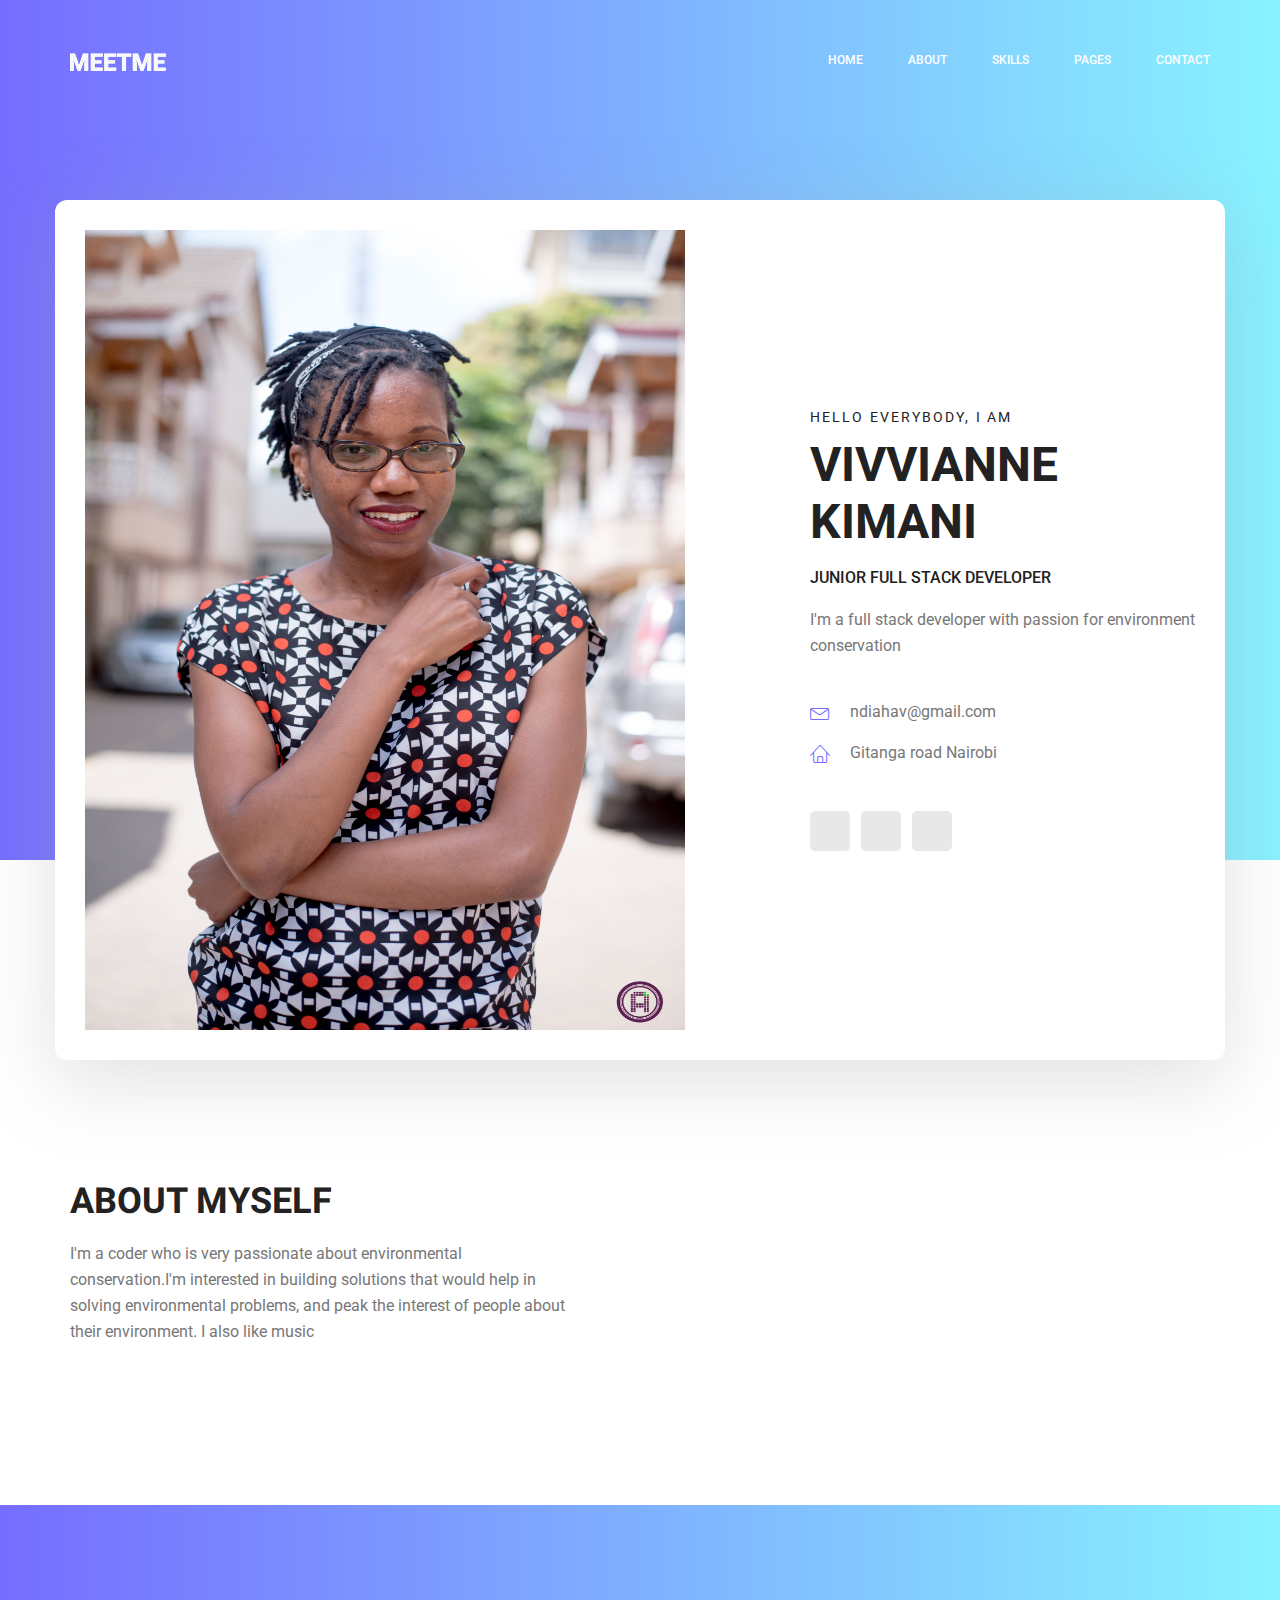
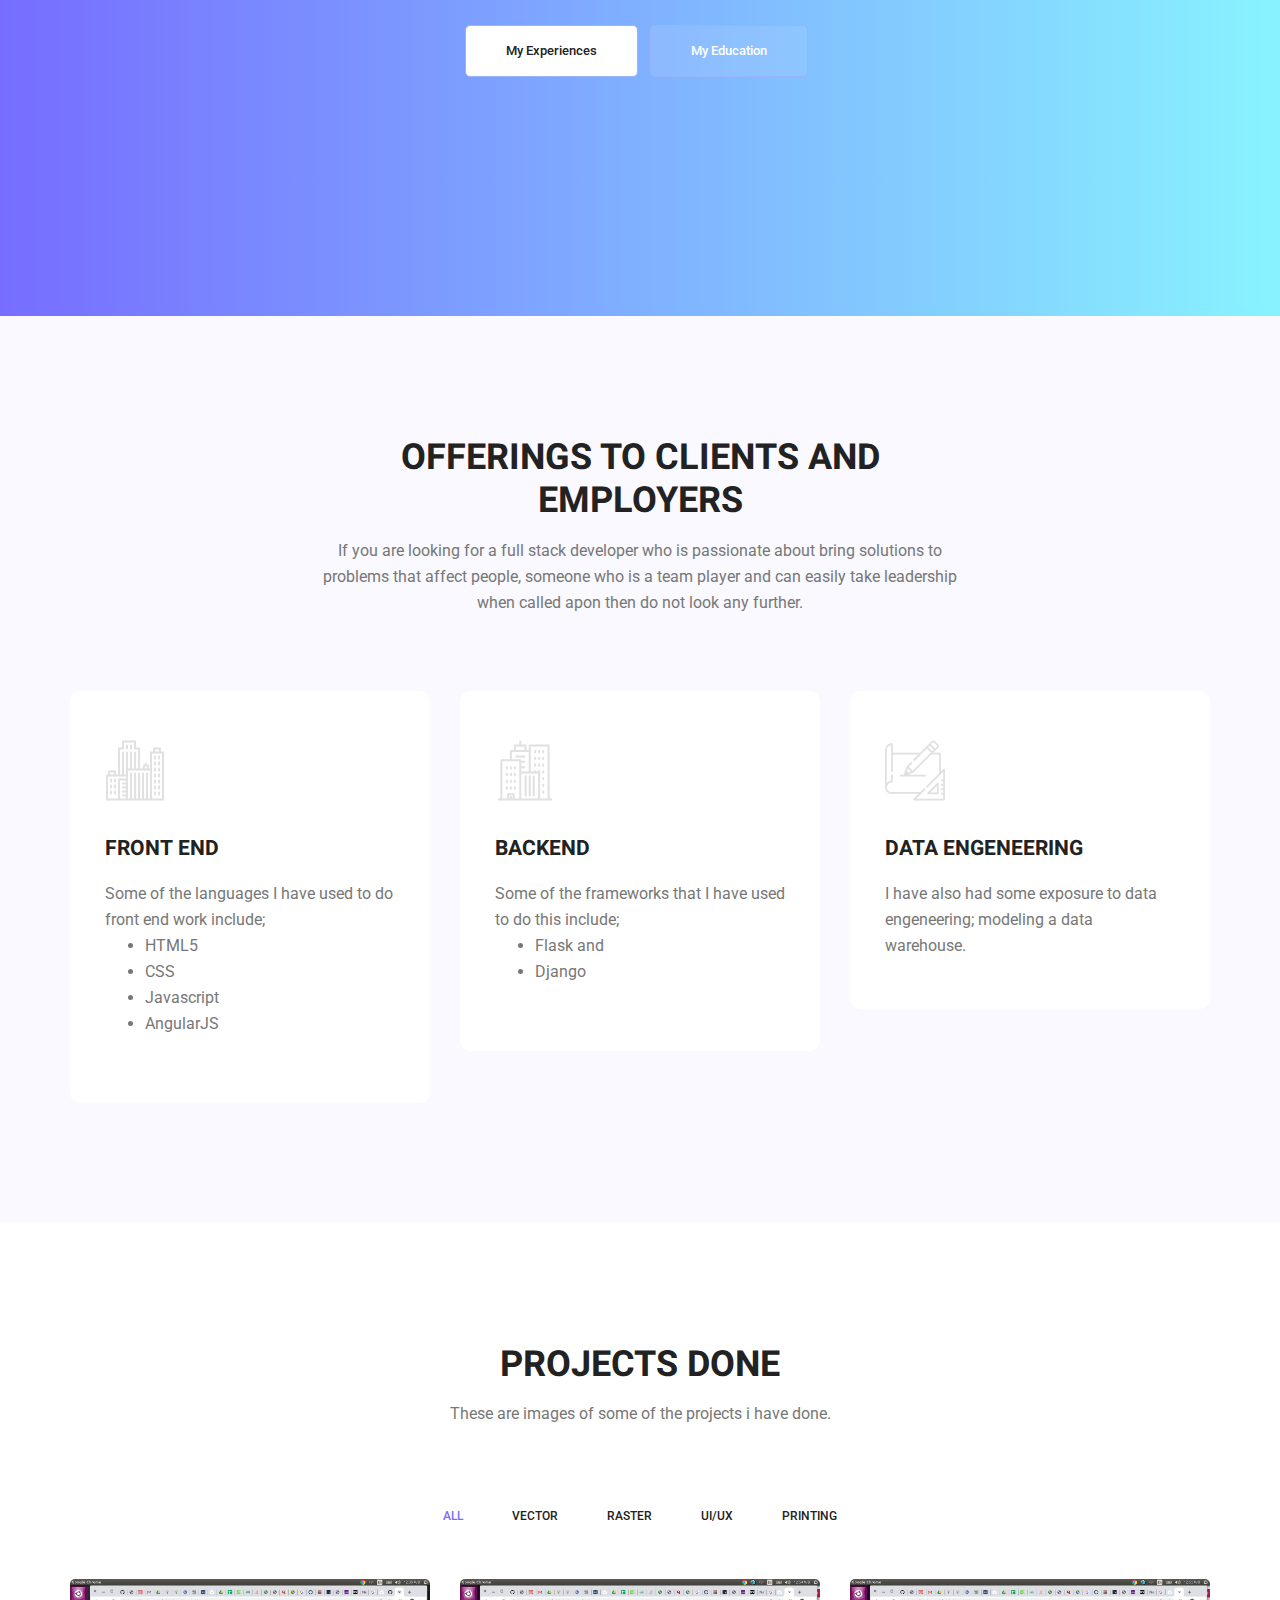
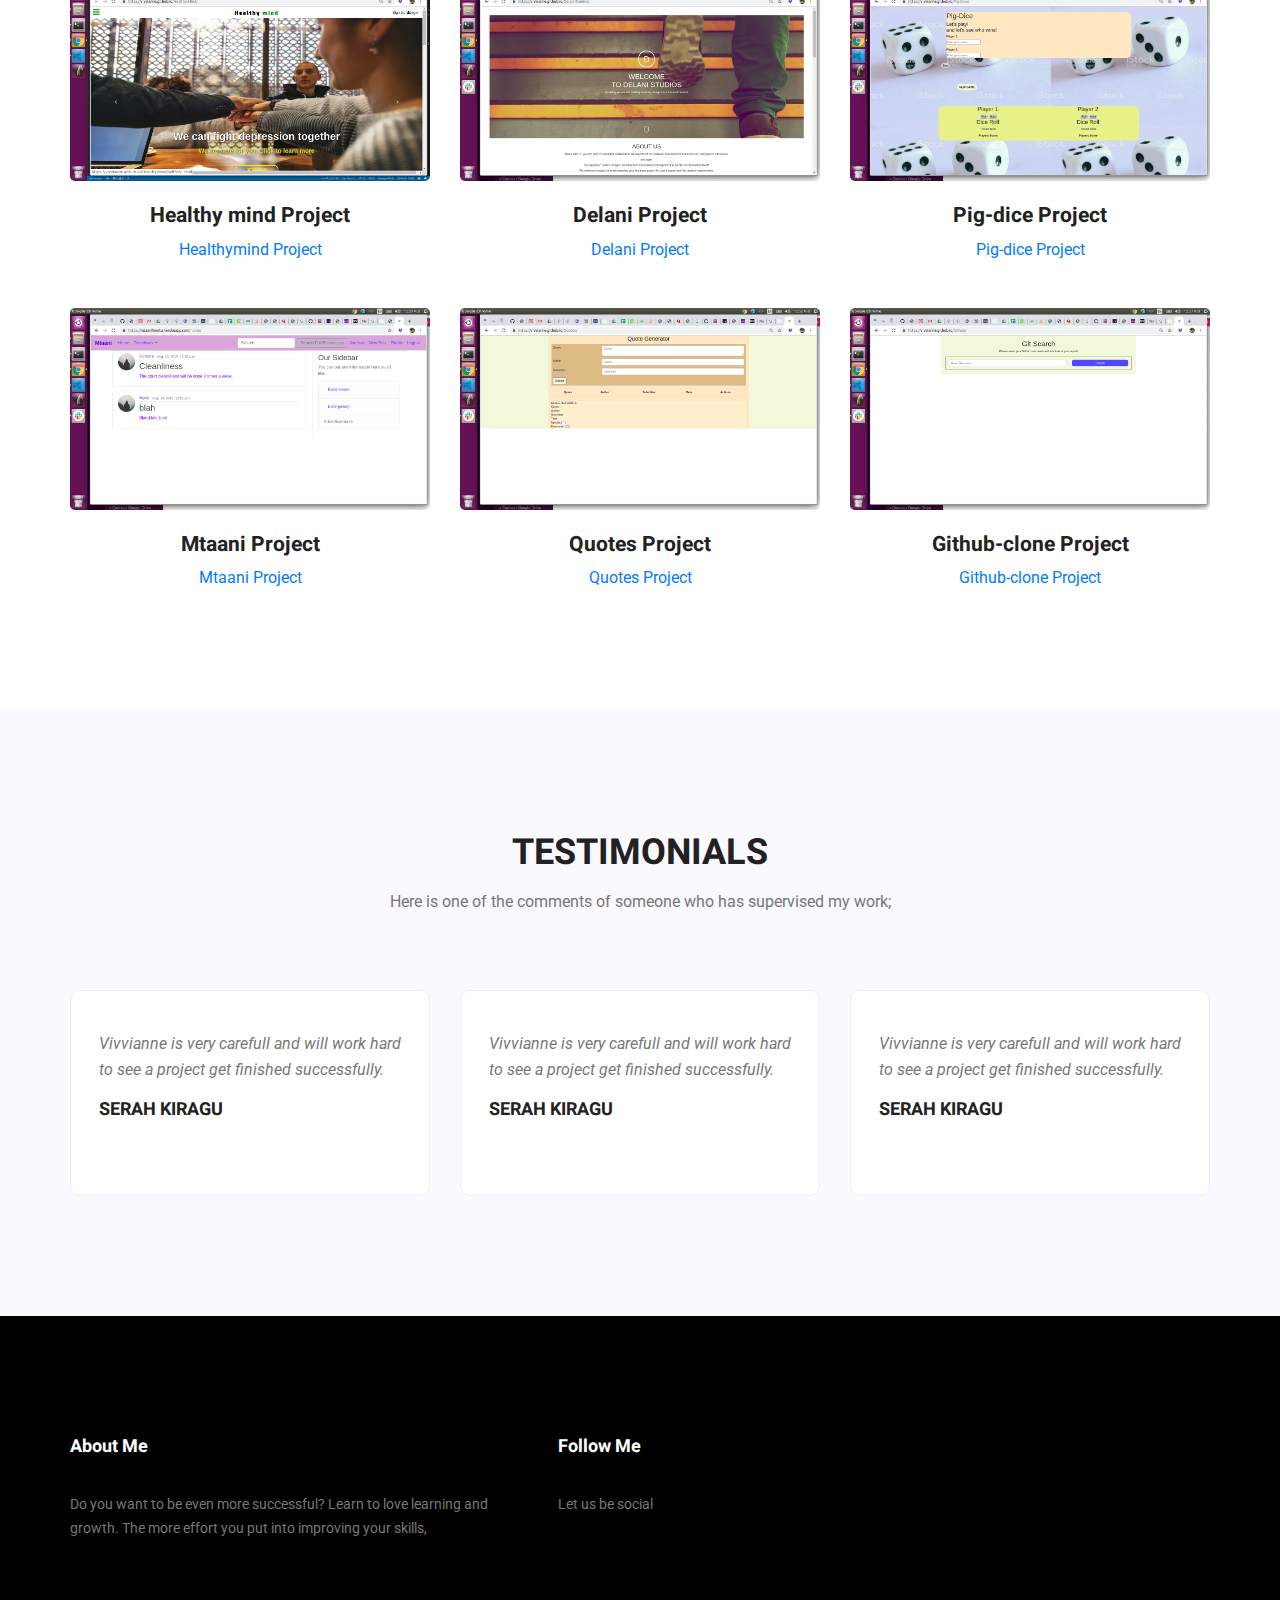
==== index.html @ 27590d66 "edited the html pages" ====
<!doctype html>
<html lang="en">
    <head>
        <!-- Required meta tags -->
        <meta charset="utf-8">
        <meta name="viewport" content="width=device-width, initial-scale=1, shrink-to-fit=no">
        <link rel="icon" href="img/favicon.png" type="image/png">
        <title>MeetMe Personal</title>
        <!-- Bootstrap CSS -->
        <link rel="stylesheet" href="css/bootstrap.css">
        <link rel="stylesheet" href="vendors/linericon/style.css">
        <link rel="stylesheet" href="css/font-awesome.min.css">
        <link rel="stylesheet" href="vendors/owl-carousel/owl.carousel.min.css">
        <link rel="stylesheet" href="vendors/lightbox/simpleLightbox.css">
        <link rel="stylesheet" href="vendors/nice-select/css/nice-select.css">
        <link rel="stylesheet" href="vendors/animate-css/animate.css">
        <link rel="stylesheet" href="vendors/popup/magnific-popup.css">
        <link rel="stylesheet" href="vendors/flaticon/flaticon.css">
        <!-- main css -->
        <link rel="stylesheet" href="css/style.css">
        <link rel="stylesheet" href="css/responsive.css">
    </head>
    <body>
        
        <!--================Header Menu Area =================-->
        <header class="header_area">
            <div class="main_menu">
            	<nav class="navbar navbar-expand-lg navbar-light">
					<div class="container box_1620">
						<!-- Brand and toggle get grouped for better mobile display -->
						<a class="navbar-brand logo_h" href="index.html"><img src="img/logo.png" alt=""></a>
						<button class="navbar-toggler" type="button" data-toggle="collapse" data-target="#navbarSupportedContent" aria-controls="navbarSupportedContent" aria-expanded="false" aria-label="Toggle navigation">
							<span class="icon-bar"></span>
							<span class="icon-bar"></span>
							<span class="icon-bar"></span>
						</button>
						<!-- Collect the nav links, forms, and other content for toggling -->
						<div class="collapse navbar-collapse offset" id="navbarSupportedContent">
							<ul class="nav navbar-nav menu_nav ml-auto">
								<li class="nav-item active"><a class="nav-link" href="index.html">Home</a></li> 
								<li class="nav-item"><a class="nav-link" href="about-me.html">About</a></li> 
								<li class="nav-item"><a class="nav-link" href="skills.html">Skills</a></li> 
								<li class="nav-item submenu dropdown">
									<a href="#" class="nav-link dropdown-toggle" data-toggle="dropdown" role="button" aria-haspopup="true" aria-expanded="false">Pages</a>
									<ul class="dropdown-menu">
										<li class="nav-item"><a class="nav-link" href="portfolio.html">Portfolio</a></li>
										<li class="nav-item"><a class="nav-link" href="elements.html">Hobbies</a></li>
									</ul>
								</li> 
								<li class="nav-item"><a class="nav-link" href="contact.html">Contact</a></li>
							</ul>
						</div> 
					</div>
            	</nav>
            </div>
        </header>
        <!--================Header Menu Area =================-->
        
        <!--================Home Banner Area =================-->
        <section class="home_banner_area">
           	<div class="container box_1620">
           		<div class="banner_inner d-flex align-items-center">
					<div class="banner_content">
						<div class="media">
							<div class="d-flex">
								<img src="img/personal.jpg" width="600" height="800" alt="">
							</div>
							<div class="media-body">
								<div class="personal_text">
									<h6>Hello Everybody, i am</h6>
									<h3>Vivvianne Kimani</h3>
									<h4>Junior Full Stack Developer</h4>
									<p>I'm a full stack developer with passion for environment conservation</p>
									<ul class="list basic_info">
										<li><a href="#"><i class="lnr lnr-envelope"></i> ndiahav@gmail.com</a></li>
										<li><a href="#"><i class="lnr lnr-home"></i> Gitanga road Nairobi</a></li>
									</ul>
									<ul class="list personal_social">
										<li><a href="#"><i class="fa fa-facebook"></i></a></li>
										<li><a href="#"><i class="fa fa-twitter"></i></a></li>
										<li><a href="#"><i class="fa fa-linkedin"></i></a></li>
									</ul>
								</div>
							</div>
						</div>
					</div>
				</div>
            </div>
        </section>
        <!--================End Home Banner Area =================-->
        
        <!--================Welcome Area =================-->
        <section class="welcome_area p_120">
        	<div class="container">
        		
				<div class="about" style = "text_align: center;">
					<div class="welcome_text">
						<h4>About Myself</h4>
						<p>I'm a coder who is very passionate about environmental conservation.I'm interested in building solutions that would help in solving environmental problems, and peak the interest of people about their environment. I also like music</p>
					
					</div>
				</div>
        		
        	</div>
        </section>
        <!--================End Welcome Area =================-->
        
        <!--================My Tabs Area =================-->
        <section class="mytabs_area p_120">
        	<div class="container">
        		<div class="tabs_inner">
					<ul class="nav nav-tabs" id="myTab" role="tablist">
						<li class="nav-item">
							<a class="nav-link active" id="home-tab" data-toggle="tab" href="#home" role="tab" aria-controls="home" aria-selected="true">My Experiences</a>
						</li>
						<li class="nav-item">
							<a class="nav-link" id="profile-tab" data-toggle="tab" href="#profile" role="tab" aria-controls="profile" aria-selected="false">My Education</a>
						</li>
					</ul>
					<div class="tab-content" id="myTabContent">
						
					</div>
        		</div>
        	</div>
        </section>
        <!--================End My Tabs Area =================-->
        
        <!--================Feature Area =================-->
        <section class="feature_area p_120">
        	<div class="container">
        		<div class="main_title">
        			<h2>offerings to clients and employers</h2>
        			<p>If you are looking for a full stack developer who is passionate about bring solutions to problems that affect people, someone who is a team player and can easily take leadership when called apon then do not look any further.</p>
        		</div>
        		<div class="feature_inner row">
        			<div class="col-lg-4 col-md-6">
        				<div class="feature_item">
        					<i class="flaticon-city"></i>
        					<h4>Front End</h4>
							<p>Some of the languages I have used to do front end work include;</p>
        					<ul>
							<li>HTML5</li>
							<li>CSS</li>
							<li>Javascript</li>
							<li>AngularJS</li>
							</ul>
        				</div>
        			</div>
        			<div class="col-lg-4 col-md-6">
        				<div class="feature_item">
        					<i class="flaticon-skyline"></i>
        					<h4>Backend</h4>
        					<p>Some of the frameworks that I have used to do this include;</p>
							<ul>
							<li>Flask and</li>
							<li>Django</li>
							</ul>
        				</div>
        			</div>
        			<div class="col-lg-4 col-md-6">
        				<div class="feature_item">
        					<i class="flaticon-sketch"></i>
        					<h4>Data Engeneering</h4>
        					<p>I have also had some exposure to data engeneering; modeling a data warehouse.</p>
        				</div>
        			</div>
        		</div>
        	</div>
        </section>
        <!--================End Feature Area =================-->
        
        <!--================Home Gallery Area =================-->
        <section class="home_gallery_area p_120">
        	<div class="container">
        		<div class="main_title">
        			<h2>Projects done</h2>
        			<p>These are images of some of the projects i have done.</p>
        		</div>
        		<div class="isotope_fillter">
        			<ul class="gallery_filter list">
						<li class="active" data-filter="*"><a href="#">All</a></li>
						<li data-filter=".brand"><a href="#">Vector</a></li>
						<li data-filter=".manipul"><a href="#">Raster</a></li>
						<li data-filter=".creative"><a href="#">UI/UX</a></li>
						<li data-filter=".design"><a href="#">Printing</a></li>
					</ul>
        		</div>
        	</div>
        	<div class="container">
        		<div class="gallery_f_inner row imageGallery1">
        			<div class="col-lg-4 col-md-4 col-sm-6 brand manipul design print">
        				<div class="h_gallery_item">
        					<div class="g_img_item">
        						<img class="img-fluid" src="img/gallery/Healthymind.png" alt="">
        						<a class="light" href="img/gallery/project-1.jpg"><img src="img/gallery/icon.png" alt=""></a>
        					</div>
        					<div class="g_item_text">
        						<h4>Healthy mind Project</h4>
        						<p><a href= "https://github.com/Vivvianne/Healthy-Mind"> Healthymind Project</a></p>
        					</div>
        				</div>
        			</div>
        			<div class="col-lg-4 col-md-4 col-sm-6 brand manipul creative">
        				<div class="h_gallery_item">
        					<div class="g_img_item">
        						<img class="img-fluid" src="img/gallery/delani.png" alt="">
        						<a class="light" href="img/gallery/project-2.jpg"><img src="img/gallery/icon.png" alt=""></a>
        					</div>
        					<div class="g_item_text">
        						<h4>Delani Project</h4>
        						<p><a href= "https://github.com/Vivvianne/Delani-Studios"> Delani Project</a></p>
        					</div>
        				</div>
        			</div>
        			<div class="col-lg-4 col-md-4 col-sm-6 manipul creative design print">
        				<div class="h_gallery_item">
        					<div class="g_img_item">
        						<img class="img-fluid" src="img/gallery/pigdice.png" alt="">
        						<a class="light" href="img/gallery/pigdice.png"><img src="img/gallery/icon.png" alt=""></a>
        					</div>
        					<div class="g_item_text">
        						<h4>Pig-dice Project</h4>
        						<p><a href= "https://github.com/Vivvianne/Pig-Dice"> Pig-dice Project</a></p>
        					</div>
        				</div>
        			</div>
        			<div class="col-lg-4 col-md-4 col-sm-6 brand creative print">
        				<div class="h_gallery_item">
        					<div class="g_img_item">
        						<img class="img-fluid" src="img/gallery/mtaani.png" alt="">
        						<a class="light" href="img/gallery/mtaani.png"><img src="img/gallery/icon.png" alt=""></a>
        					</div>
        					<div class="g_item_text">
        						<h4>Mtaani Project</h4>
        						<p><a href= "https://mtaanikwetu.herokuapp.com/"> Mtaani Project</a></p>
        					</div>
        				</div>
        			</div>
        			<div class="col-lg-4 col-md-4 col-sm-6 brand manipul design">
        				<div class="h_gallery_item">
        					<div class="g_img_item">
        						<img class="img-fluid" src="img/gallery/quotes.png" alt="">
        						<a class="light" href="img/gallery/quotes.png"><img src="img/gallery/icon.png" alt=""></a>
        					</div>
        					<div class="g_item_text">
        						<h4>Quotes Project</h4>
        						<p><a href= "https://vivvianne.github.io/Quotes/"> Quotes Project</a></p>
        					</div>
        				</div>
        			</div>
        			<div class="col-lg-4 col-md-4 col-sm-6 brand creative">
        				<div class="h_gallery_item">
        					<div class="g_img_item">
        						<img class="img-fluid" src="img/gallery/githubclone.png" alt="">
        						<a class="light" href="img/gallery/githubclone.png"><img src="img/gallery/icon.png" alt=""></a>
        					</div>
        					<div class="g_item_text">
        						<h4>Github-clone Project</h4>
        						<p><a href= "https://vivvianne.github.io/Github/"> Github-clone Project</a></p>
        					</div>
        				</div>
        			</div>
        		</div>
        	</div>
        </section>
        <!--================End Home Gallery Area =================-->
        
        <!--================Testimonials Area =================-->
        <section class="testimonials_area p_120">
        	<div class="container">
        		<div class="main_title">
        			<h2>Testimonials</h2>
        			<p>Here is one of the comments of someone who has supervised my work;</p>
        		</div>
        		<div class="testi_inner">
					<div class="testi_slider owl-carousel">
						<div class="item">
							<div class="testi_item">
								<p>Vivvianne is very carefull and will work hard to see a project get finished successfully.</p>
								<h4>Serah Kiragu</h4>
								<a href="#"><i class="fa fa-star"></i></a>
								<a href="#"><i class="fa fa-star"></i></a>
								<a href="#"><i class="fa fa-star"></i></a>
								<a href="#"><i class="fa fa-star"></i></a>
								<a href="#"><i class="fa fa-star-half-o"></i></a>
							</div>
						</div>
						<div class="item">
							<div class="testi_item">
								<p>Vivvianne is very carefull and will work hard to see a project get finished successfully.</p>
								<h4>Serah Kiragu</h4>
								<a href="#"><i class="fa fa-star"></i></a>
								<a href="#"><i class="fa fa-star"></i></a>
								<a href="#"><i class="fa fa-star"></i></a>
								<a href="#"><i class="fa fa-star"></i></a>
								<a href="#"><i class="fa fa-star-half-o"></i></a>
							</div>
						</div>
						<div class="item">
							<div class="testi_item">
								<p>Vivvianne is very carefull and will work hard to see a project get finished successfully.</p>
								<h4>Serah Kiragu</h4>
								<a href="#"><i class="fa fa-star"></i></a>
								<a href="#"><i class="fa fa-star"></i></a>
								<a href="#"><i class="fa fa-star"></i></a>
								<a href="#"><i class="fa fa-star"></i></a>
								<a href="#"><i class="fa fa-star-half-o"></i></a>
							</div>
						</div>
					</div>
        		</div>
        	</div>
        </section>
        <!--================End Testimonials Area =================-->
        
        <!--================Footer Area =================-->
        <footer class="footer_area p_120">
        	<div class="container">
        		<div class="row footer_inner">
        			<div class="col-lg-5 col-sm-6">
        				<aside class="f_widget ab_widget">
        					<div class="f_title">
        						<h3>About Me</h3>
        					</div>
        					<p>Do you want to be even more successful? Learn to love learning and growth. The more effort you put into improving your skills,</p>
<!-- Link back to Colorlib can't be removed. Template is licensed under CC BY 3.0. --></p>
        				</aside>
        			</div>

        			<div class="col-lg-2">
        				<aside class="f_widget social_widget">
        					<div class="f_title">
        						<h3>Follow Me</h3>
        					</div>
        					<p>Let us be social</p>
        					<ul class="list">
        						<li><a href="#"><i class="fa fa-facebook"></i></a></li>
        						<li><a href="#"><i class="fa fa-twitter"></i></a></li>
        						<li><a href="#"><i class="fa fa-dribbble"></i></a></li>
        						<li><a href="#"><i class="fa fa-behance"></i></a></li>
        					</ul>
        				</aside>
        			</div>
        		</div>
        	</div>
        </footer>
        <!--================End Footer Area =================-->
        
        
        
        
        
        
        <!-- Optional JavaScript -->
        <!-- jQuery first, then Popper.js, then Bootstrap JS -->
        <script src="js/jquery-3.3.1.min.js"></script>
        <script src="js/popper.js"></script>
        <script src="js/bootstrap.min.js"></script>
        <script src="js/stellar.js"></script>
        <script src="vendors/lightbox/simpleLightbox.min.js"></script>
        <script src="vendors/nice-select/js/jquery.nice-select.min.js"></script>
        <script src="vendors/isotope/imagesloaded.pkgd.min.js"></script>
        <script src="vendors/isotope/isotope.pkgd.min.js"></script>
        <script src="vendors/owl-carousel/owl.carousel.min.js"></script>
        <script src="vendors/popup/jquery.magnific-popup.min.js"></script>
        <script src="js/jquery.ajaxchimp.min.js"></script>
        <script src="vendors/counter-up/jquery.waypoints.min.js"></script>
        <script src="vendors/counter-up/jquery.counterup.min.js"></script>
        <script src="js/mail-script.js"></script>
        <script src="js/theme.js"></script>
    </body>
</html>
---- vendors/linericon/style.css ----
@font-face {
	font-family: 'Linearicons-Free';
	src:url('fonts/Linearicons-Free.eot?w118d');
	src:url('fonts/Linearicons-Free.eot?#iefixw118d') format('embedded-opentype'),
		url('fonts/Linearicons-Free.woff2?w118d') format('woff2'),
		url('fonts/Linearicons-Free.woff?w118d') format('woff'),
		url('fonts/Linearicons-Free.ttf?w118d') format('truetype'),
		url('fonts/Linearicons-Free.svg?w118d#Linearicons-Free') format('svg');
	font-weight: normal;
	font-style: normal;
}

.lnr {
	font-family: 'Linearicons-Free';
	speak: none;
	font-style: normal;
	font-weight: normal;
	font-variant: normal;
	text-transform: none;
	line-height: 1;

	/* Better Font Rendering =========== */
	-webkit-font-smoothing: antialiased;
	-moz-osx-font-smoothing: grayscale;
}

.lnr-home:before {
	content: "\e800";
}
.lnr-apartment:before {
	content: "\e801";
}
.lnr-pencil:before {
	content: "\e802";
}
.lnr-magic-wand:before {
	content: "\e803";
}
.lnr-drop:before {
	content: "\e804";
}
.lnr-lighter:before {
	content: "\e805";
}
.lnr-poop:before {
	content: "\e806";
}
.lnr-sun:before {
	content: "\e807";
}
.lnr-moon:before {
	content: "\e808";
}
.lnr-cloud:before {
	content: "\e809";
}
.lnr-cloud-upload:before {
	content: "\e80a";
}
.lnr-cloud-download:before {
	content: "\e80b";
}
.lnr-cloud-sync:before {
	content: "\e80c";
}
.lnr-cloud-check:before {
	content: "\e80d";
}
.lnr-database:before {
	content: "\e80e";
}
.lnr-lock:before {
	content: "\e80f";
}
.lnr-cog:before {
	content: "\e810";
}
.lnr-trash:before {
	content: "\e811";
}
.lnr-dice:before {
	content: "\e812";
}
.lnr-heart:before {
	content: "\e813";
}
.lnr-star:before {
	content: "\e814";
}
.lnr-star-half:before {
	content: "\e815";
}
.lnr-star-empty:before {
	content: "\e816";
}
.lnr-flag:before {
	content: "\e817";
}
.lnr-envelope:before {
	content: "\e818";
}
.lnr-paperclip:before {
	content: "\e819";
}
.lnr-inbox:before {
	content: "\e81a";
}
.lnr-eye:before {
	content: "\e81b";
}
.lnr-printer:before {
	content: "\e81c";
}
.lnr-file-empty:before {
	content: "\e81d";
}
.lnr-file-add:before {
	content: "\e81e";
}
.lnr-enter:before {
	content: "\e81f";
}
.lnr-exit:before {
	content: "\e820";
}
.lnr-graduation-hat:before {
	content: "\e821";
}
.lnr-license:before {
	content: "\e822";
}
.lnr-music-note:before {
	content: "\e823";
}
.lnr-film-play:before {
	content: "\e824";
}
.lnr-camera-video:before {
	content: "\e825";
}
.lnr-camera:before {
	content: "\e826";
}
.lnr-picture:before {
	content: "\e827";
}
.lnr-book:before {
	content: "\e828";
}
.lnr-bookmark:before {
	content: "\e829";
}
.lnr-user:before {
	content: "\e82a";
}
.lnr-users:before {
	content: "\e82b";
}
.lnr-shirt:before {
	content: "\e82c";
}
.lnr-store:before {
	content: "\e82d";
}
.lnr-cart:before {
	content: "\e82e";
}
.lnr-tag:before {
	content: "\e82f";
}
.lnr-phone-handset:before {
	content: "\e830";
}
.lnr-phone:before {
	content: "\e831";
}
.lnr-pushpin:before {
	content: "\e832";
}
.lnr-map-marker:before {
	content: "\e833";
}
.lnr-map:before {
	content: "\e834";
}
.lnr-location:before {
	content: "\e835";
}
.lnr-calendar-full:before {
	content: "\e836";
}
.lnr-keyboard:before {
	content: "\e837";
}
.lnr-spell-check:before {
	content: "\e838";
}
.lnr-screen:before {
	content: "\e839";
}
.lnr-smartphone:before {
	content: "\e83a";
}
.lnr-tablet:before {
	content: "\e83b";
}
.lnr-laptop:before {
	content: "\e83c";
}
.lnr-laptop-phone:before {
	content: "\e83d";
}
.lnr-power-switch:before {
	content: "\e83e";
}
.lnr-bubble:before {
	content: "\e83f";
}
.lnr-heart-pulse:before {
	content: "\e840";
}
.lnr-construction:before {
	content: "\e841";
}
.lnr-pie-chart:before {
	content: "\e842";
}
.lnr-chart-bars:before {
	content: "\e843";
}
.lnr-gift:before {
	content: "\e844";
}
.lnr-diamond:before {
	content: "\e845";
}
.lnr-linearicons:before {
	content: "\e846";
}
.lnr-dinner:before {
	content: "\e847";
}
.lnr-coffee-cup:before {
	content: "\e848";
}
.lnr-leaf:before {
	content: "\e849";
}
.lnr-paw:before {
	content: "\e84a";
}
.lnr-rocket:before {
	content: "\e84b";
}
.lnr-briefcase:before {
	content: "\e84c";
}
.lnr-bus:before {
	content: "\e84d";
}
.lnr-car:before {
	content: "\e84e";
}
.lnr-train:before {
	content: "\e84f";
}
.lnr-bicycle:before {
	content: "\e850";
}
.lnr-wheelchair:before {
	content: "\e851";
}
.lnr-select:before {
	content: "\e852";
}
.lnr-earth:before {
	content: "\e853";
}
.lnr-smile:before {
	content: "\e854";
}
.lnr-sad:before {
	content: "\e855";
}
.lnr-neutral:before {
	content: "\e856";
}
.lnr-mustache:before {
	content: "\e857";
}
.lnr-alarm:before {
	content: "\e858";
}
.lnr-bullhorn:before {
	content: "\e859";
}
.lnr-volume-high:before {
	content: "\e85a";
}
.lnr-volume-medium:before {
	content: "\e85b";
}
.lnr-volume-low:before {
	content: "\e85c";
}
.lnr-volume:before {
	content: "\e85d";
}
.lnr-mic:before {
	content: "\e85e";
}
.lnr-hourglass:before {
	content: "\e85f";
}
.lnr-undo:before {
	content: "\e860";
}
.lnr-redo:before {
	content: "\e861";
}
.lnr-sync:before {
	content: "\e862";
}
.lnr-history:before {
	content: "\e863";
}
.lnr-clock:before {
	content: "\e864";
}
.lnr-download:before {
	content: "\e865";
}
.lnr-upload:before {
	content: "\e866";
}
.lnr-enter-down:before {
	content: "\e867";
}
.lnr-exit-up:before {
	content: "\e868";
}
.lnr-bug:before {
	content: "\e869";
}
.lnr-code:before {
	content: "\e86a";
}
.lnr-link:before {
	content: "\e86b";
}
.lnr-unlink:before {
	content: "\e86c";
}
.lnr-thumbs-up:before {
	content: "\e86d";
}
.lnr-thumbs-down:before {
	content: "\e86e";
}
.lnr-magnifier:before {
	content: "\e86f";
}
.lnr-cross:before {
	content: "\e870";
}
.lnr-menu:before {
	content: "\e871";
}
.lnr-list:before {
	content: "\e872";
}
.lnr-chevron-up:before {
	content: "\e873";
}
.lnr-chevron-down:before {
	content: "\e874";
}
.lnr-chevron-left:before {
	content: "\e875";
}
.lnr-chevron-right:before {
	content: "\e876";
}
.lnr-arrow-up:before {
	content: "\e877";
}
.lnr-arrow-down:before {
	content: "\e878";
}
.lnr-arrow-left:before {
	content: "\e879";
}
.lnr-arrow-right:before {
	content: "\e87a";
}
.lnr-move:before {
	content: "\e87b";
}
.lnr-warning:before {
	content: "\e87c";
}
.lnr-question-circle:before {
	content: "\e87d";
}
.lnr-menu-circle:before {
	content: "\e87e";
}
.lnr-checkmark-circle:before {
	content: "\e87f";
}
.lnr-cross-circle:before {
	content: "\e880";
}
.lnr-plus-circle:before {
	content: "\e881";
}
.lnr-circle-minus:before {
	content: "\e882";
}
.lnr-arrow-up-circle:before {
	content: "\e883";
}
.lnr-arrow-down-circle:before {
	content: "\e884";
}
.lnr-arrow-left-circle:before {
	content: "\e885";
}
.lnr-arrow-right-circle:before {
	content: "\e886";
}
.lnr-chevron-up-circle:before {
	content: "\e887";
}
.lnr-chevron-down-circle:before {
	content: "\e888";
}
.lnr-chevron-left-circle:before {
	content: "\e889";
}
.lnr-chevron-right-circle:before {
	content: "\e88a";
}
.lnr-crop:before {
	content: "\e88b";
}
.lnr-frame-expand:before {
	content: "\e88c";
}
.lnr-frame-contract:before {
	content: "\e88d";
}
.lnr-layers:before {
	content: "\e88e";
}
.lnr-funnel:before {
	content: "\e88f";
}
.lnr-text-format:before {
	content: "\e890";
}
.lnr-text-format-remove:before {
	content: "\e891";
}
.lnr-text-size:before {
	content: "\e892";
}
.lnr-bold:before {
	content: "\e893";
}
.lnr-italic:before {
	content: "\e894";
}
.lnr-underline:before {
	content: "\e895";
}
.lnr-strikethrough:before {
	content: "\e896";
}
.lnr-highlight:before {
	content: "\e897";
}
.lnr-text-align-left:before {
	content: "\e898";
}
.lnr-text-align-center:before {
	content: "\e899";
}
.lnr-text-align-right:before {
	content: "\e89a";
}
.lnr-text-align-justify:before {
	content: "\e89b";
}
.lnr-line-spacing:before {
	content: "\e89c";
}
.lnr-indent-increase:before {
	content: "\e89d";
}
.lnr-indent-decrease:before {
	content: "\e89e";
}
.lnr-pilcrow:before {
	content: "\e89f";
}
.lnr-direction-ltr:before {
	content: "\e8a0";
}
.lnr-direction-rtl:before {
	content: "\e8a1";
}
.lnr-page-break:before {
	content: "\e8a2";
}
.lnr-sort-alpha-asc:before {
	content: "\e8a3";
}
.lnr-sort-amount-asc:before {
	content: "\e8a4";
}
.lnr-hand:before {
	content: "\e8a5";
}
.lnr-pointer-up:before {
	content: "\e8a6";
}
.lnr-pointer-right:before {
	content: "\e8a7";
}
.lnr-pointer-down:before {
	content: "\e8a8";
}
.lnr-pointer-left:before {
	content: "\e8a9";
}
---- vendors/lightbox/simpleLightbox.css ----
.slbOverlay, .slbWrapOuter, .slbWrap {
  position: fixed;
  top: 0;
  right: 0;
  bottom: 0;
  left: 0;
}

.slbOverlay {
  overflow: hidden;
  z-index: 2000;
  background-color: #000;
  opacity: 0.7;
  filter: alpha(opacity=70);
  -webkit-animation: slbOverlay 0.5s;
  -moz-animation: slbOverlay 0.5s;
  animation: slbOverlay 0.5s;
}

.slbWrapOuter {
  overflow-x: hidden;
  overflow-y: auto;
  z-index: 2010;
}

.slbWrap {
  position: absolute;
  text-align: center;
}

.slbWrap:before {
  content: "";
  display: inline-block;
  height: 100%;
  vertical-align: middle;
}

.slbContentOuter {
  display: inline-block;
  vertical-align: middle;
  margin: 0px auto;
  padding: 0 1em;
  box-sizing: border-box;
  z-index: 2020;
  text-align: left;
  max-width: 100%;
}

.slbContentEl .slbContentOuter {
  padding: 5em 1em;
}

.slbContent {
  position: relative;
}

.slbContentEl .slbContent {
  -webkit-animation: slbEnter 0.3s;
  -moz-animation: slbEnter 0.3s;
  animation: slbEnter 0.3s;
  background-color: #fff;
  box-shadow: 0 0.2em 1em rgba(0, 0, 0, 0.4);
}

.slbImageWrap {
  -webkit-animation: slbEnter 0.3s;
  -moz-animation: slbEnter 0.3s;
  animation: slbEnter 0.3s;
  position: relative;
}

.slbImageWrap:after {
  content: "";
  position: absolute;
  left: 0;
  right: 0;
  top: 5em;
  bottom: 5em;
  display: block;
  z-index: -1;
  box-shadow: 0 0.2em 1em rgba(0, 0, 0, 0.6);
  background-color: #FFF;
}

.slbImage {
  width: auto;
  max-width: 100%;
  height: auto;
  display: block;
  line-height: 0;
  box-sizing: border-box;
  padding: 5em 0;
  margin: 0 auto;
}

.slbCaption {
  display: inline-block;
  max-width: 100%;
  overflow: hidden;
  text-overflow: ellipsis;
  white-space: nowrap;
  word-wrap: normal;
  font-size: 1.4em;
  position: absolute;
  left: 0;
  right: 0;
  bottom: 0;
  padding: 0.71429em 0;
  color: #fff;
  color: rgba(255, 255, 255, 0.7);
  text-align: center;
}

.slbCloseBtn, .slbArrow {
  margin: 0;
  padding: 0;
  border: 0;
  cursor: pointer;
  background: none;
}

.slbCloseBtn::-moz-focus-inner, .slbArrow::-moz-focus-inner {
  padding: 0;
  border: 0;
}

.slbCloseBtn:hover, .slbArrow:hover {
  opacity: 0.5;
}

.slbCloseBtn:active, .slbArrow:active {
  opacity: 0.8;
}

.slbCloseBtn {
  -webkit-animation: slbEnter 0.3s;
  -moz-animation: slbEnter 0.3s;
  animation: slbEnter 0.3s;
  font-size: 3em;
  width: 1.66667em;
  height: 1.66667em;
  line-height: 1.66667em;
  position: absolute;
  right: -0.33333em;
  top: 0;
  color: #fff;
  color: rgba(255, 255, 255, 0.7);
  text-align: center;
    outline: none;
    box-shadow: none;
}

.slbLoading .slbCloseBtn {
  display: none;
}

.slbLoadingText {
  font-size: 1.4em;
  color: #fff;
  color: rgba(255, 255, 255, 0.9);
}

.slbArrows {
  position: fixed;
  top: 50%;
  left: 0;
  right: 0;
}

.slbLoading .slbArrows {
  display: none;
}

.slbArrow {
  position: absolute;
  top: 50%;
  margin-top: -5em;
  width: 5em;
  height: 10em;
  opacity: 0.7;
  text-indent: -999em;
  overflow: hidden;
    outline: none;
    box-shadow: none;
}

.slbArrow:before {
  content: "";
  position: absolute;
  top: 50%;
  left: 50%;
  margin: -0.8em 0 0 -0.8em;
  border: 0.8em solid transparent;
}

.slbArrow.next {
  right: 0;
}

.slbArrow.next:before {
  border-left-color: #fff;
}

.slbArrow.prev {
  left: 0;
}

.slbArrow.prev:before {
  border-right-color: #fff;
}

.slbIframeCont {
  width: 80em;
  height: 0;
  overflow: hidden;
  padding-top: 56.25%;
  margin: 5em 0;
}

.slbIframe {
  position: absolute;
  top: 0;
  left: 0;
  width: 100%;
  height: 100%;
  box-shadow: 0 0.2em 1em rgba(0, 0, 0, 0.6);
  background: #000;
}

@-webkit-keyframes slbOverlay {
  from {
    opacity: 0;
  }
  to {
    opacity: 0.7;
  }
}

@-moz-keyframes slbOverlay {
  from {
    opacity: 0;
  }
  to {
    opacity: 0.7;
  }
}

@keyframes slbOverlay {
  from {
    opacity: 0;
  }
  to {
    opacity: 0.7;
  }
}

@-webkit-keyframes slbEnter {
  from {
    opacity: 0;
    -webkit-transform: translate3d(0, -1em, 0);
  }
  to {
    opacity: 1;
    -webkit-transform: translate3d(0, 0, 0);
  }
}

@-moz-keyframes slbEnter {
  from {
    opacity: 0;
    -moz-transform: translate3d(0, -1em, 0);
  }
  to {
    opacity: 1;
    -moz-transform: translate3d(0, 0, 0);
  }
}

@keyframes slbEnter {
  from {
    opacity: 0;
    -webkit-transform: translate3d(0, -1em, 0);
    -moz-transform: translate3d(0, -1em, 0);
    -ms-transform: translate3d(0, -1em, 0);
    -o-transform: translate3d(0, -1em, 0);
    transform: translate3d(0, -1em, 0);
  }
  to {
    opacity: 1;
    -webkit-transform: translate3d(0, 0, 0);
    -moz-transform: translate3d(0, 0, 0);
    -ms-transform: translate3d(0, 0, 0);
    -o-transform: translate3d(0, 0, 0);
    transform: translate3d(0, 0, 0);
  }
}
---- vendors/nice-select/css/nice-select.css ----
.nice-select {
  -webkit-tap-highlight-color: transparent;
  background-color: #fff;
  border-radius: 5px;
  border: solid 1px #e8e8e8;
  box-sizing: border-box;
  clear: both;
  cursor: pointer;
  display: block;
  float: left;
  font-family: inherit;
  font-size: 14px;
  font-weight: normal;
  height: 42px;
  line-height: 40px;
  outline: none;
  padding-left: 18px;
  padding-right: 30px;
  position: relative;
  text-align: left !important;
  -webkit-transition: all 0.2s ease-in-out;
  transition: all 0.2s ease-in-out;
  -webkit-user-select: none;
     -moz-user-select: none;
      -ms-user-select: none;
          user-select: none;
  white-space: nowrap;
  width: auto; }
  .nice-select:hover {
    border-color: #dbdbdb; }
  .nice-select:active, .nice-select.open, .nice-select:focus {
    border-color: #999; }
  .nice-select:after {
    border-bottom: 2px solid #999;
    border-right: 2px solid #999;
    content: '';
    display: block;
    height: 5px;
    margin-top: -4px;
    pointer-events: none;
    position: absolute;
    right: 12px;
    top: 50%;
    -webkit-transform-origin: 66% 66%;
        -ms-transform-origin: 66% 66%;
            transform-origin: 66% 66%;
    -webkit-transform: rotate(45deg);
        -ms-transform: rotate(45deg);
            transform: rotate(45deg);
    -webkit-transition: all 0.15s ease-in-out;
    transition: all 0.15s ease-in-out;
    width: 5px; }
  .nice-select.open:after {
    -webkit-transform: rotate(-135deg);
        -ms-transform: rotate(-135deg);
            transform: rotate(-135deg); }
  .nice-select.open .list {
    opacity: 1;
    pointer-events: auto;
    -webkit-transform: scale(1) translateY(0);
        -ms-transform: scale(1) translateY(0);
            transform: scale(1) translateY(0); }
  .nice-select.disabled {
    border-color: #ededed;
    color: #999;
    pointer-events: none; }
    .nice-select.disabled:after {
      border-color: #cccccc; }
  .nice-select.wide {
    width: 100%; }
    .nice-select.wide .list {
      left: 0 !important;
      right: 0 !important; }
  .nice-select.right {
    float: right; }
    .nice-select.right .list {
      left: auto;
      right: 0; }
  .nice-select.small {
    font-size: 12px;
    height: 36px;
    line-height: 34px; }
    .nice-select.small:after {
      height: 4px;
      width: 4px; }
    .nice-select.small .option {
      line-height: 34px;
      min-height: 34px; }
  .nice-select .list {
    background-color: #fff;
    border-radius: 5px;
    box-shadow: 0 0 0 1px rgba(68, 68, 68, 0.11);
    box-sizing: border-box;
    margin-top: 4px;
    opacity: 0;
    overflow: hidden;
    padding: 0;
    pointer-events: none;
    position: absolute;
    top: 100%;
    left: 0;
    -webkit-transform-origin: 50% 0;
        -ms-transform-origin: 50% 0;
            transform-origin: 50% 0;
    -webkit-transform: scale(0.75) translateY(-21px);
        -ms-transform: scale(0.75) translateY(-21px);
            transform: scale(0.75) translateY(-21px);
    -webkit-transition: all 0.2s cubic-bezier(0.5, 0, 0, 1.25), opacity 0.15s ease-out;
    transition: all 0.2s cubic-bezier(0.5, 0, 0, 1.25), opacity 0.15s ease-out;
    z-index: 9; }
    .nice-select .list:hover .option:not(:hover) {
      background-color: transparent !important; }
  .nice-select .option {
    cursor: pointer;
    font-weight: 400;
    line-height: 40px;
    list-style: none;
    min-height: 40px;
    outline: none;
    padding-left: 18px;
    padding-right: 29px;
    text-align: left;
    -webkit-transition: all 0.2s;
    transition: all 0.2s; }
    .nice-select .option:hover, .nice-select .option.focus, .nice-select .option.selected.focus {
      background-color: #f6f6f6; }
    .nice-select .option.selected {
      font-weight: bold; }
    .nice-select .option.disabled {
      background-color: transparent;
      color: #999;
      cursor: default; }

.no-csspointerevents .nice-select .list {
  display: none; }

.no-csspointerevents .nice-select.open .list {
  display: block; }
---- vendors/flaticon/flaticon.css ----
/*
  	Flaticon icon font: Flaticon
  	Creation date: 26/06/2018 17:19
  	*/

@font-face {
  font-family: "Flaticon";
  src: url("./Flaticon.eot");
  src: url("./Flaticon.eot?#iefix") format("embedded-opentype"),
       url("./Flaticon.woff") format("woff"),
       url("./Flaticon.ttf") format("truetype"),
       url("./Flaticon.svg#Flaticon") format("svg");
  font-weight: normal;
  font-style: normal;
}

@media screen and (-webkit-min-device-pixel-ratio:0) {
  @font-face {
    font-family: "Flaticon";
    src: url("./Flaticon.svg#Flaticon") format("svg");
  }
}

[class^="flaticon-"]:before, [class*=" flaticon-"]:before,
[class^="flaticon-"]:after, [class*=" flaticon-"]:after {   
  font-family: Flaticon;
        font-size: 20px;
font-style: normal;
margin-left: 20px;
}

.flaticon-skyline:before { content: "\f100"; }
.flaticon-sketch:before { content: "\f101"; }
.flaticon-city:before { content: "\f102"; }
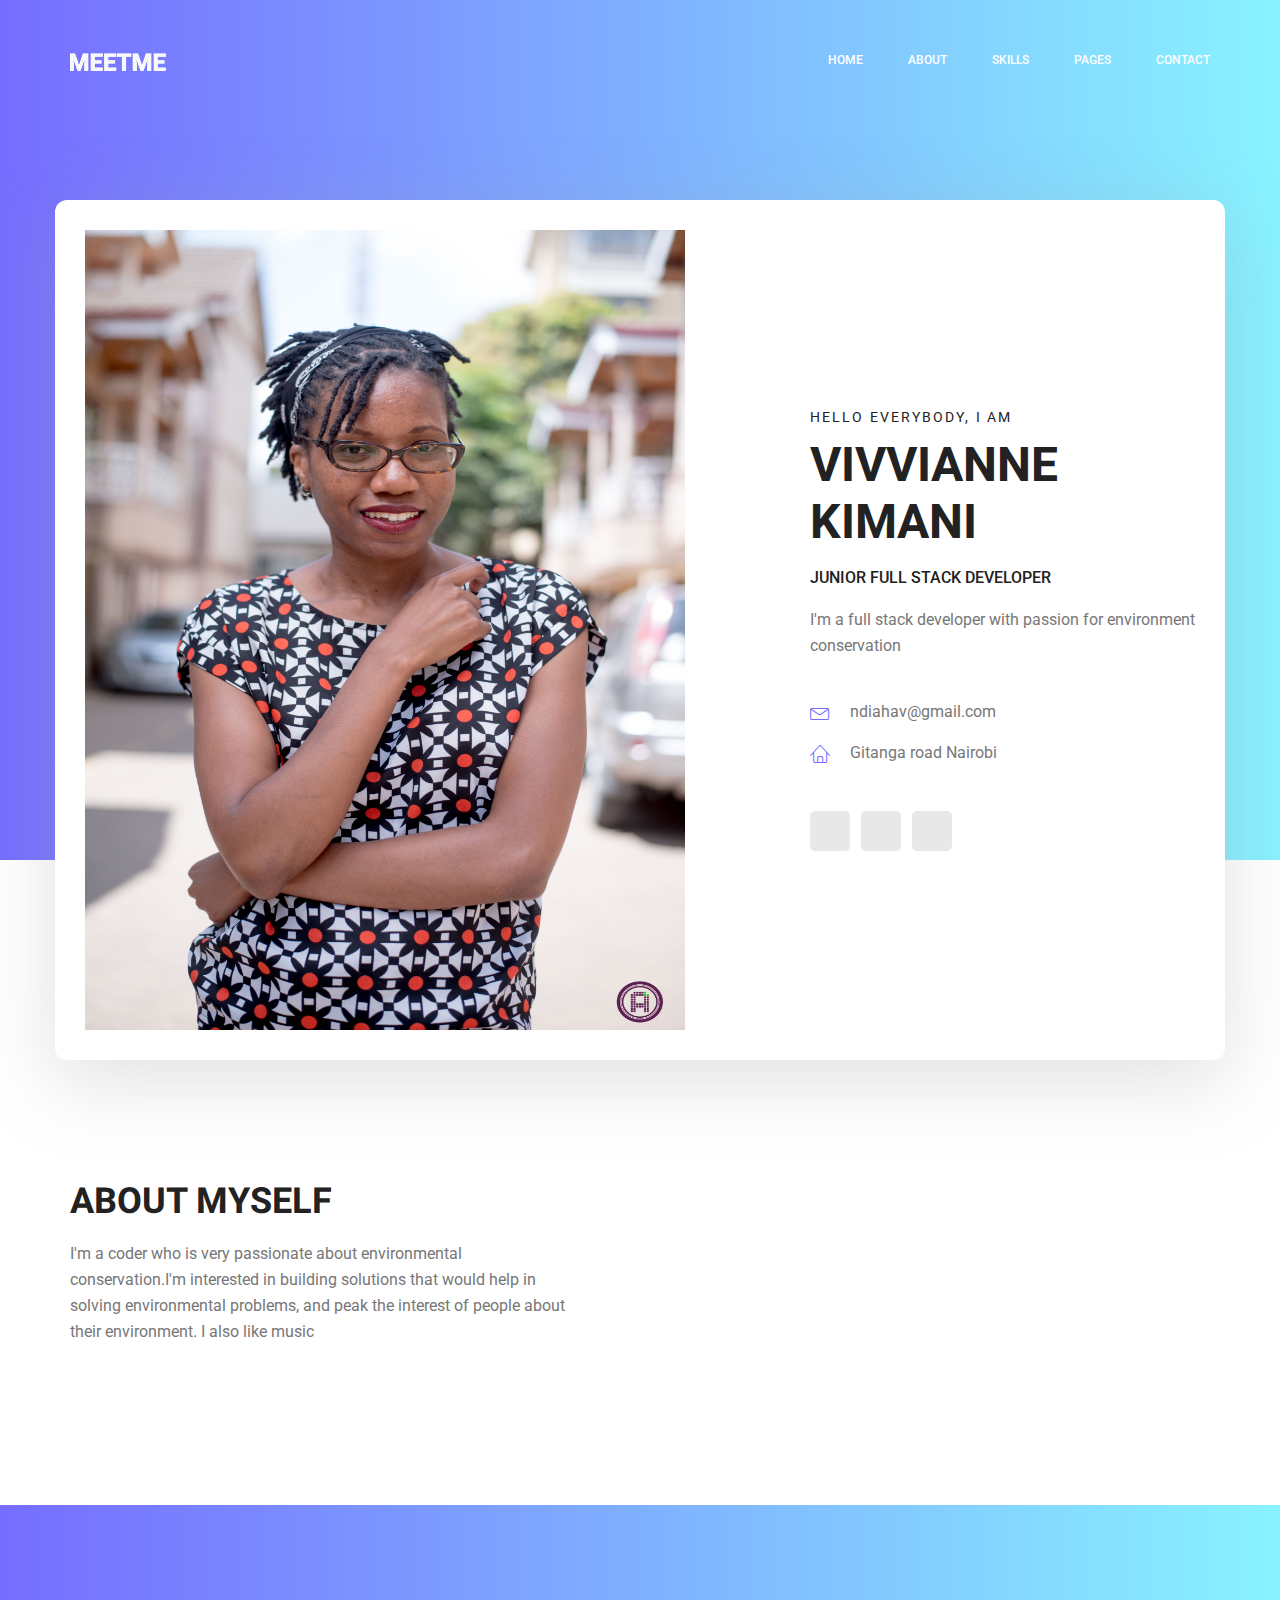
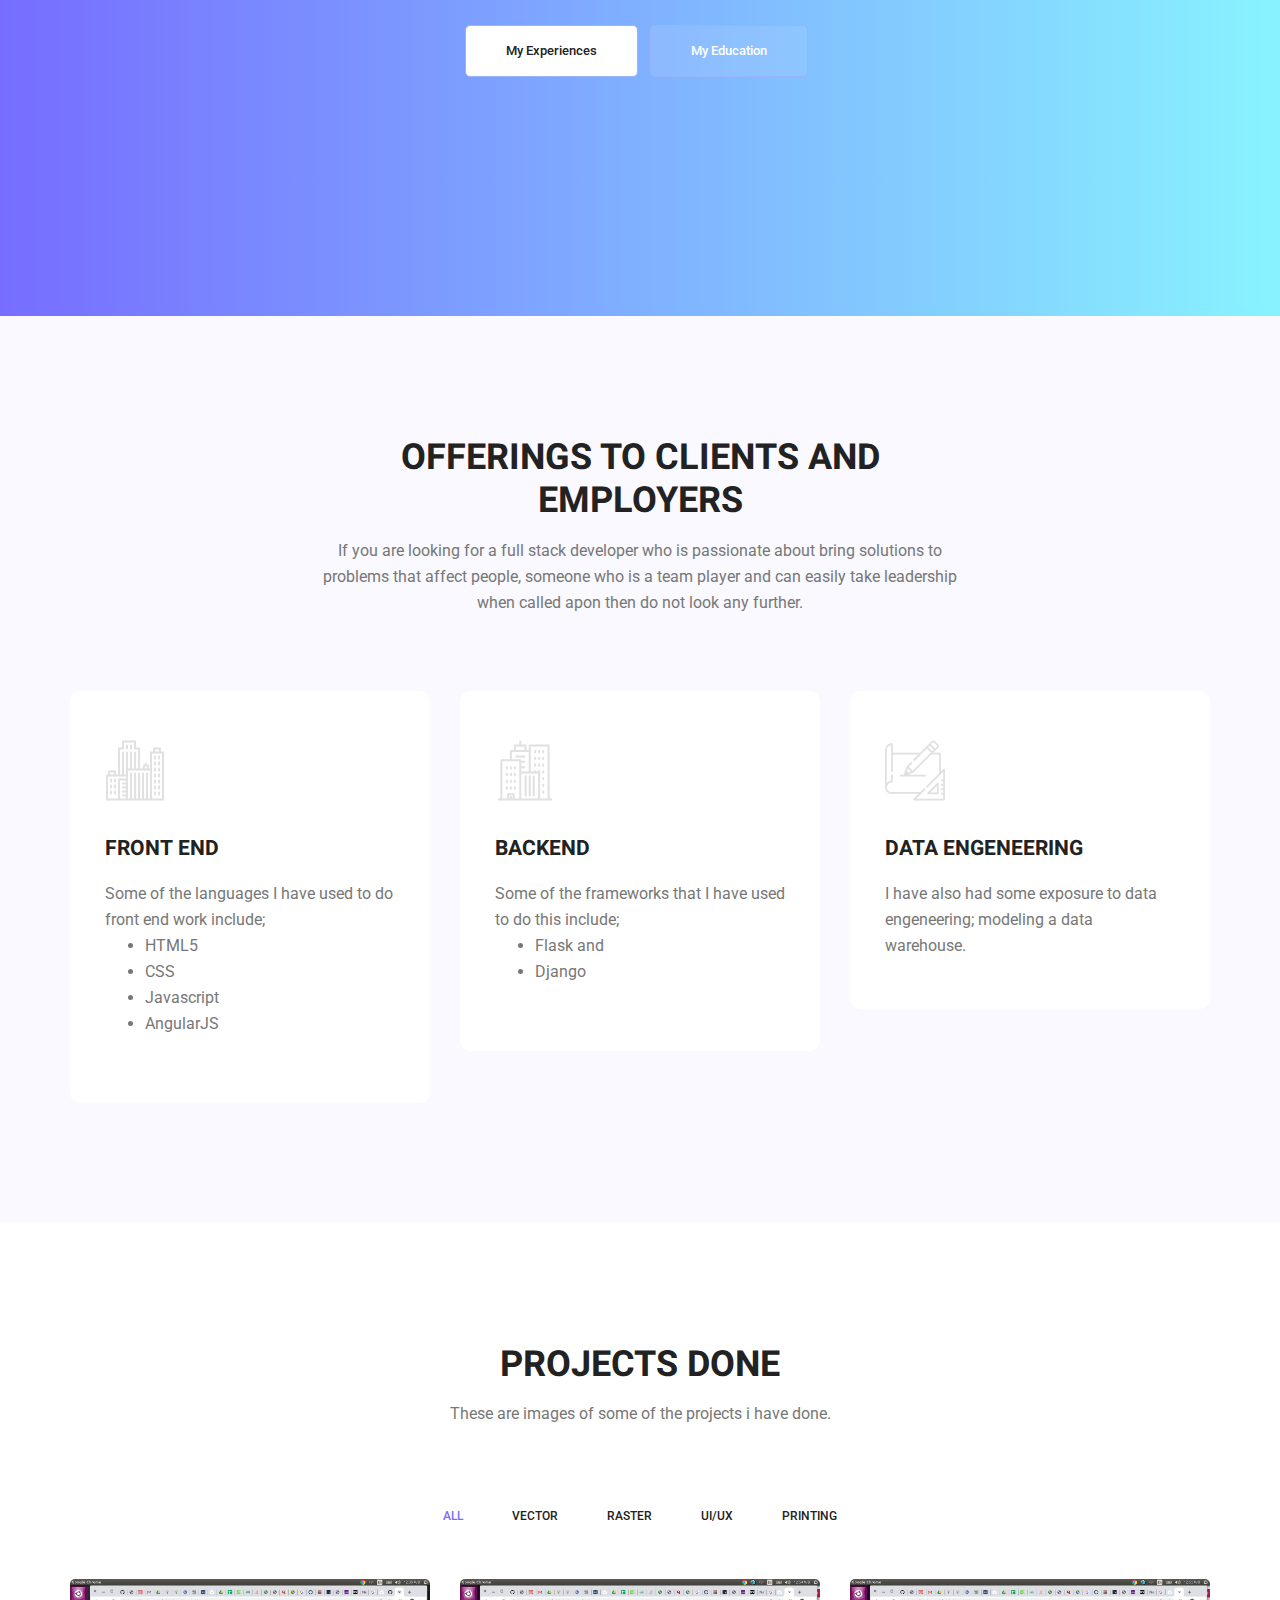
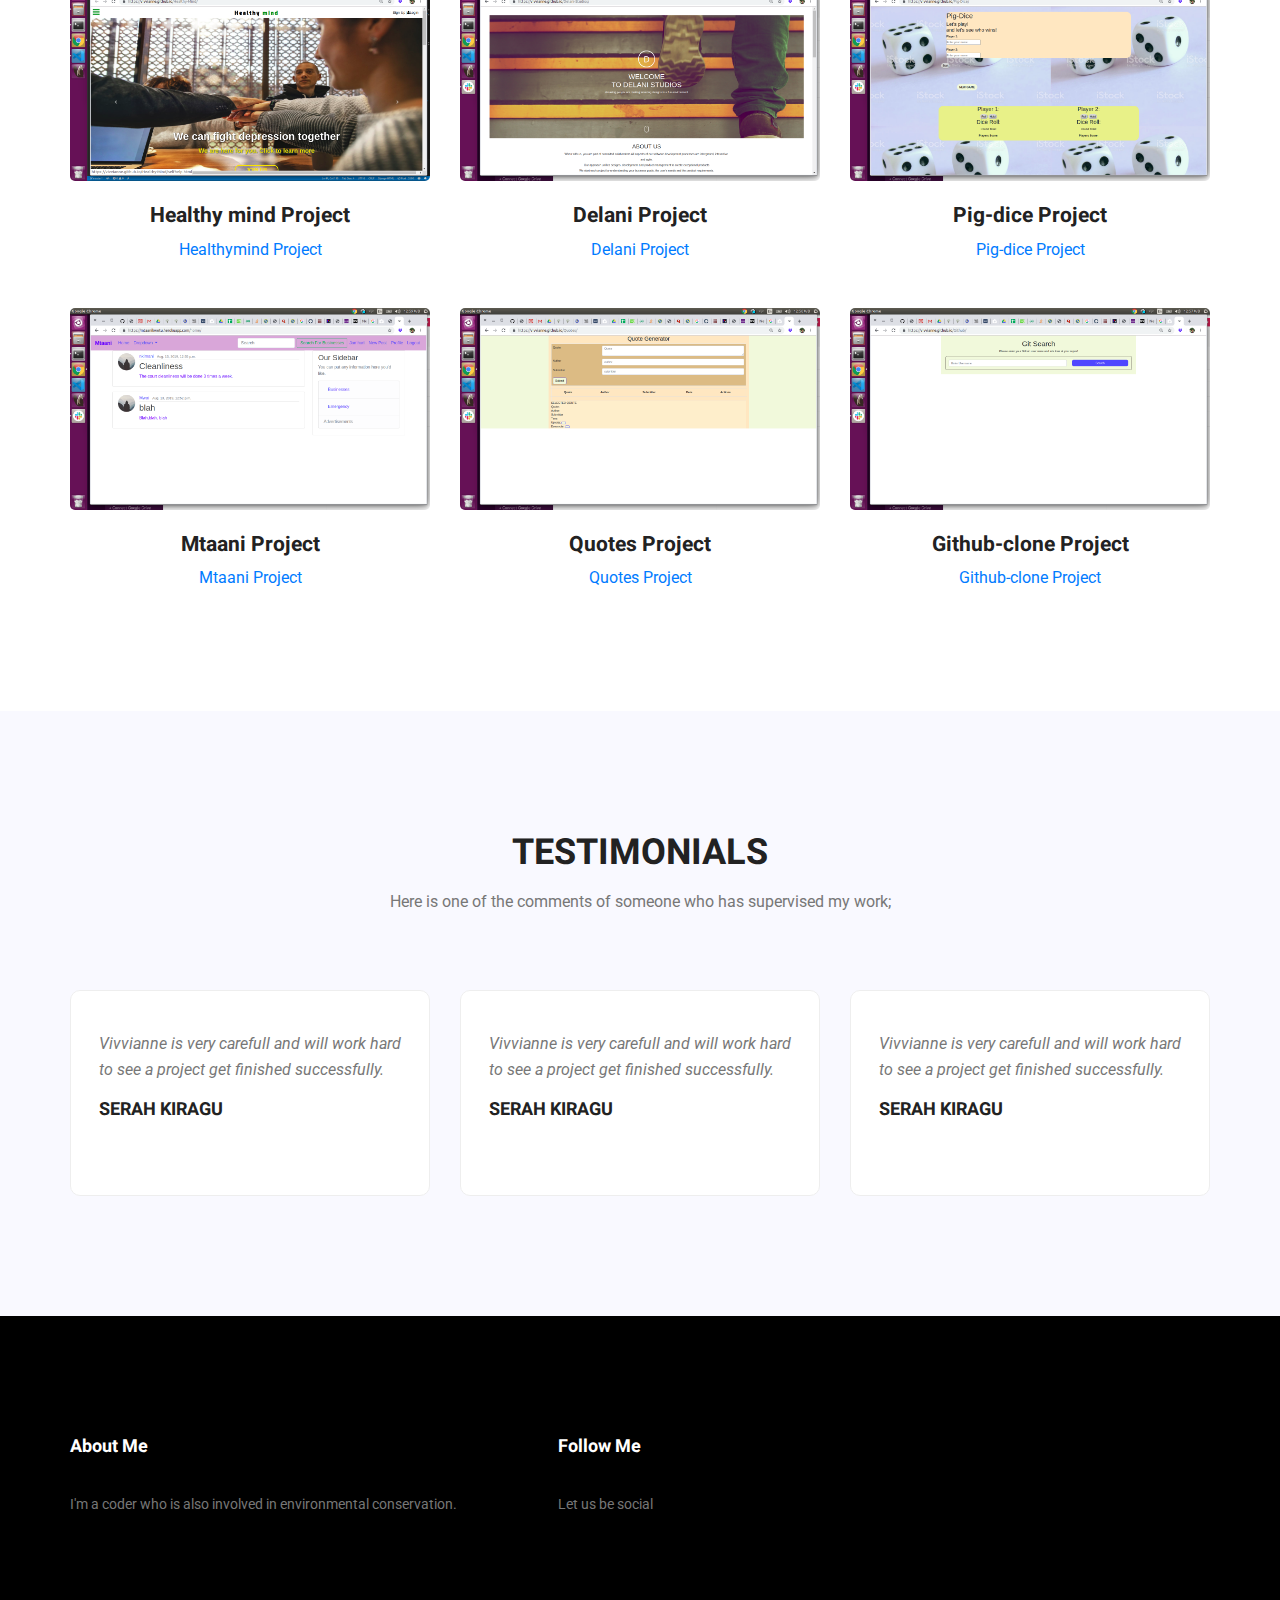
==== commit 46ebb3be: "added hobbies.html syntax" ====
--- a/index.html
+++ b/index.html
@@ -44,7 +44,7 @@
 									<a href="#" class="nav-link dropdown-toggle" data-toggle="dropdown" role="button" aria-haspopup="true" aria-expanded="false">Pages</a>
 									<ul class="dropdown-menu">
 										<li class="nav-item"><a class="nav-link" href="portfolio.html">Portfolio</a></li>
-										<li class="nav-item"><a class="nav-link" href="elements.html">Hobbies</a></li>
+										<li class="nav-item"><a class="nav-link" href="hobbies.html">Hobbies</a></li>
 									</ul>
 								</li> 
 								<li class="nav-item"><a class="nav-link" href="contact.html">Contact</a></li>
@@ -93,8 +93,8 @@
         <section class="welcome_area p_120">
         	<div class="container">
         		
-				<div class="about" style = "text_align: center;">
-					<div class="welcome_text">
+				<div class="about">
+					<div class="welcome_text" style = "text_align: center;">
 						<h4>About Myself</h4>
 						<p>I'm a coder who is very passionate about environmental conservation.I'm interested in building solutions that would help in solving environmental problems, and peak the interest of people about their environment. I also like music</p>
 					
@@ -322,7 +322,7 @@
         					<div class="f_title">
         						<h3>About Me</h3>
         					</div>
-        					<p>Do you want to be even more successful? Learn to love learning and growth. The more effort you put into improving your skills,</p>
+        					<p>I'm a coder who is also involved in environmental conservation.</p>
 <!-- Link back to Colorlib can't be removed. Template is licensed under CC BY 3.0. --></p>
         				</aside>
         			</div>
--- a/css/style.css
+++ b/css/style.css
@@ -329,46 +329,8 @@
         vertical-align: middle;
         align-self: center; }
 
-.blog_banner {
-  min-height: 780px;
-  position: relative;
-  z-index: 1;
-  overflow: hidden;
-  margin-bottom: 0px; }
-  .blog_banner .banner_inner {
-    background: #04091e;
-    position: relative;
-    overflow: hidden;
-    width: 100%;
-    min-height: 780px;
-    z-index: 1; }
-    .blog_banner .banner_inner .overlay {
-      background: url(../img/banner/banner-2.jpg) no-repeat scroll center center;
-      opacity: .5;
-      height: 125%;
-      position: absolute;
-      left: 0px;
-      top: 0px;
-      width: 100%;
-      z-index: -1; }
-    .blog_banner .banner_inner .blog_b_text {
-      max-width: 700px;
-      margin: auto;
-      color: #fff; }
-      .blog_banner .banner_inner .blog_b_text h2 {
-        font-size: 60px;
-        font-weight: bold;
-        font-family: "Heebo", sans-serif;
-        line-height: 66px;
-        margin-bottom: 15px;
-        text-transform: uppercase; }
-      .blog_banner .banner_inner .blog_b_text p {
-        font-size: 16px;
-        margin-bottom: 35px; }
-      .blog_banner .banner_inner .blog_b_text .white_bg_btn {
-        line-height: 42px;
-        padding: 0px 45px;
-        border-radius: 5px; }
+
+    
 
 .banner_box {
   max-width: 1620px;
@@ -427,55 +389,6 @@
 /*----------------------------------------------------*/
 /* Latest Blog Area css
 ============================================================================================ */
-.latest_blog_inner {
-  margin-bottom: -30px; }
-
-.l_blog_item {
-  margin-bottom: 30px; }
-  .l_blog_item .date {
-    font-size: 13px;
-    font-family: "Roboto", sans-serif;
-    font-weight: normal;
-    color: #777777;
-    margin-top: 20px;
-    display: block;
-    margin-bottom: 15px; }
-  .l_blog_item h4 {
-    font-size: 18px;
-    line-height: 24px;
-    color: #222222;
-    border-bottom: 1px solid #eeeeee;
-    padding-bottom: 20px;
-    margin-bottom: 20px;
-    transition: all 300ms linear 0s; }
-  .l_blog_item p {
-    margin-bottom: 0px; }
-  .l_blog_item:hover h4 {
-    color: #766dff; }
-
-/* End Latest Blog Area css
-============================================================================================ */
-/*================= latest_blog_area css =============*/
-.single-recent-blog-post {
-  margin-bottom: 30px; }
-  .single-recent-blog-post .thumb {
-    overflow: hidden; }
-    .single-recent-blog-post .thumb img {
-      transition: all 0.7s linear; }
-  .single-recent-blog-post .details {
-    padding-top: 30px; }
-    .single-recent-blog-post .details .sec_h4 {
-      line-height: 24px;
-      padding: 10px 0px 13px;
-      transition: all 0.3s linear; }
-      .single-recent-blog-post .details .sec_h4:hover {
-        color: #777777; }
-  .single-recent-blog-post .date {
-    font-size: 14px;
-    line-height: 24px;
-    font-weight: 400; }
-  .single-recent-blog-post:hover img {
-    transform: scale(1.23) rotate(10deg); }
 
 .tags .tag_btn {
   font-size: 12px;
@@ -492,588 +405,7 @@
     margin-left: 2px; }
 
 /*========= blog_categorie_area css ===========*/
-.blog_categorie_area {
-  padding-top: 80px;
-  padding-bottom: 80px; }
-
-.categories_post {
-  position: relative;
-  text-align: center;
-  cursor: pointer; }
-  .categories_post img {
-    max-width: 100%; }
-  .categories_post .categories_details {
-    position: absolute;
-    top: 20px;
-    left: 20px;
-    right: 20px;
-    bottom: 20px;
-    background: rgba(34, 34, 34, 0.8);
-    color: #fff;
-    transition: all 0.3s linear;
-    display: flex;
-    align-items: center;
-    justify-content: center; }
-    .categories_post .categories_details h5 {
-      margin-bottom: 0px;
-      font-size: 18px;
-      line-height: 26px;
-      text-transform: uppercase;
-      color: #fff;
-      position: relative; }
-    .categories_post .categories_details p {
-      font-weight: 300;
-      font-size: 14px;
-      line-height: 26px;
-      margin-bottom: 0px; }
-    .categories_post .categories_details .border_line {
-      margin: 10px 0px;
-      background: #fff;
-      width: 100%;
-      height: 1px; }
-  .categories_post:hover .categories_details {
-    background-image: -moz-linear-gradient(0deg, #766dff 0%, #88f3ff 100%);
-    background-image: -webkit-linear-gradient(0deg, #766dff 0%, #88f3ff 100%);
-    background-image: -ms-linear-gradient(0deg, #766dff 0%, #88f3ff 100%);
-    opacity: 0.851; }
-
-/*============ blog_left_sidebar css ==============*/
-.blog_item {
-  margin-bottom: 40px; }
-
-.blog_info {
-  padding-top: 30px; }
-  .blog_info .post_tag {
-    padding-bottom: 20px; }
-    .blog_info .post_tag a {
-      font: 300 14px/21px "Roboto", sans-serif;
-      color: #222222; }
-      .blog_info .post_tag a:hover {
-        color: #777777; }
-      .blog_info .post_tag a.active {
-        color: #766dff; }
-  .blog_info .blog_meta li a {
-    font: 300 14px/20px "Roboto", sans-serif;
-    color: #777777;
-    vertical-align: middle;
-    padding-bottom: 12px;
-    display: inline-block; }
-    .blog_info .blog_meta li a i {
-      color: #222222;
-      font-size: 16px;
-      font-weight: 600;
-      padding-left: 15px;
-      line-height: 20px;
-      vertical-align: middle; }
-    .blog_info .blog_meta li a:hover {
-      color: #766dff; }
-
-.blog_post img {
-  max-width: 100%; }
-
-.blog_details {
-  padding-top: 20px; }
-  .blog_details h2 {
-    font-size: 24px;
-    line-height: 36px;
-    color: #222222;
-    font-weight: 600;
-    transition: all 0.3s linear; }
-    .blog_details h2:hover {
-      color: #766dff; }
-  .blog_details p {
-    margin-bottom: 26px; }
-
-.view_btn {
-  font-size: 14px;
-  line-height: 36px;
-  display: inline-block;
-  color: #222222;
-  font-weight: 500;
-  padding: 0px 30px;
-  background: #fff; }
-
-.blog_right_sidebar {
-  border: 1px solid #eeeeee;
-  background: #fafaff;
-  padding: 30px; }
-  .blog_right_sidebar .widget_title {
-    font-size: 18px;
-    line-height: 25px;
-    background: #766dff;
-    text-align: center;
-    color: #fff;
-    padding: 8px 0px;
-    margin-bottom: 30px; }
-  .blog_right_sidebar .search_widget .input-group .form-control {
-    font-size: 14px;
-    line-height: 29px;
-    border: 0px;
-    width: 100%;
-    font-weight: 300;
-    color: #fff;
-    padding-left: 20px;
-    border-radius: 45px;
-    z-index: 0;
-    background: #766dff; }
-    .blog_right_sidebar .search_widget .input-group .form-control.placeholder {
-      color: #fff; }
-    .blog_right_sidebar .search_widget .input-group .form-control:-moz-placeholder {
-      color: #fff; }
-    .blog_right_sidebar .search_widget .input-group .form-control::-moz-placeholder {
-      color: #fff; }
-    .blog_right_sidebar .search_widget .input-group .form-control::-webkit-input-placeholder {
-      color: #fff; }
-    .blog_right_sidebar .search_widget .input-group .form-control:focus {
-      box-shadow: none; }
-  .blog_right_sidebar .search_widget .input-group .btn-default {
-    position: absolute;
-    right: 20px;
-    background: transparent;
-    border: 0px;
-    box-shadow: none;
-    font-size: 14px;
-    color: #fff;
-    padding: 0px;
-    top: 50%;
-    transform: translateY(-50%);
-    z-index: 1; }
-  .blog_right_sidebar .author_widget {
-    text-align: center; }
-    .blog_right_sidebar .author_widget h4 {
-      font-size: 18px;
-      line-height: 20px;
-      color: #222222;
-      margin-bottom: 5px;
-      margin-top: 30px; }
-    .blog_right_sidebar .author_widget p {
-      margin-bottom: 0px; }
-    .blog_right_sidebar .author_widget .social_icon {
-      padding: 7px 0px 15px; }
-      .blog_right_sidebar .author_widget .social_icon a {
-        font-size: 14px;
-        color: #222222;
-        transition: all 0.2s linear; }
-        .blog_right_sidebar .author_widget .social_icon a + a {
-          margin-left: 20px; }
-        .blog_right_sidebar .author_widget .social_icon a:hover {
-          color: #766dff; }
-  .blog_right_sidebar .popular_post_widget .post_item .media-body {
-    justify-content: center;
-    align-self: center;
-    padding-left: 20px; }
-    .blog_right_sidebar .popular_post_widget .post_item .media-body h3 {
-      font-size: 14px;
-      line-height: 20px;
-      color: #222222;
-      margin-bottom: 4px;
-      transition: all 0.3s linear; }
-      .blog_right_sidebar .popular_post_widget .post_item .media-body h3:hover {
-        color: #766dff; }
-    .blog_right_sidebar .popular_post_widget .post_item .media-body p {
-      font-size: 12px;
-      line-height: 21px;
-      margin-bottom: 0px; }
-  .blog_right_sidebar .popular_post_widget .post_item + .post_item {
-    margin-top: 20px; }
-  .blog_right_sidebar .post_category_widget .cat-list li {
-    border-bottom: 2px dotted #eee;
-    transition: all 0.3s ease 0s;
-    padding-bottom: 12px; }
-    .blog_right_sidebar .post_category_widget .cat-list li a {
-      font-size: 14px;
-      line-height: 20px;
-      color: #777; }
-      .blog_right_sidebar .post_category_widget .cat-list li a p {
-        margin-bottom: 0px; }
-    .blog_right_sidebar .post_category_widget .cat-list li + li {
-      padding-top: 15px; }
-    .blog_right_sidebar .post_category_widget .cat-list li:hover {
-      border-color: #766dff; }
-      .blog_right_sidebar .post_category_widget .cat-list li:hover a {
-        color: #766dff; }
-  .blog_right_sidebar .newsletter_widget {
-    text-align: center; }
-    .blog_right_sidebar .newsletter_widget .form-group {
-      margin-bottom: 8px; }
-    .blog_right_sidebar .newsletter_widget .input-group-prepend {
-      margin-right: -1px; }
-    .blog_right_sidebar .newsletter_widget .input-group-text {
-      background: #fff;
-      border-radius: 0px;
-      vertical-align: top;
-      font-size: 12px;
-      line-height: 36px;
-      padding: 0px 0px 0px 15px;
-      border: 1px solid #eeeeee;
-      border-right: 0px; }
-    .blog_right_sidebar .newsletter_widget .form-control {
-      font-size: 12px;
-      line-height: 24px;
-      color: #cccccc;
-      border: 1px solid #eeeeee;
-      border-left: 0px;
-      border-radius: 0px; }
-      .blog_right_sidebar .newsletter_widget .form-control.placeholder {
-        color: #cccccc; }
-      .blog_right_sidebar .newsletter_widget .form-control:-moz-placeholder {
-        color: #cccccc; }
-      .blog_right_sidebar .newsletter_widget .form-control::-moz-placeholder {
-        color: #cccccc; }
-      .blog_right_sidebar .newsletter_widget .form-control::-webkit-input-placeholder {
-        color: #cccccc; }
-      .blog_right_sidebar .newsletter_widget .form-control:focus {
-        outline: none;
-        box-shadow: none; }
-    .blog_right_sidebar .newsletter_widget .bbtns {
-      background: #766dff;
-      color: #fff;
-      font-size: 12px;
-      line-height: 38px;
-      display: inline-block;
-      font-weight: 500;
-      padding: 0px 24px 0px 24px;
-      border-radius: 0; }
-    .blog_right_sidebar .newsletter_widget .text-bottom {
-      font-size: 12px; }
-  .blog_right_sidebar .tag_cloud_widget ul li {
-    display: inline-block; }
-    .blog_right_sidebar .tag_cloud_widget ul li a {
-      display: inline-block;
-      border: 1px solid #eee;
-      background: #fff;
-      padding: 0px 13px;
-      margin-bottom: 8px;
-      transition: all 0.3s ease 0s;
-      color: #222222;
-      font-size: 12px; }
-      .blog_right_sidebar .tag_cloud_widget ul li a:hover {
-        background-image: -moz-linear-gradient(0deg, #766dff 0%, #88f3ff 100%);
-        background-image: -webkit-linear-gradient(0deg, #766dff 0%, #88f3ff 100%);
-        background-image: -ms-linear-gradient(0deg, #766dff 0%, #88f3ff 100%);
-        color: #fff; }
-  .blog_right_sidebar .br {
-    width: 100%;
-    height: 1px;
-    background: #eeeeee;
-    margin: 30px 0px; }
-
-.blog-pagination {
-  padding-top: 25px;
-  padding-bottom: 95px; }
-  .blog-pagination .page-link {
-    border-radius: 0; }
-  .blog-pagination .page-item {
-    border: none; }
-
-.page-link {
-  background: transparent;
-  font-weight: 400; }
-
-.blog-pagination .page-item.active .page-link {
-  background-color: #766dff;
-  border-color: transparent;
-  color: #fff; }
-
-.blog-pagination .page-link {
-  position: relative;
-  display: block;
-  padding: 0.5rem 0.75rem;
-  margin-left: -1px;
-  line-height: 1.25;
-  color: #8a8a8a;
-  border: none; }
-
-.blog-pagination .page-link .lnr {
-  font-weight: 600; }
-
-.blog-pagination .page-item:last-child .page-link,
-.blog-pagination .page-item:first-child .page-link {
-  border-radius: 0; }
-
-.blog-pagination .page-link:hover {
-  color: #fff;
-  text-decoration: none;
-  background-color: #766dff;
-  border-color: #eee; }
-
-/*============ Start Blog Single Styles  =============*/
-.single-post-area .social-links {
-  padding-top: 10px; }
-  .single-post-area .social-links li {
-    display: inline-block;
-    margin-bottom: 10px; }
-    .single-post-area .social-links li a {
-      color: #cccccc;
-      padding: 7px;
-      font-size: 14px;
-      transition: all 0.2s linear; }
-      .single-post-area .social-links li a:hover {
-        color: #222222; }
-.single-post-area .blog_details {
-  padding-top: 26px; }
-  .single-post-area .blog_details p {
-    margin-bottom: 10px; }
-.single-post-area .quotes {
-  margin-top: 20px;
-  margin-bottom: 30px;
-  padding: 24px 35px 24px 30px;
-  background-color: white;
-  box-shadow: -20.84px 21.58px 30px 0px rgba(176, 176, 176, 0.1);
-  font-size: 14px;
-  line-height: 24px;
-  color: #777;
-  font-style: italic; }
-.single-post-area .arrow {
-  position: absolute; }
-  .single-post-area .arrow .lnr {
-    font-size: 20px;
-    font-weight: 600; }
-.single-post-area .thumb .overlay-bg {
-  background: rgba(0, 0, 0, 0.8); }
-.single-post-area .navigation-area {
-  border-top: 1px solid #eee;
-  padding-top: 30px;
-  margin-top: 60px; }
-  .single-post-area .navigation-area p {
-    margin-bottom: 0px; }
-  .single-post-area .navigation-area h4 {
-    font-size: 18px;
-    line-height: 25px;
-    color: #222222; }
-  .single-post-area .navigation-area .nav-left {
-    text-align: left; }
-    .single-post-area .navigation-area .nav-left .thumb {
-      margin-right: 20px;
-      background: #000; }
-      .single-post-area .navigation-area .nav-left .thumb img {
-        transition: all 300ms linear 0s; }
-    .single-post-area .navigation-area .nav-left .lnr {
-      margin-left: 20px;
-      opacity: 0;
-      transition: all 300ms linear 0s; }
-    .single-post-area .navigation-area .nav-left:hover .lnr {
-      opacity: 1; }
-    .single-post-area .navigation-area .nav-left:hover .thumb img {
-      opacity: .5; }
-    @media (max-width: 767px) {
-      .single-post-area .navigation-area .nav-left {
-        margin-bottom: 30px; } }
-  .single-post-area .navigation-area .nav-right {
-    text-align: right; }
-    .single-post-area .navigation-area .nav-right .thumb {
-      margin-left: 20px;
-      background: #000; }
-      .single-post-area .navigation-area .nav-right .thumb img {
-        transition: all 300ms linear 0s; }
-    .single-post-area .navigation-area .nav-right .lnr {
-      margin-right: 20px;
-      opacity: 0;
-      transition: all 300ms linear 0s; }
-    .single-post-area .navigation-area .nav-right:hover .lnr {
-      opacity: 1; }
-    .single-post-area .navigation-area .nav-right:hover .thumb img {
-      opacity: .5; }
-@media (max-width: 991px) {
-  .single-post-area .sidebar-widgets {
-    padding-bottom: 0px; } }
-
-.comments-area {
-  background: #fafaff;
-  border: 1px solid #eee;
-  padding: 50px 30px;
-  margin-top: 50px; }
-  @media (max-width: 414px) {
-    .comments-area {
-      padding: 50px 8px; } }
-  .comments-area h4 {
-    text-align: center;
-    margin-bottom: 50px;
-    color: #222222;
-    font-size: 18px; }
-  .comments-area h5 {
-    font-size: 16px;
-    margin-bottom: 0px; }
-  .comments-area a {
-    color: #222222; }
-  .comments-area .comment-list {
-    padding-bottom: 48px; }
-    .comments-area .comment-list:last-child {
-      padding-bottom: 0px; }
-    .comments-area .comment-list.left-padding {
-      padding-left: 25px; }
-    @media (max-width: 413px) {
-      .comments-area .comment-list .single-comment h5 {
-        font-size: 12px; }
-      .comments-area .comment-list .single-comment .date {
-        font-size: 11px; }
-      .comments-area .comment-list .single-comment .comment {
-        font-size: 10px; } }
-  .comments-area .thumb {
-    margin-right: 20px; }
-  .comments-area .date {
-    font-size: 13px;
-    color: #cccccc;
-    margin-bottom: 13px; }
-  .comments-area .comment {
-    color: #777777;
-    margin-bottom: 0px; }
-  .comments-area .btn-reply {
-    background-color: #fff;
-    color: #222222;
-    border: 1px solid #eee;
-    padding: 2px 18px;
-    font-size: 12px;
-    display: block;
-    font-weight: 600;
-    transition: all 300ms linear 0s; }
-    .comments-area .btn-reply:hover {
-      background-color: #766dff;
-      color: #fff; }
-
-.comment-form {
-  background: #fafaff;
-  text-align: center;
-  border: 1px solid #eee;
-  padding: 47px 30px 43px;
-  margin-top: 50px;
-  margin-bottom: 0px; }
-  .comment-form h4 {
-    text-align: center;
-    margin-bottom: 50px;
-    font-size: 18px;
-    line-height: 22px;
-    color: #222222; }
-  .comment-form .name {
-    padding-left: 0px; }
-    @media (max-width: 767px) {
-      .comment-form .name {
-        padding-right: 0px;
-        margin-bottom: 1rem; } }
-  .comment-form .email {
-    padding-right: 0px; }
-    @media (max-width: 991px) {
-      .comment-form .email {
-        padding-left: 0px; } }
-  .comment-form .form-control {
-    padding: 8px 20px;
-    background: #fff;
-    border: none;
-    border-radius: 0px;
-    width: 100%;
-    font-size: 14px;
-    color: #777777;
-    border: 1px solid transparent; }
-    .comment-form .form-control:focus {
-      box-shadow: none;
-      border: 1px solid #eee; }
-  .comment-form textarea.form-control {
-    height: 140px;
-    resize: none; }
-  .comment-form ::-webkit-input-placeholder {
-    /* Chrome/Opera/Safari */
-    font-size: 13px;
-    color: #777; }
-  .comment-form ::-moz-placeholder {
-    /* Firefox 19+ */
-    font-size: 13px;
-    color: #777; }
-  .comment-form :-ms-input-placeholder {
-    /* IE 10+ */
-    font-size: 13px;
-    color: #777; }
-  .comment-form :-moz-placeholder {
-    /* Firefox 18- */
-    font-size: 13px;
-    color: #777; }
-
-/*============ End Blog Single Styles  =============*/
-/*---------------------------------------------------- */
-/*----------------------------------------------------*/
-/* Reservation Form Area css
-============================================================================================ */
-.reservation_form_area .res_form_inner {
-  max-width: 555px;
-  margin: auto;
-  box-shadow: 0px 10px 30px 0px rgba(153, 153, 153, 0.1);
-  padding: 75px 50px;
-  position: relative; }
-  .reservation_form_area .res_form_inner:before {
-    content: "";
-    background: url(../img/contact-shap-1.png);
-    position: absolute;
-    left: -125px;
-    height: 421px;
-    width: 98px;
-    top: 50%;
-    transform: translateY(-50%); }
-  .reservation_form_area .res_form_inner:after {
-    content: "";
-    background: url(../img/contact-shap-2.png);
-    position: absolute;
-    right: -125px;
-    height: 421px;
-    width: 98px;
-    top: 50%;
-    transform: translateY(-50%); }
-
-.reservation_form .form-group input {
-  height: 40px;
-  border-radius: 0px;
-  border: 1px solid #eeeeee;
-  outline: none;
-  box-shadow: none;
-  padding: 0px 15px;
-  font-size: 13px;
-  font-family: "Roboto", sans-serif;
-  font-weight: 300;
-  color: #999999; }
-  .reservation_form .form-group input.placeholder {
-    font-size: 13px;
-    font-family: "Roboto", sans-serif;
-    font-weight: 300;
-    color: #999999; }
-  .reservation_form .form-group input:-moz-placeholder {
-    font-size: 13px;
-    font-family: "Roboto", sans-serif;
-    font-weight: 300;
-    color: #999999; }
-  .reservation_form .form-group input::-moz-placeholder {
-    font-size: 13px;
-    font-family: "Roboto", sans-serif;
-    font-weight: 300;
-    color: #999999; }
-  .reservation_form .form-group input::-webkit-input-placeholder {
-    font-size: 13px;
-    font-family: "Roboto", sans-serif;
-    font-weight: 300;
-    color: #999999; }
-.reservation_form .form-group .res_select {
-  height: 40px;
-  border: 1px solid #eeeeee;
-  border-radius: 0px;
-  width: 100%;
-  padding: 0px 15px;
-  line-height: 36px; }
-  .reservation_form .form-group .res_select .current {
-    font-size: 13px;
-    font-family: "Roboto", sans-serif;
-    font-weight: 300;
-    color: #999999; }
-  .reservation_form .form-group .res_select:after {
-    content: "\e874";
-    font-family: 'Linearicons-Free';
-    color: #cccccc;
-    transform: rotate(0deg);
-    border: none;
-    margin-top: -17px;
-    font-size: 13px;
-    right: 22px; }
-.reservation_form .form-group:last-child {
-  text-align: center; }
-
-/* End Reservation Form Area css
-============================================================================================ */
+
 /*============== contact_area css ================*/
 .mapBox {
   height: 420px;
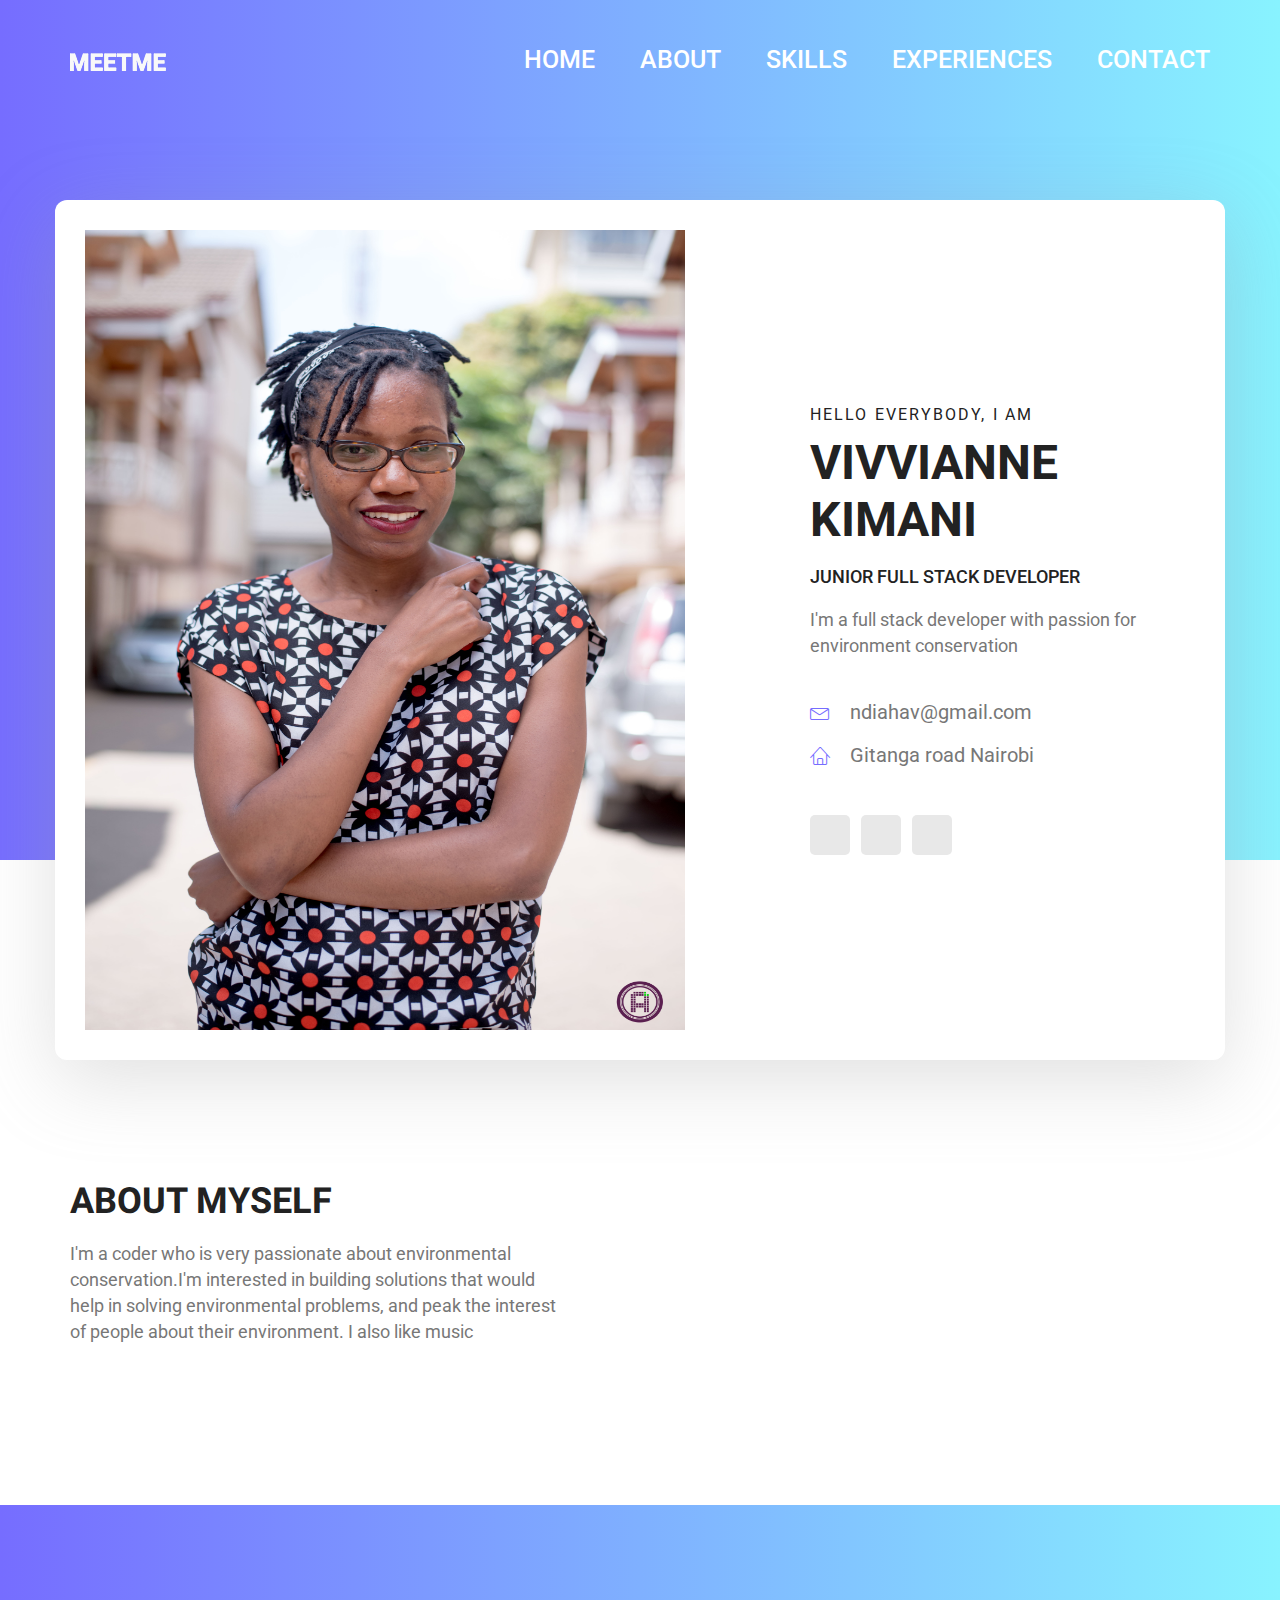
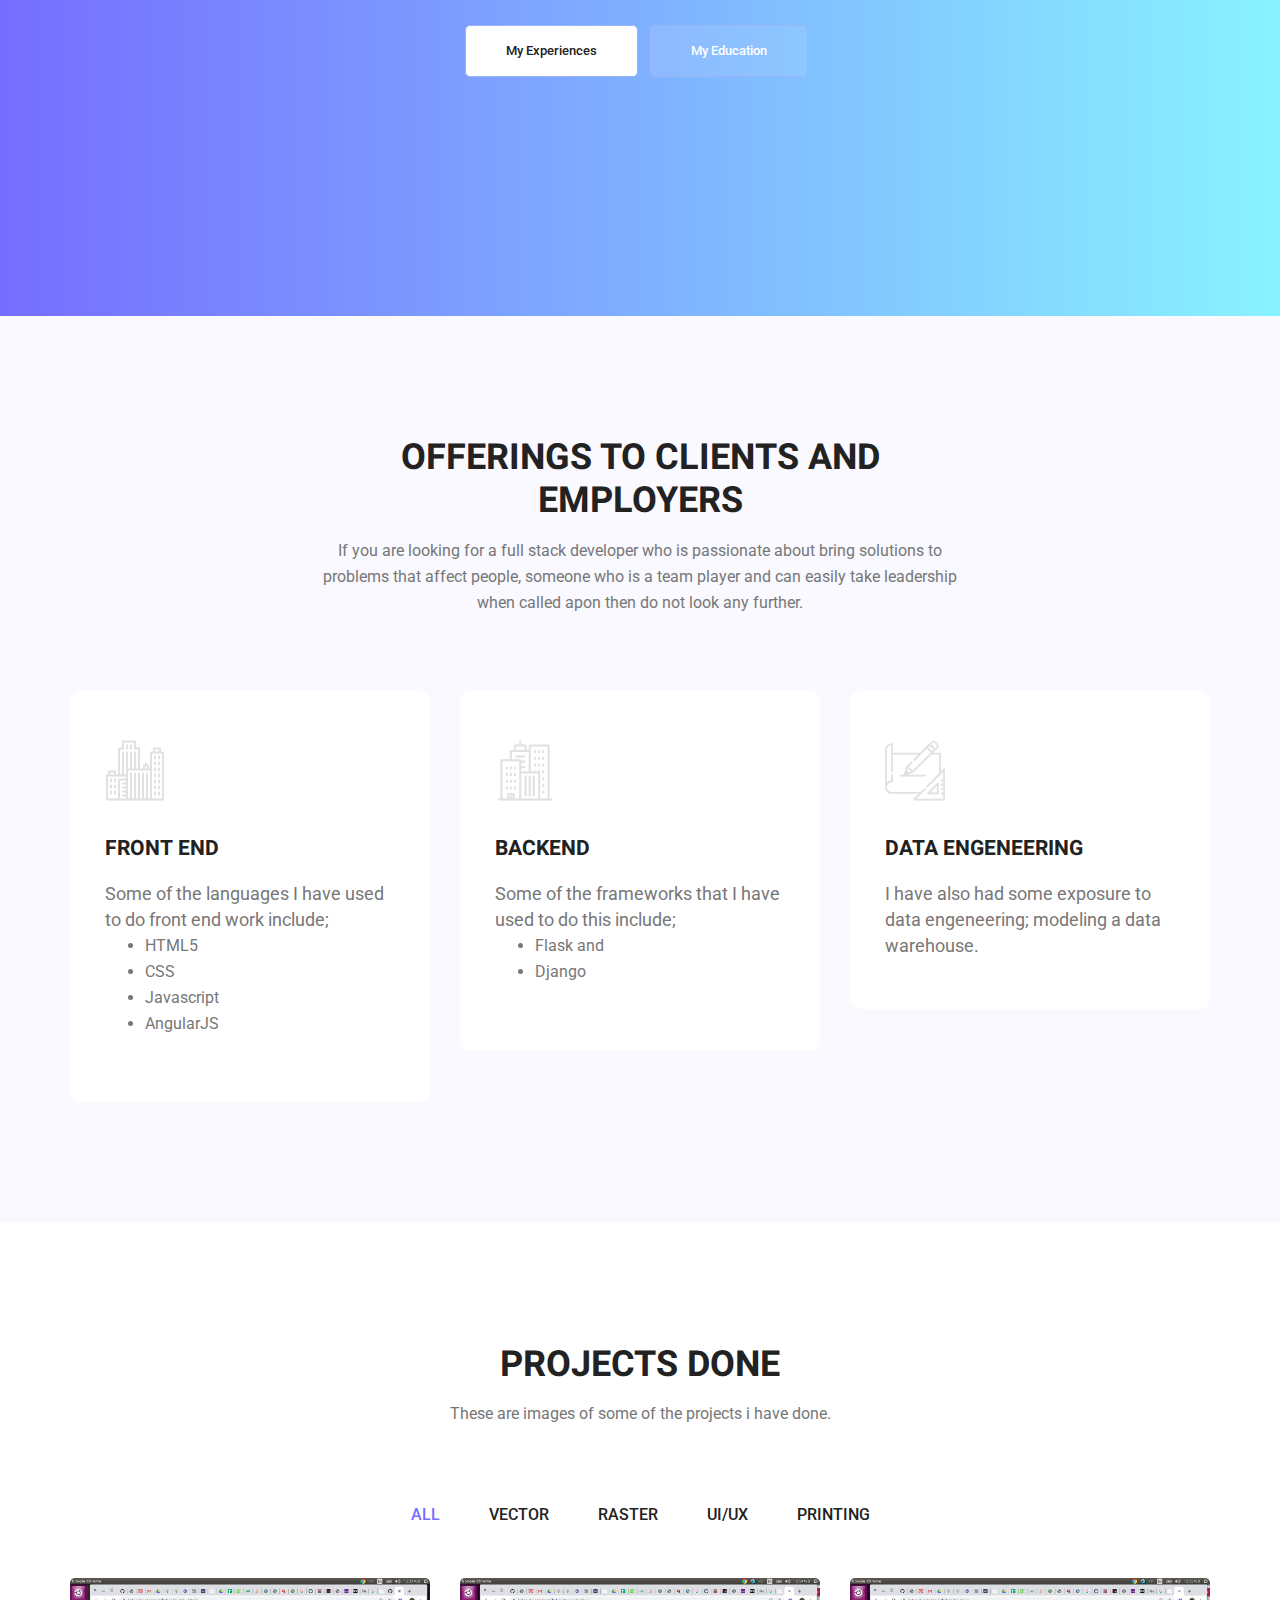
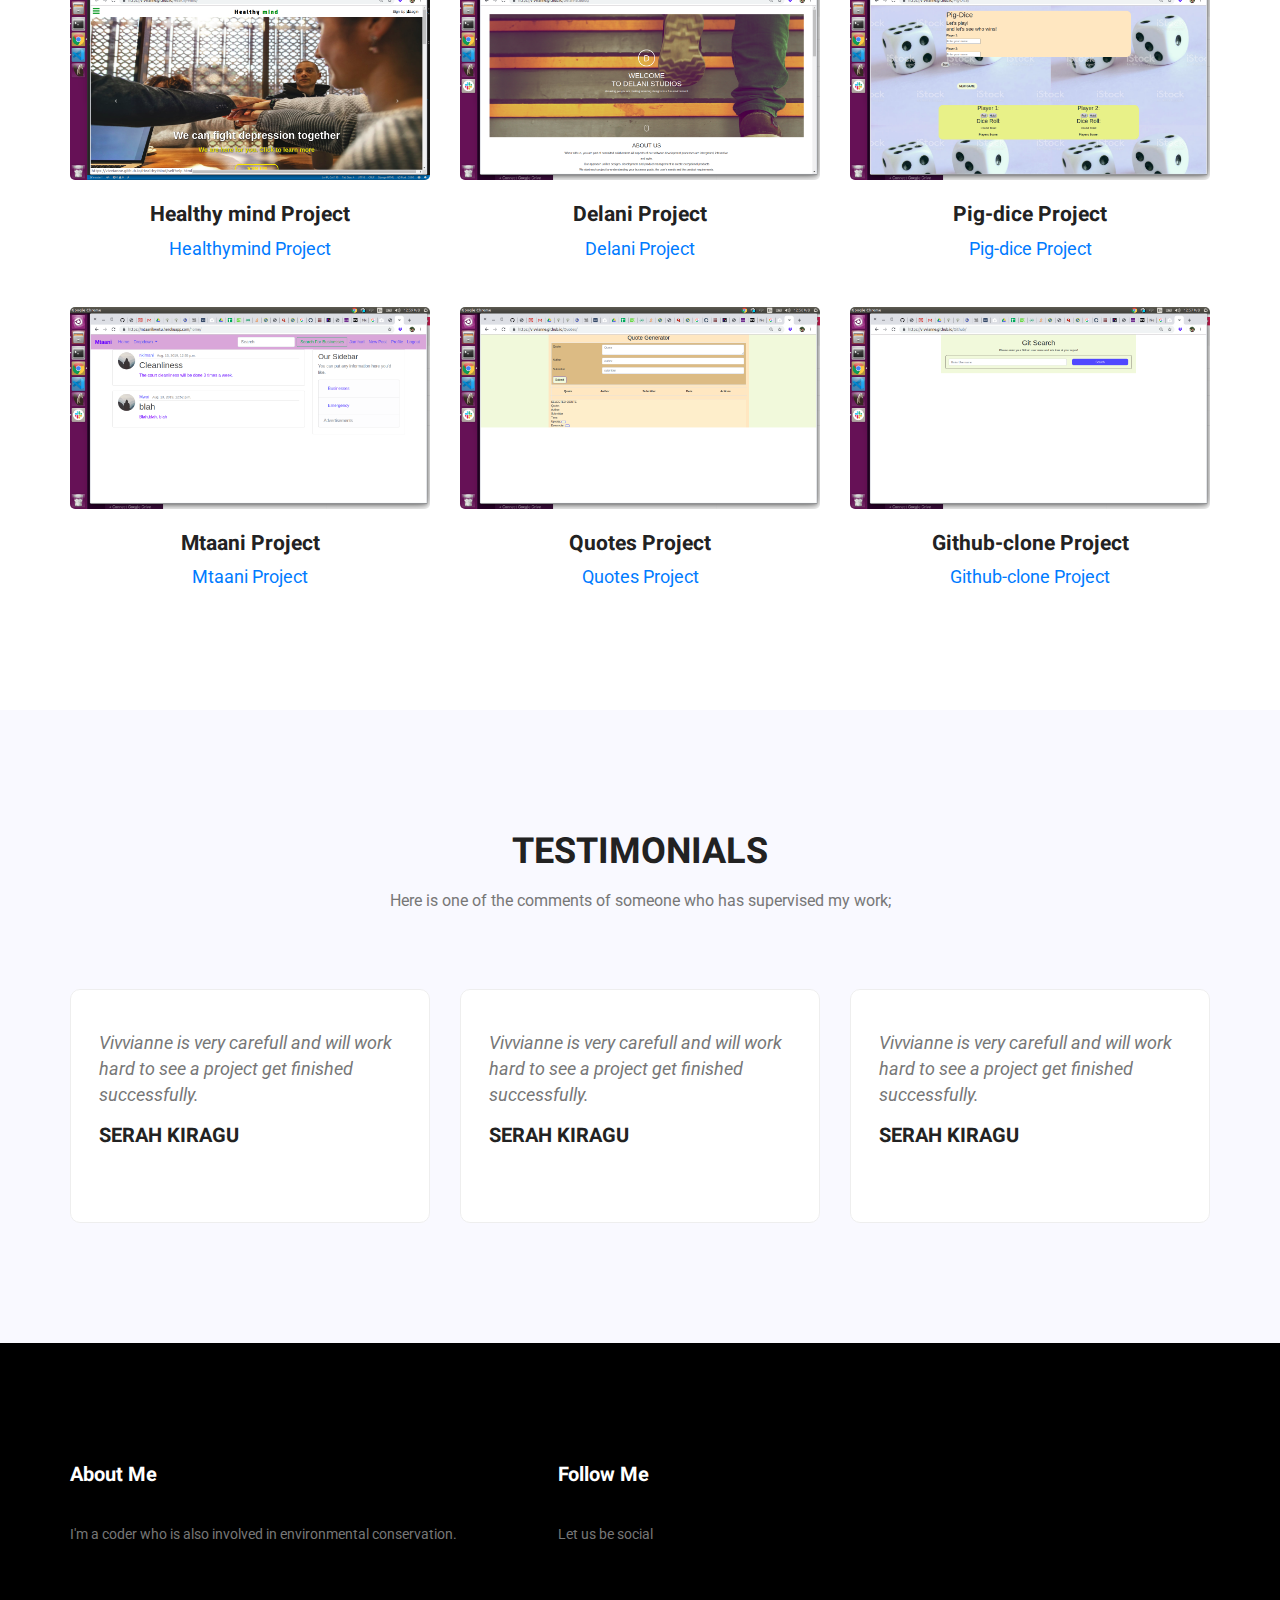
==== commit cf5f7849: "styled the pages" ====
--- a/index.html
+++ b/index.html
@@ -41,7 +41,7 @@
 								<li class="nav-item"><a class="nav-link" href="about-me.html">About</a></li> 
 								<li class="nav-item"><a class="nav-link" href="skills.html">Skills</a></li> 
 								<li class="nav-item submenu dropdown">
-									<a href="#" class="nav-link dropdown-toggle" data-toggle="dropdown" role="button" aria-haspopup="true" aria-expanded="false">Pages</a>
+									<a href="#" class="nav-link dropdown-toggle" data-toggle="dropdown" role="button" aria-haspopup="true" aria-expanded="false">Experiences</a>
 									<ul class="dropdown-menu">
 										<li class="nav-item"><a class="nav-link" href="portfolio.html">Portfolio</a></li>
 										<li class="nav-item"><a class="nav-link" href="hobbies.html">Hobbies</a></li>
--- a/css/style.css
+++ b/css/style.css
@@ -145,7 +145,7 @@
     .header_area .navbar .nav .nav-item {
       margin-right: 45px; }
       .header_area .navbar .nav .nav-item .nav-link {
-        font: 500 12px/120px "Roboto", sans-serif;
+        font: 500 25px/120px "Roboto", sans-serif;
         text-transform: uppercase;
         color: #fff;
         padding: 0px;
@@ -220,7 +220,7 @@
       .header_area .navbar .nav .nav-item:last-child {
         margin-right: 0px; }
     .header_area .navbar .search {
-      font-size: 12px;
+      font-size: 20px;
       line-height: 60px;
       display: inline-block;
       color: #222222;
@@ -247,7 +247,7 @@
     display: inline-block;
     margin-right: 15px; }
     .top_menu .header_social li a {
-      font-size: 14px;
+      font-size: 20px;
       color: #777777;
       display: inline-block;
       line-height: 42px;
@@ -274,7 +274,7 @@
     border: 1px solid #eeeeee;
     border-radius: 3px;
     line-height: 28px;
-    font-size: 12px;
+    font-size: 20px;
     font-family: "Roboto", sans-serif;
     font-weight: 500;
     padding-left: 19px;
@@ -331,6 +331,9 @@
 
 
     
+p {
+  font-size: 18px;
+}
 
 .banner_box {
   max-width: 1620px;
@@ -364,7 +367,7 @@
       margin-bottom: 0px;
       font-weight: bold; }
     .banner_area .banner_inner .banner_content .page_link a {
-      font-size: 14px;
+      font-size: 20px;
       color: #222222;
       font-family: "Roboto", sans-serif;
       margin-right: 32px;
@@ -391,7 +394,7 @@
 ============================================================================================ */
 
 .tags .tag_btn {
-  font-size: 12px;
+  font-size: 20px;
   font-weight: 500;
   line-height: 20px;
   border: 1px solid #eeeeee;
@@ -423,7 +426,7 @@
     color: #766dff;
     font-weight: 600; }
   .contact_info .info_item h6 {
-    font-size: 16px;
+    font-size: 20px;
     line-height: 24px;
     color: "Roboto", sans-serif;
     font-weight: bold;
@@ -432,71 +435,14 @@
     .contact_info .info_item h6 a {
       color: #222222; }
   .contact_info .info_item p {
-    font-size: 14px;
+    font-size: 20px;
     line-height: 24px;
     padding: 2px 0px; }
 
-.contact_form .form-group {
-  margin-bottom: 10px; }
-  .contact_form .form-group .form-control {
-    font-size: 13px;
-    line-height: 26px;
-    color: #999;
-    border: 1px solid #eeeeee;
-    font-family: "Roboto", sans-serif;
-    border-radius: 0px;
-    padding-left: 20px; }
-    .contact_form .form-group .form-control:focus {
-      box-shadow: none;
-      outline: none; }
-    .contact_form .form-group .form-control.placeholder {
-      color: #999; }
-    .contact_form .form-group .form-control:-moz-placeholder {
-      color: #999; }
-    .contact_form .form-group .form-control::-moz-placeholder {
-      color: #999; }
-    .contact_form .form-group .form-control::-webkit-input-placeholder {
-      color: #999; }
-  .contact_form .form-group textarea {
-    resize: none; }
-    .contact_form .form-group textarea.form-control {
-      height: 140px; }
-.contact_form .submit_btn {
-  margin-top: 20px;
-  cursor: pointer; }
 
 /* Contact Success and error Area css
 ============================================================================================ */
-.modal-message .modal-dialog {
-  position: absolute;
-  top: 36%;
-  left: 50%;
-  transform: translateX(-50%) translateY(-50%) !important;
-  margin: 0px;
-  max-width: 500px;
-  width: 100%; }
-  .modal-message .modal-dialog .modal-content .modal-header {
-    text-align: center;
-    display: block;
-    border-bottom: none;
-    padding-top: 50px;
-    padding-bottom: 50px; }
-    .modal-message .modal-dialog .modal-content .modal-header .close {
-      position: absolute;
-      right: -15px;
-      top: -15px;
-      padding: 0px;
-      color: #fff;
-      opacity: 1;
-      cursor: pointer; }
-    .modal-message .modal-dialog .modal-content .modal-header h2 {
-      display: block;
-      text-align: center;
-      color: #766dff;
-      padding-bottom: 10px;
-      font-family: "Roboto", sans-serif; }
-    .modal-message .modal-dialog .modal-content .modal-header p {
-      display: block; }
+
 
 /* End Contact Success and error Area css
 ============================================================================================ */
@@ -725,7 +671,7 @@
 
 .text-heading {
   margin-bottom: 30px;
-  font-size: 24px; }
+  font-size: 30px; }
 
 .typo-list {
   margin-bottom: 10px; }
@@ -746,16 +692,16 @@
   font-size: 30px; }
 
 h3 {
-  font-size: 24px; }
+  font-size: 26px; }
 
 h4 {
+  font-size: 20px; }
+
+h5 {
   font-size: 18px; }
 
-h5 {
+h6 {
   font-size: 16px; }
-
-h6 {
-  font-size: 14px; }
 
 .typography h1, .typography h2, .typography h3, .typography h4, .typography h5, .typography h6 {
   color: #777777; }
@@ -976,78 +922,7 @@
 @media (max-width: 991px) {
   .progress-table-wrap {
     overflow-x: scroll; } }
-.progress-table {
-  background: #fff;
-  padding: 15px 0px 30px 0px;
-  min-width: 800px; }
-
-.progress-table .serial {
-  width: 11.83%;
-  padding-left: 30px; }
-
-.progress-table .country {
-  width: 28.07%; }
-
-.progress-table .visit {
-  width: 19.74%; }
-
-.progress-table .percentage {
-  width: 40.36%;
-  padding-right: 50px; }
-
-.progress-table .table-head {
-  display: flex; }
-
-.progress-table .table-head .serial, .progress-table .table-head .country, .progress-table .table-head .visit, .progress-table .table-head .percentage {
-  color: #222222;
-  line-height: 40px;
-  text-transform: uppercase;
-  font-weight: 500; }
-
-.progress-table .table-row {
-  padding: 15px 0;
-  border-top: 1px solid #edf3fd;
-  display: flex; }
-
-.progress-table .table-row .serial, .progress-table .table-row .country, .progress-table .table-row .visit, .progress-table .table-row .percentage {
-  display: flex;
-  align-items: center; }
-
-.progress-table .table-row .country img {
-  margin-right: 15px; }
-
-.progress-table .table-row .percentage .progress {
-  width: 80%;
-  border-radius: 0px;
-  background: transparent; }
-
-.progress-table .table-row .percentage .progress .progress-bar {
-  height: 5px;
-  line-height: 5px; }
-
-.progress-table .table-row .percentage .progress .progress-bar.color-1 {
-  background-color: #6382e6; }
-
-.progress-table .table-row .percentage .progress .progress-bar.color-2 {
-  background-color: #e66686; }
-
-.progress-table .table-row .percentage .progress .progress-bar.color-3 {
-  background-color: #f09359; }
-
-.progress-table .table-row .percentage .progress .progress-bar.color-4 {
-  background-color: #73fbaf; }
-
-.progress-table .table-row .percentage .progress .progress-bar.color-5 {
-  background-color: #73fbaf; }
-
-.progress-table .table-row .percentage .progress .progress-bar.color-6 {
-  background-color: #6382e6; }
-
-.progress-table .table-row .percentage .progress .progress-bar.color-7 {
-  background-color: #a367e7; }
-
-.progress-table .table-row .percentage .progress .progress-bar.color-8 {
-  background-color: #e66686; }
+
 
 .single-gallery-image {
   margin-top: 30px;
@@ -2035,7 +1910,7 @@
     padding-left: 95px; }
 
 .personal_text h6 {
-  font-size: 14px;
+  font-size: 16px;
   font-family: "Roboto", sans-serif;
   text-transform: uppercase;
   letter-spacing: 2.1px;
@@ -2043,7 +1918,7 @@
   margin-bottom: 12px;
   color: #222222; }
 .personal_text h4 {
-  font-size: 16px;
+  font-size: 18px;
   font-weight: 500;
   font-family: "Roboto", sans-serif;
   text-transform: uppercase;
@@ -2064,7 +1939,7 @@
   .personal_text .basic_info li a {
     position: relative;
     padding-left: 40px;
-    font-size: 16px;
+    font-size: 20px;
     color: #777777; }
     .personal_text .basic_info li a i {
       position: absolute;
@@ -2090,7 +1965,7 @@
       display: inline-block;
       text-align: center;
       color: #fff;
-      font-size: 16px; }
+      font-size: 20px; }
     .personal_text .personal_social li:hover a {
       background-image: -moz-linear-gradient(0deg, #766dff 0%, #88f3ff 100%);
       background-image: -webkit-linear-gradient(0deg, #766dff 0%, #88f3ff 100%);
@@ -2112,7 +1987,7 @@
       .isotope_fillter .gallery_filter li:last-child {
         margin-right: 0px; }
       .isotope_fillter .gallery_filter li a {
-        font-size: 12px;
+        font-size: 16px;
         font-family: "Roboto", sans-serif;
         font-weight: 500;
         color: #222222;
@@ -2218,7 +2093,7 @@
     font-style: italic; }
   .testi_item h4 {
     color: #222222;
-    font-size: 18px;
+    font-size: 20px;
     text-transform: uppercase; }
   .testi_item a {
     color: #ffc000; }
@@ -2236,7 +2111,7 @@
   margin-bottom: 35px; }
   .f_title h3 {
     color: #fff;
-    font-size: 18px;
+    font-size: 20px;
     font-weight: bold;
     font-family: "Heebo", sans-serif;
     margin-bottom: 0px; }
@@ -2255,7 +2130,7 @@
 .news_widget {
   padding-right: 15px; }
   .news_widget p {
-    font-size: 14px;
+    font-size: 18px;
     line-height: 24px;
     font-family: "Roboto", sans-serif;
     color: #777777;
@@ -2268,7 +2143,7 @@
     border: none;
     padding: 0px 15px;
     border: 1px solid #1e233b;
-    font-size: 14px;
+    font-size: 16px;
     font-family: "Roboto", sans-serif;
     color: #cccccc;
     outline: none;
@@ -2279,17 +2154,17 @@
       font-weight: normal;
       color: #cccccc; }
     .news_widget .input-group input:-moz-placeholder {
-      font-size: 14px;
+      font-size: 16px;
       font-family: "Roboto", sans-serif;
       font-weight: normal;
       color: #cccccc; }
     .news_widget .input-group input::-moz-placeholder {
-      font-size: 14px;
+      font-size: 16px;
       font-family: "Roboto", sans-serif;
       font-weight: normal;
       color: #cccccc; }
     .news_widget .input-group input::-webkit-input-placeholder {
-      font-size: 14px;
+      font-size: 16px;
       font-family: "Roboto", sans-serif;
       font-weight: normal;
       color: #cccccc; }
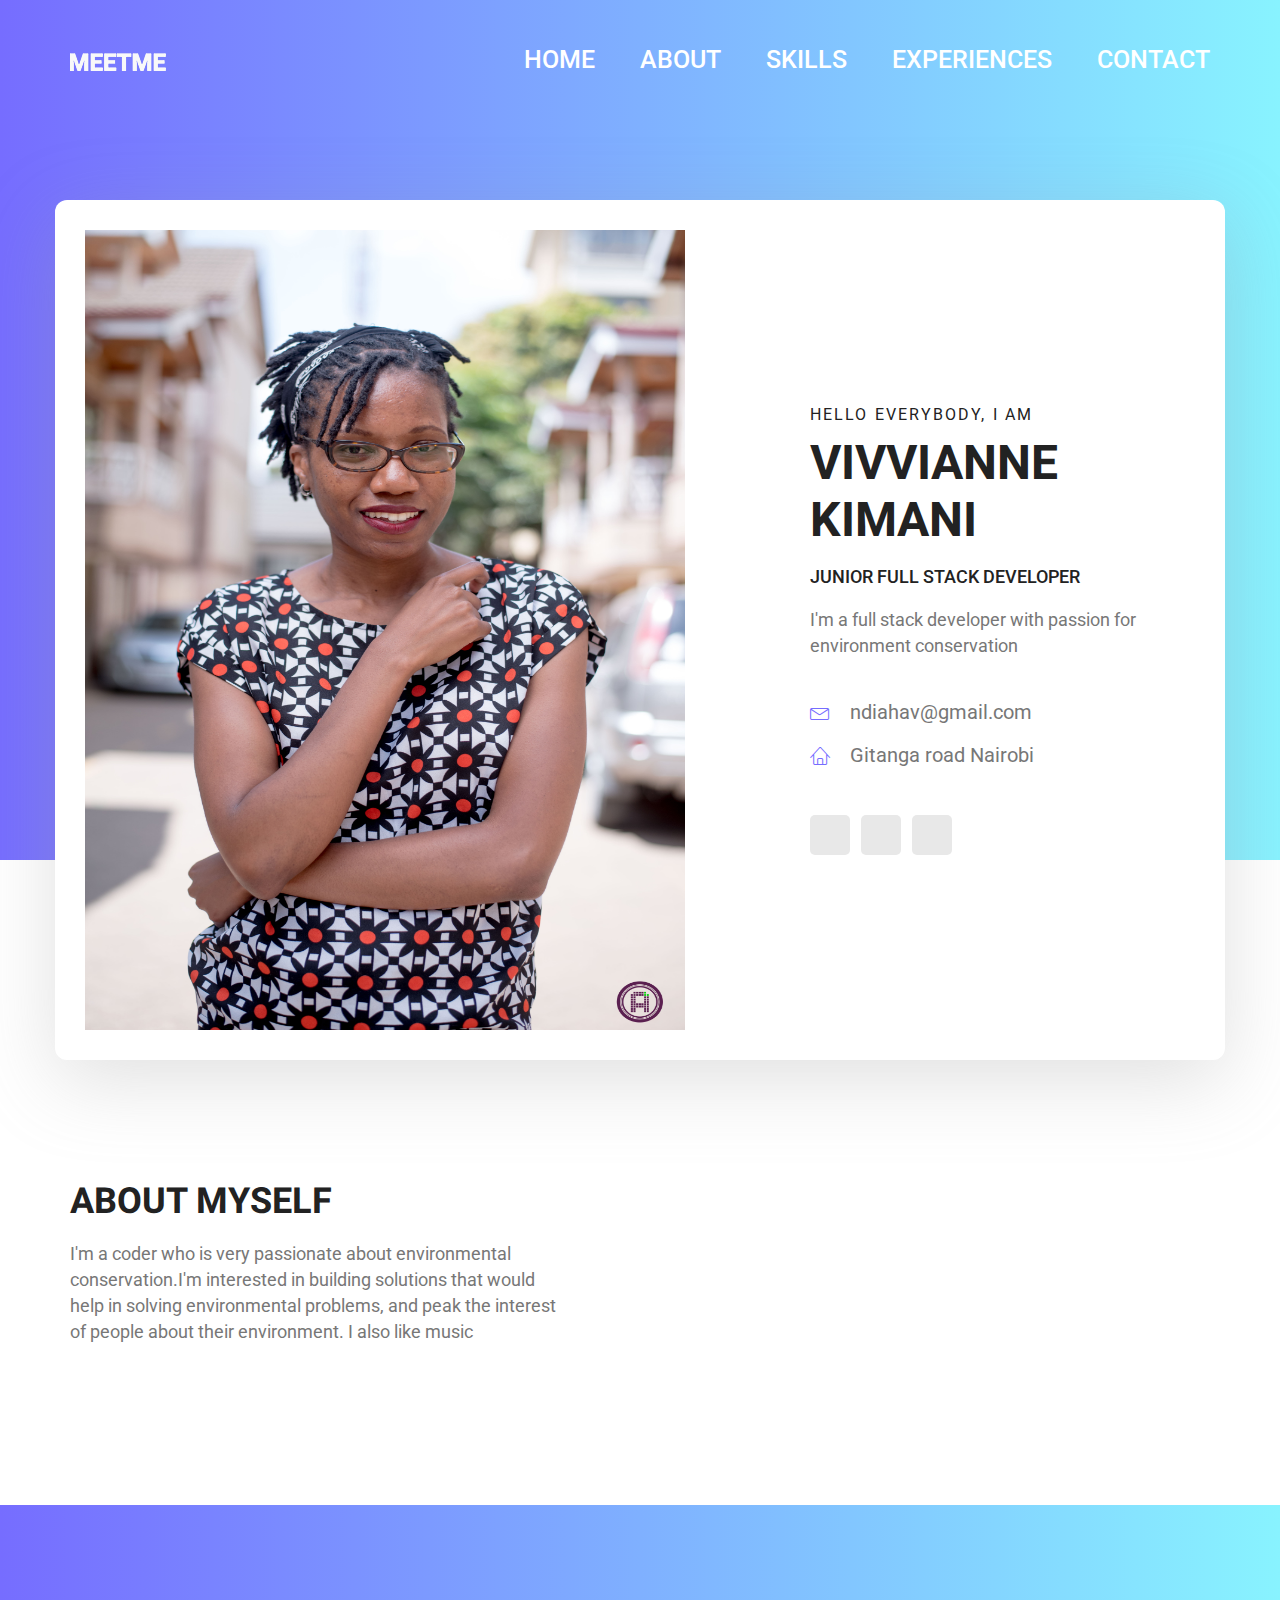
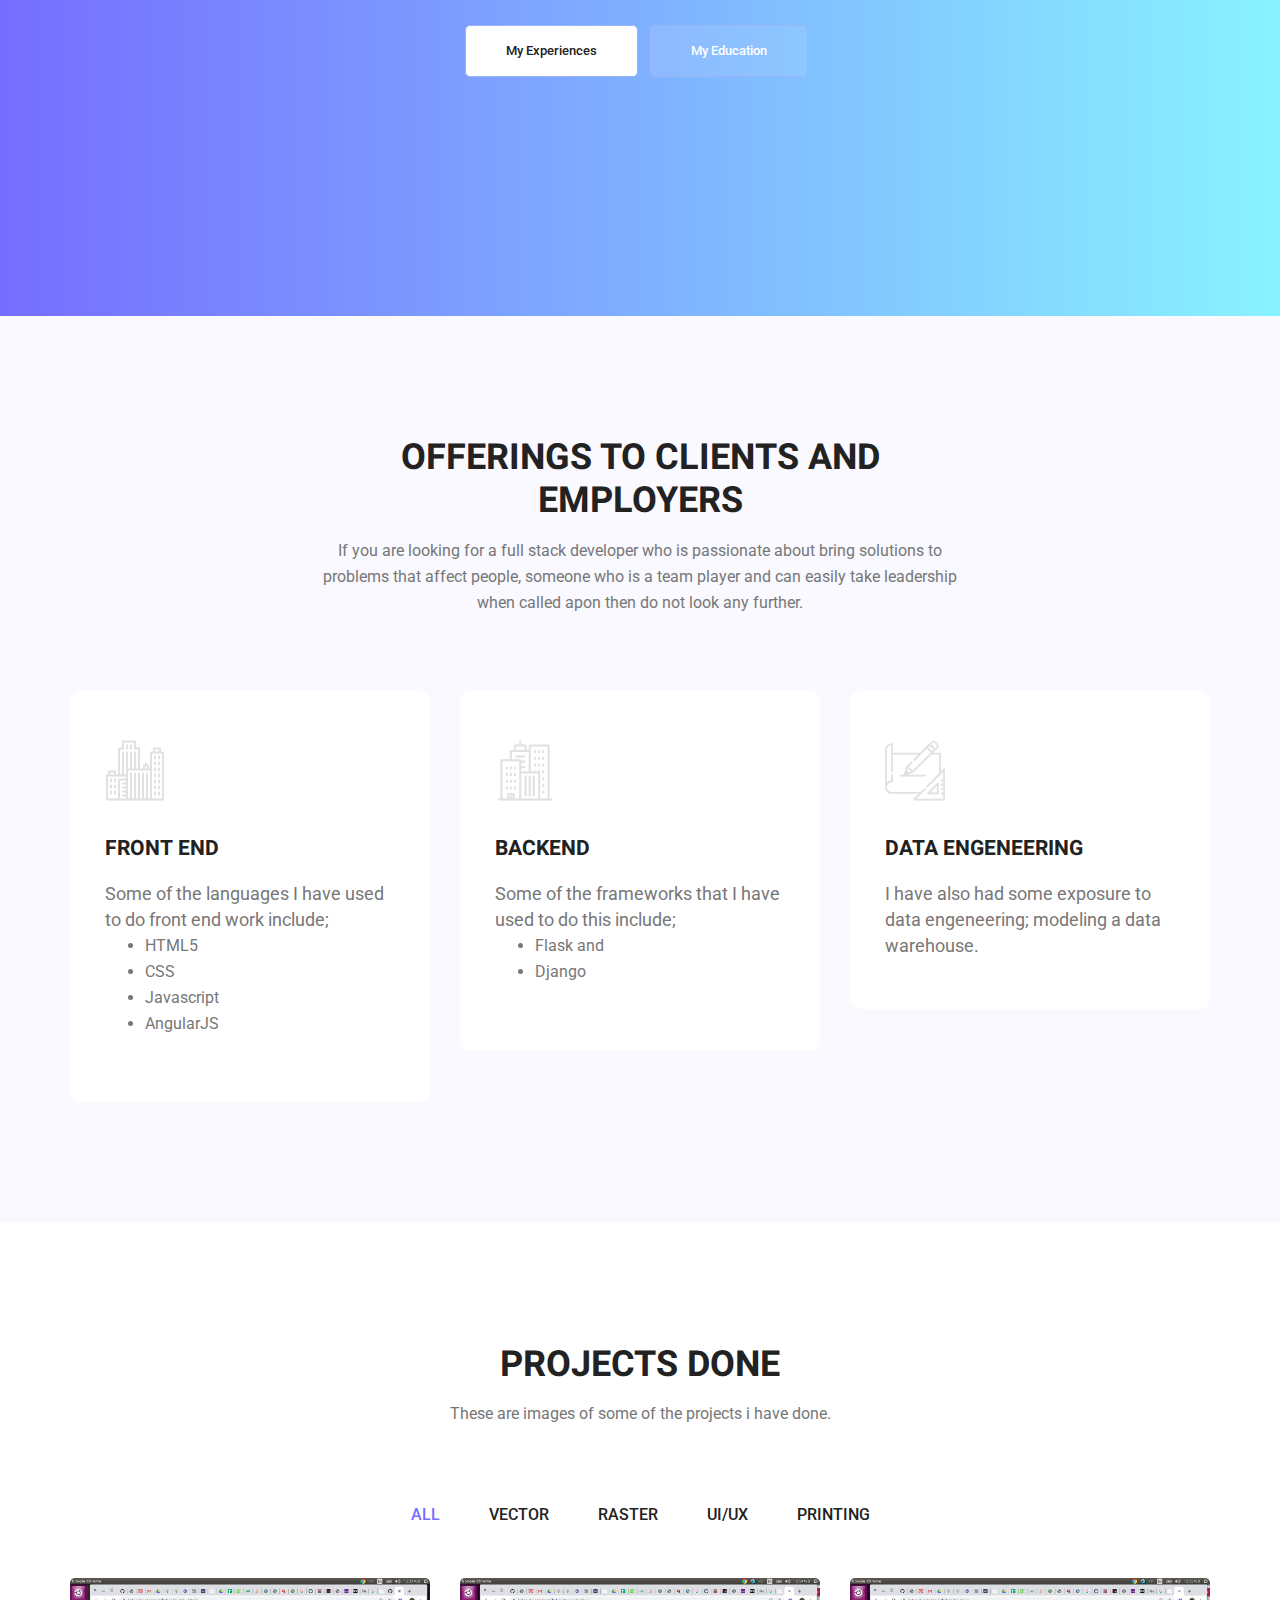
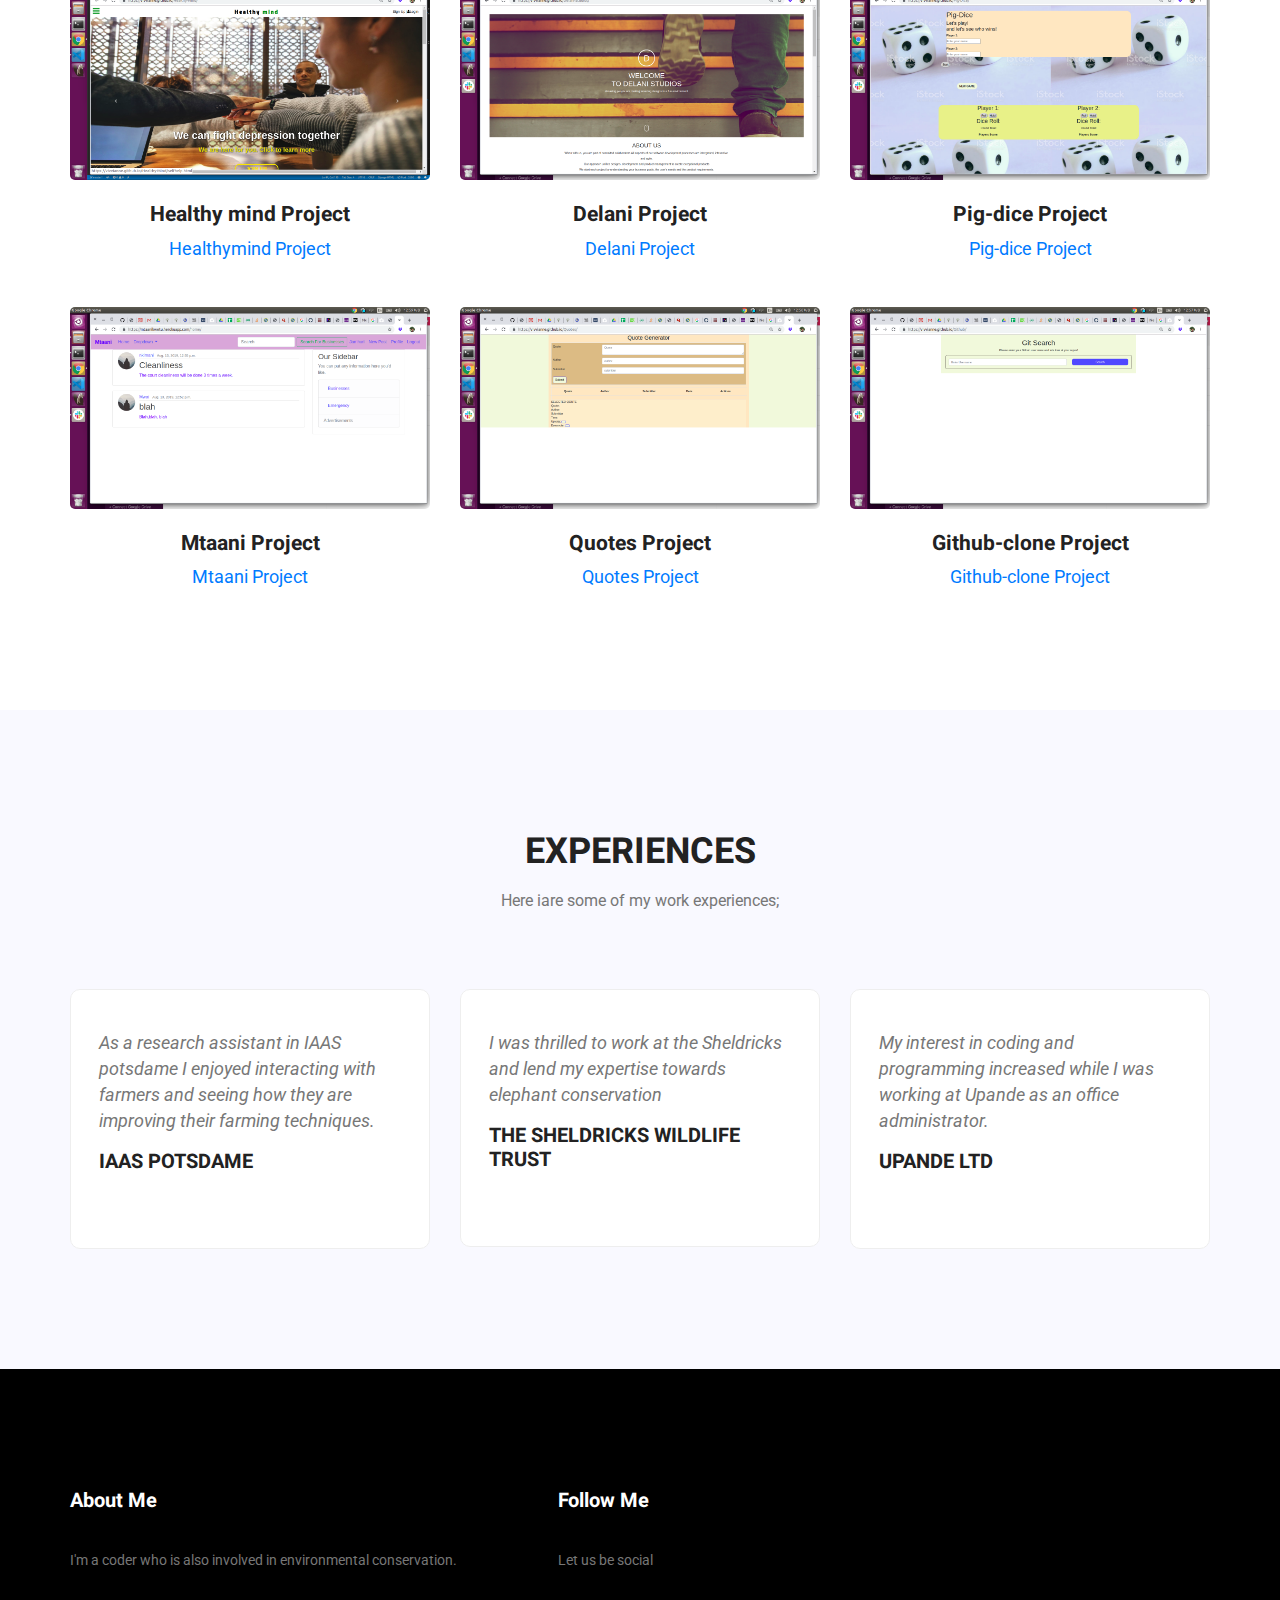
==== commit 9ccabeab: "edited the testimonials" ====
--- a/index.html
+++ b/index.html
@@ -267,17 +267,17 @@
         
         <!--================Testimonials Area =================-->
         <section class="testimonials_area p_120">
-        	<div class="container">
+        		<div class="container">
         		<div class="main_title">
-        			<h2>Testimonials</h2>
-        			<p>Here is one of the comments of someone who has supervised my work;</p>
+        			<h2>Experiences</h2>
+        			<p>Here iare some of my work experiences;</p>
         		</div>
         		<div class="testi_inner">
 					<div class="testi_slider owl-carousel">
 						<div class="item">
 							<div class="testi_item">
-								<p>Vivvianne is very carefull and will work hard to see a project get finished successfully.</p>
-								<h4>Serah Kiragu</h4>
+								<p>As a research assistant in IAAS potsdame I enjoyed interacting with farmers and seeing how they are improving their farming techniques.</p>
+								<h4>IAAS potsdame</h4>
 								<a href="#"><i class="fa fa-star"></i></a>
 								<a href="#"><i class="fa fa-star"></i></a>
 								<a href="#"><i class="fa fa-star"></i></a>
@@ -287,8 +287,8 @@
 						</div>
 						<div class="item">
 							<div class="testi_item">
-								<p>Vivvianne is very carefull and will work hard to see a project get finished successfully.</p>
-								<h4>Serah Kiragu</h4>
+								<p>I was thrilled to work at the Sheldricks and lend my expertise towards elephant conservation</p>
+								<h4>The Sheldricks Wildlife Trust</h4>
 								<a href="#"><i class="fa fa-star"></i></a>
 								<a href="#"><i class="fa fa-star"></i></a>
 								<a href="#"><i class="fa fa-star"></i></a>
@@ -298,8 +298,8 @@
 						</div>
 						<div class="item">
 							<div class="testi_item">
-								<p>Vivvianne is very carefull and will work hard to see a project get finished successfully.</p>
-								<h4>Serah Kiragu</h4>
+								<p>My interest in coding and programming increased while I was working at Upande as an office administrator.</p>
+								<h4>Upande Ltd</h4>
 								<a href="#"><i class="fa fa-star"></i></a>
 								<a href="#"><i class="fa fa-star"></i></a>
 								<a href="#"><i class="fa fa-star"></i></a>
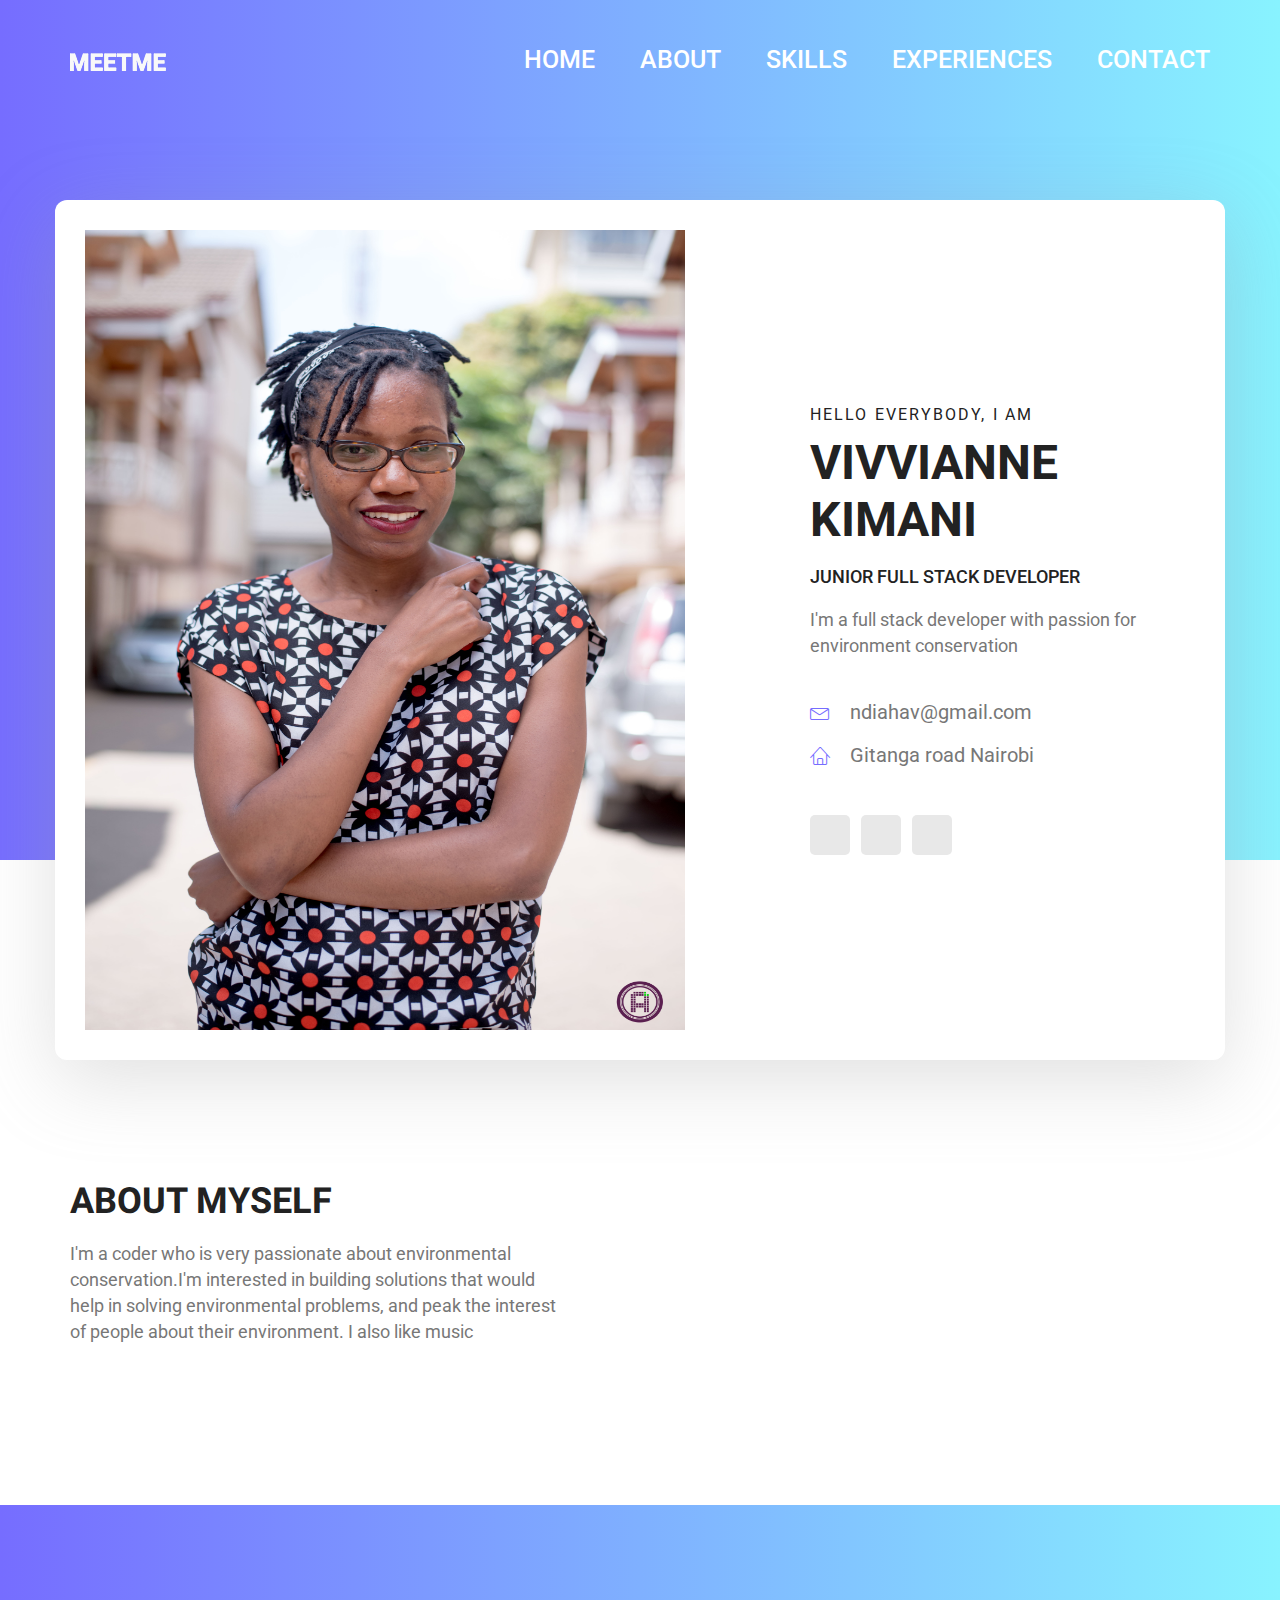
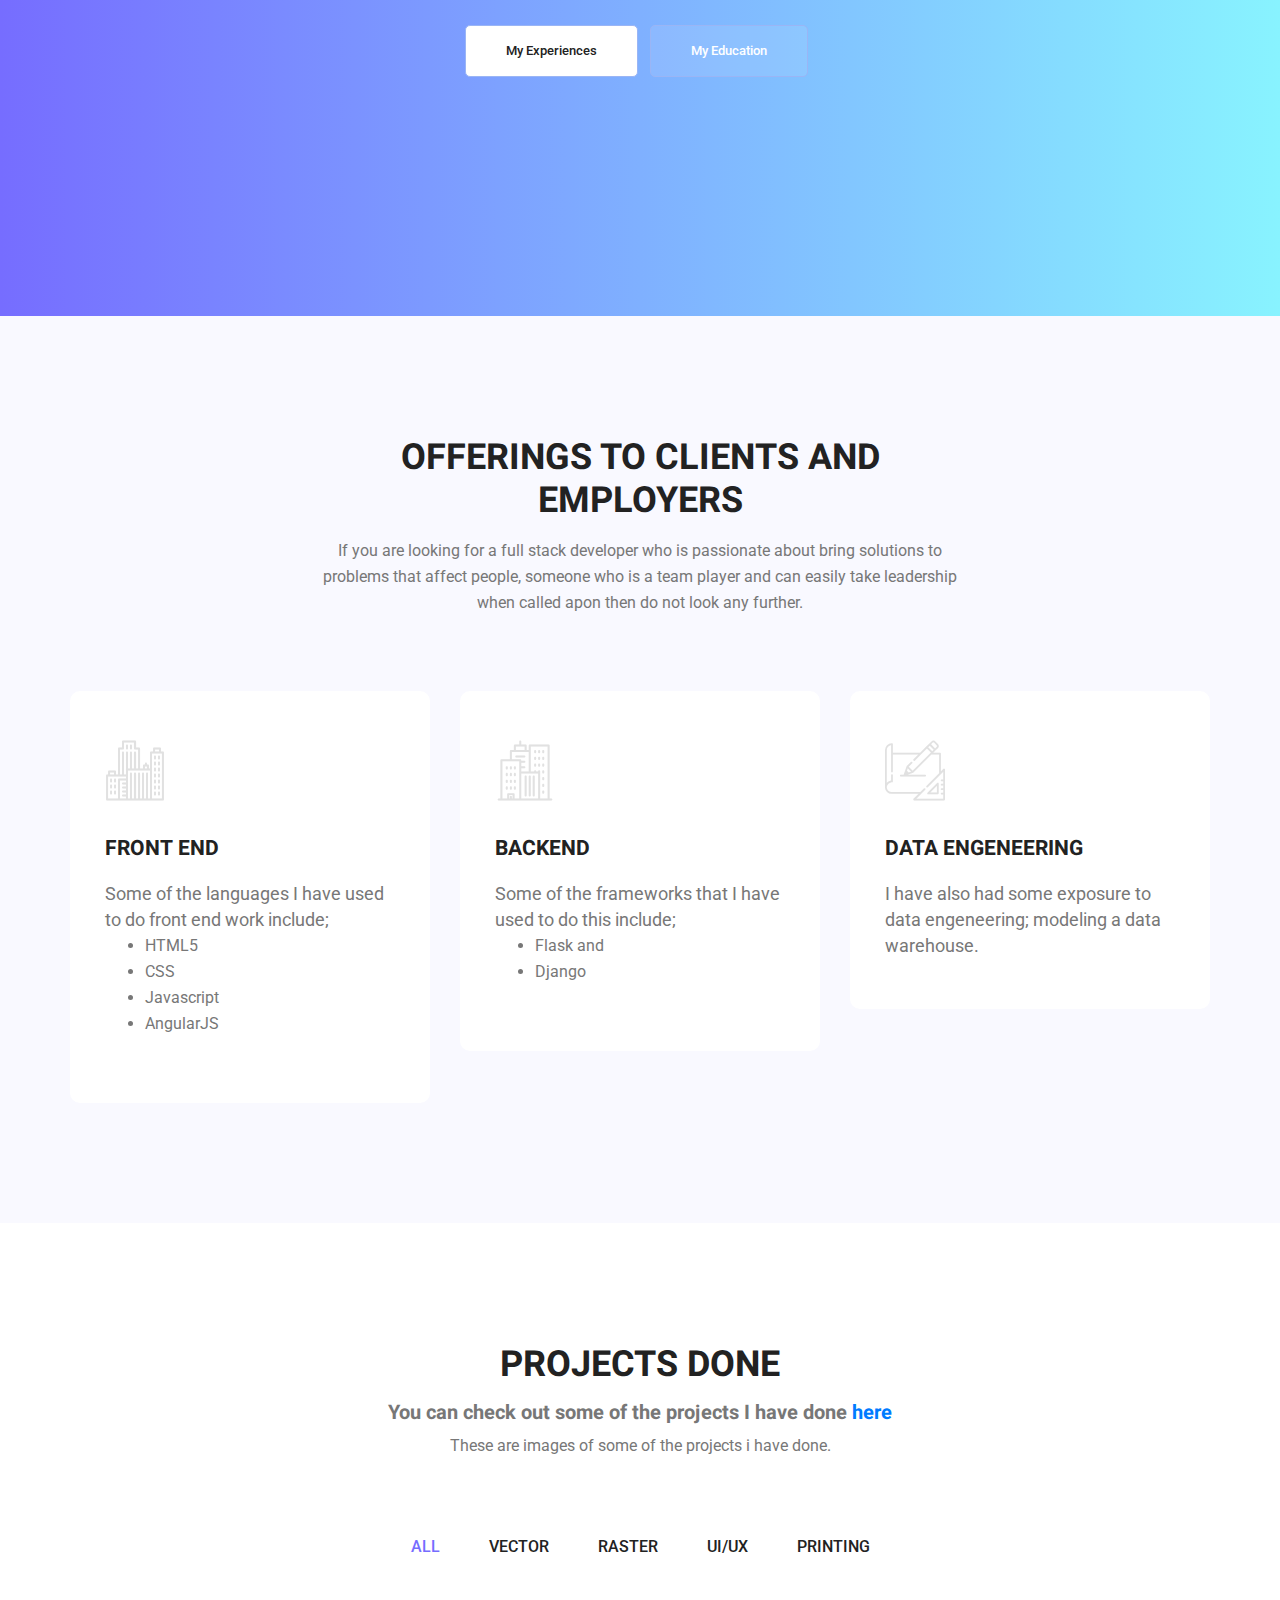
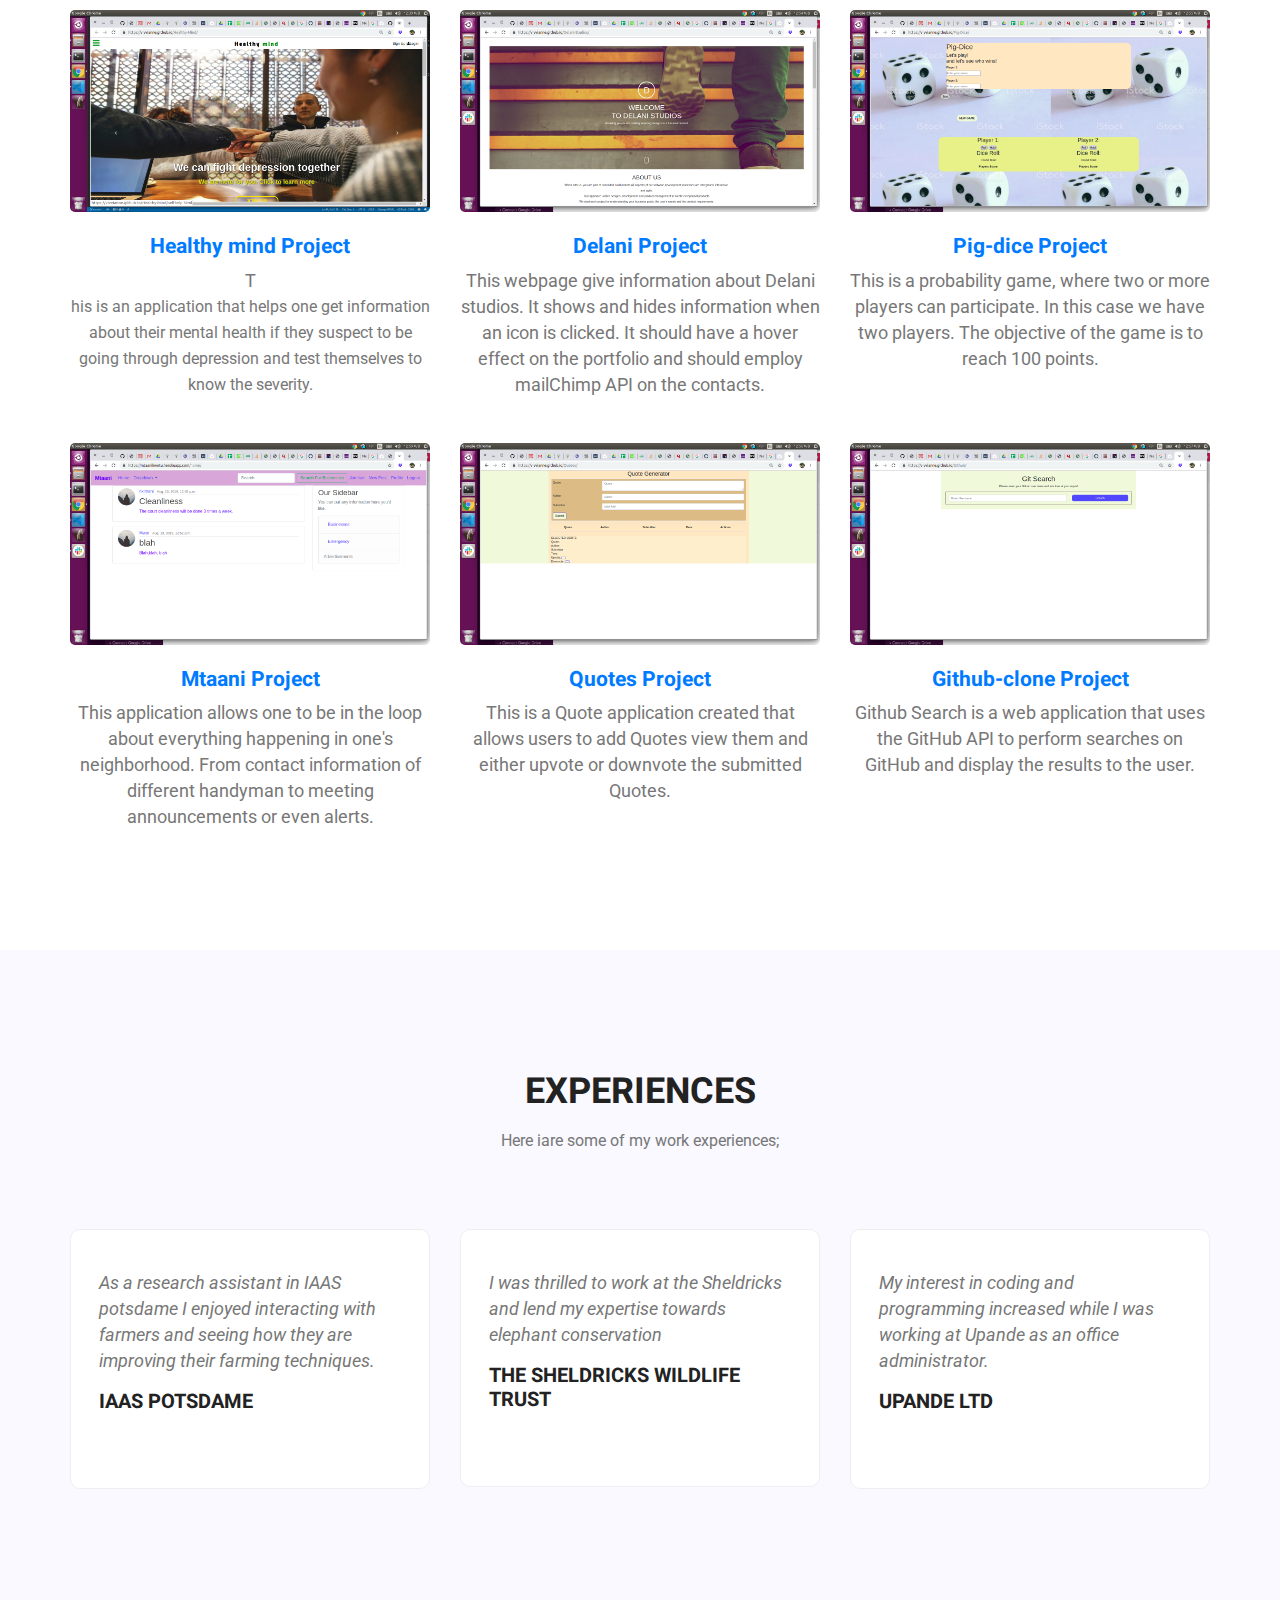
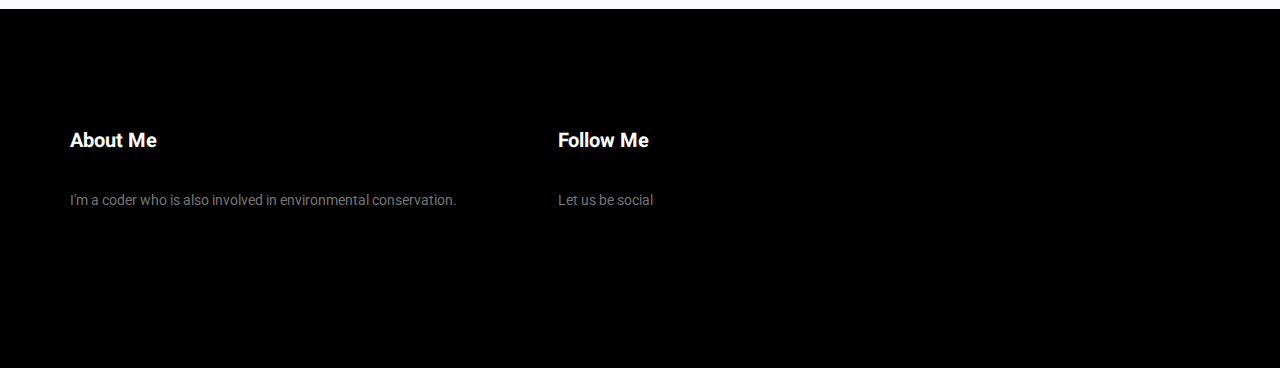
==== commit 0e162de9: "added information in the portfolio section" ====
--- a/index.html
+++ b/index.html
@@ -174,6 +174,7 @@
         	<div class="container">
         		<div class="main_title">
         			<h2>Projects done</h2>
+					<h4>You can check out some of the projects I have done <a href="https://github.com/Vivvianne">here</a></h4>
         			<p>These are images of some of the projects i have done.</p>
         		</div>
         		<div class="isotope_fillter">
@@ -195,8 +196,8 @@
         						<a class="light" href="img/gallery/project-1.jpg"><img src="img/gallery/icon.png" alt=""></a>
         					</div>
         					<div class="g_item_text">
-        						<h4>Healthy mind Project</h4>
-        						<p><a href= "https://github.com/Vivvianne/Healthy-Mind"> Healthymind Project</a></p>
+        						<h4><a href= "https://github.com/Vivvianne/Healthy-Mind">Healthy mind Project</a></h4>
+        						<p> T</p>his is an application that helps one get information about their mental health if they suspect to be going through depression and test themselves to know the severity.
         					</div>
         				</div>
         			</div>
@@ -207,8 +208,8 @@
         						<a class="light" href="img/gallery/project-2.jpg"><img src="img/gallery/icon.png" alt=""></a>
         					</div>
         					<div class="g_item_text">
-        						<h4>Delani Project</h4>
-        						<p><a href= "https://github.com/Vivvianne/Delani-Studios"> Delani Project</a></p>
+        						<h4><a href= "https://github.com/Vivvianne/Delani-Studios">Delani Project</a></h4>
+        						<p> This webpage give information about Delani studios. It shows and hides information when an icon is clicked. It should have a hover effect on the portfolio and should employ mailChimp API on the contacts.</p>
         					</div>
         				</div>
         			</div>
@@ -219,8 +220,8 @@
         						<a class="light" href="img/gallery/pigdice.png"><img src="img/gallery/icon.png" alt=""></a>
         					</div>
         					<div class="g_item_text">
-        						<h4>Pig-dice Project</h4>
-        						<p><a href= "https://github.com/Vivvianne/Pig-Dice"> Pig-dice Project</a></p>
+        						<h4><a href= "https://github.com/Vivvianne/Pig-Dice">Pig-dice Project</a></h4>
+        						<p> This is a probability game, where two or more players can participate. In this case we have two players. The objective of the game is to reach 100 points.</p>
         					</div>
         				</div>
         			</div>
@@ -231,8 +232,8 @@
         						<a class="light" href="img/gallery/mtaani.png"><img src="img/gallery/icon.png" alt=""></a>
         					</div>
         					<div class="g_item_text">
-        						<h4>Mtaani Project</h4>
-        						<p><a href= "https://mtaanikwetu.herokuapp.com/"> Mtaani Project</a></p>
+        						<h4><a href= "https://mtaanikwetu.herokuapp.com/">Mtaani Project</a></h4>
+        						<p> This application allows one to be in the loop about everything happening in one's neighborhood. From contact information of different handyman to meeting announcements or even alerts.</p>
         					</div>
         				</div>
         			</div>
@@ -243,8 +244,8 @@
         						<a class="light" href="img/gallery/quotes.png"><img src="img/gallery/icon.png" alt=""></a>
         					</div>
         					<div class="g_item_text">
-        						<h4>Quotes Project</h4>
-        						<p><a href= "https://vivvianne.github.io/Quotes/"> Quotes Project</a></p>
+        						<h4><a href= "https://vivvianne.github.io/Quotes/">Quotes Project</a></h4>
+        						<p> This is a Quote application created that allows users to add Quotes view them and either upvote or downvote the submitted Quotes.</p>
         					</div>
         				</div>
         			</div>
@@ -255,8 +256,8 @@
         						<a class="light" href="img/gallery/githubclone.png"><img src="img/gallery/icon.png" alt=""></a>
         					</div>
         					<div class="g_item_text">
-        						<h4>Github-clone Project</h4>
-        						<p><a href= "https://vivvianne.github.io/Github/"> Github-clone Project</a></p>
+        						<h4><a href= "https://vivvianne.github.io/Github/">Github-clone Project</a></h4>
+        						<p> Github Search is a web application that uses the GitHub API to perform searches on GitHub and display the results to the user.</p>
         					</div>
         				</div>
         			</div>
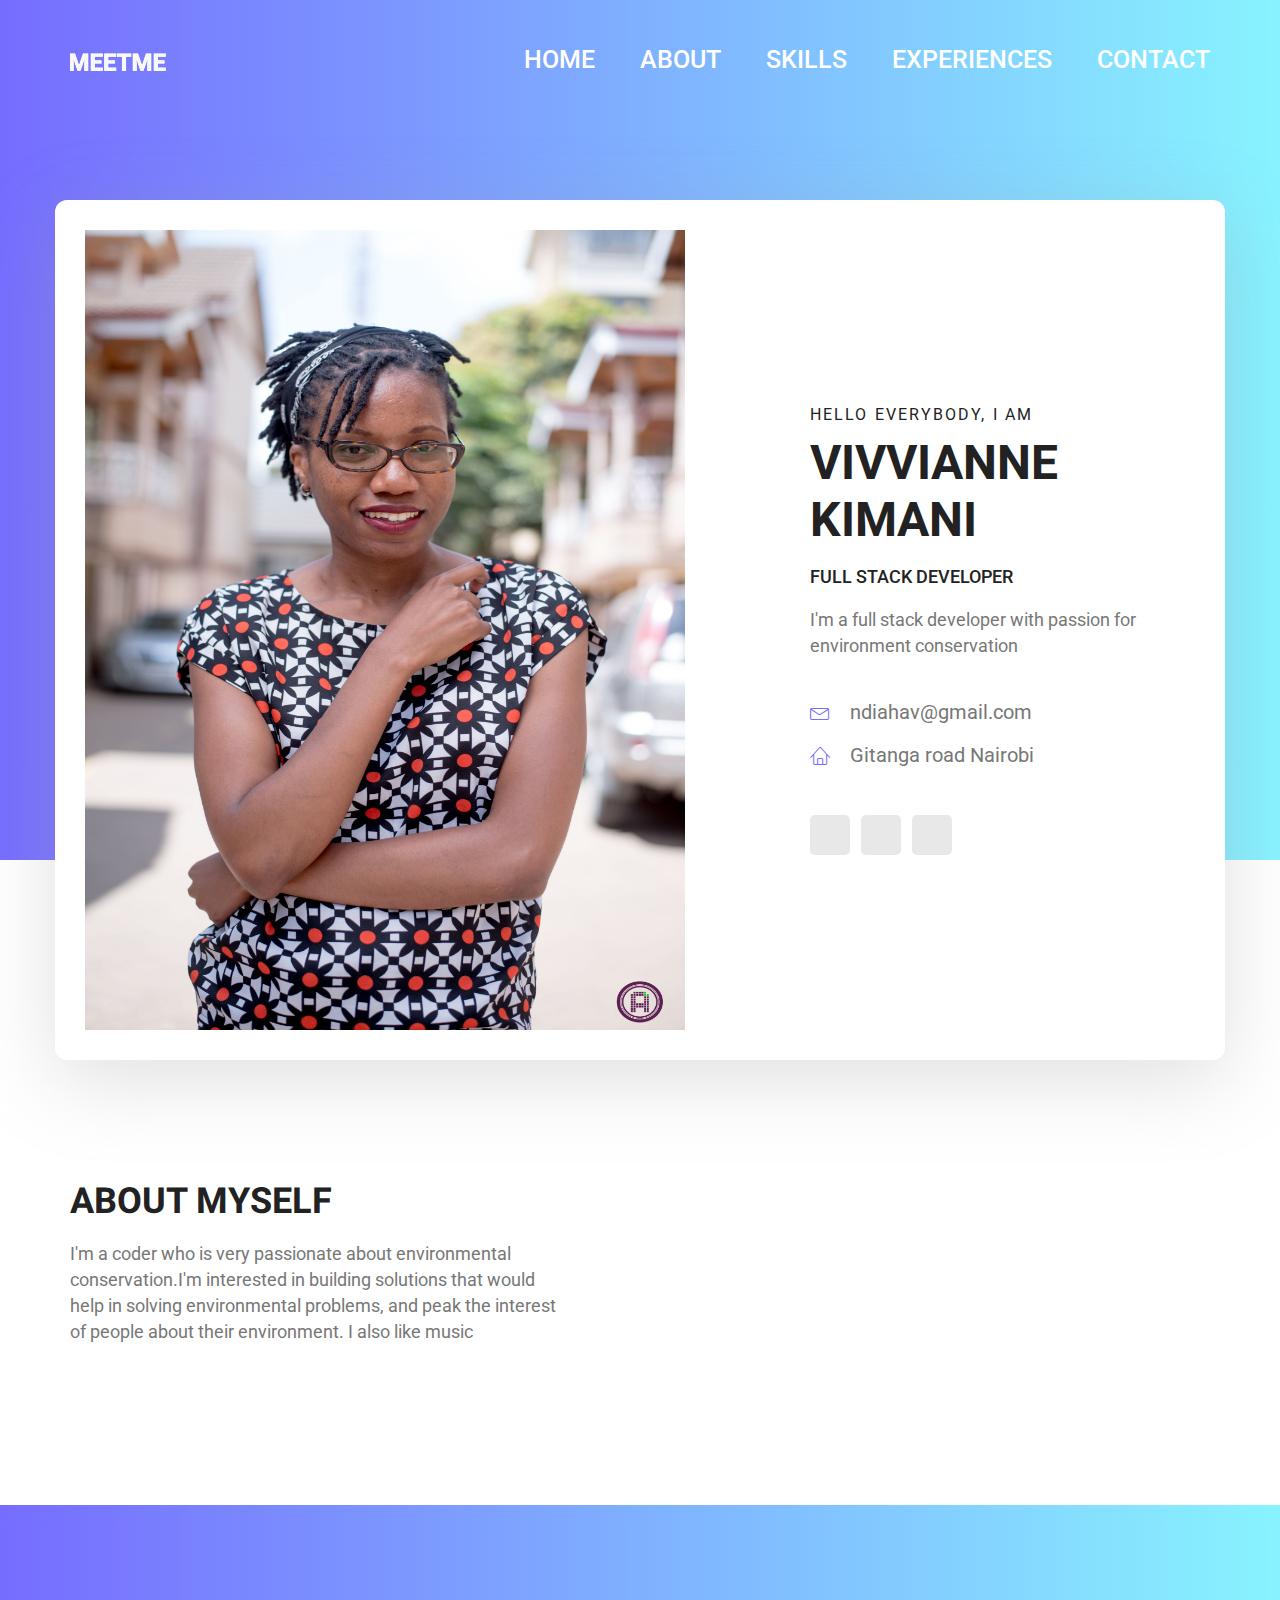
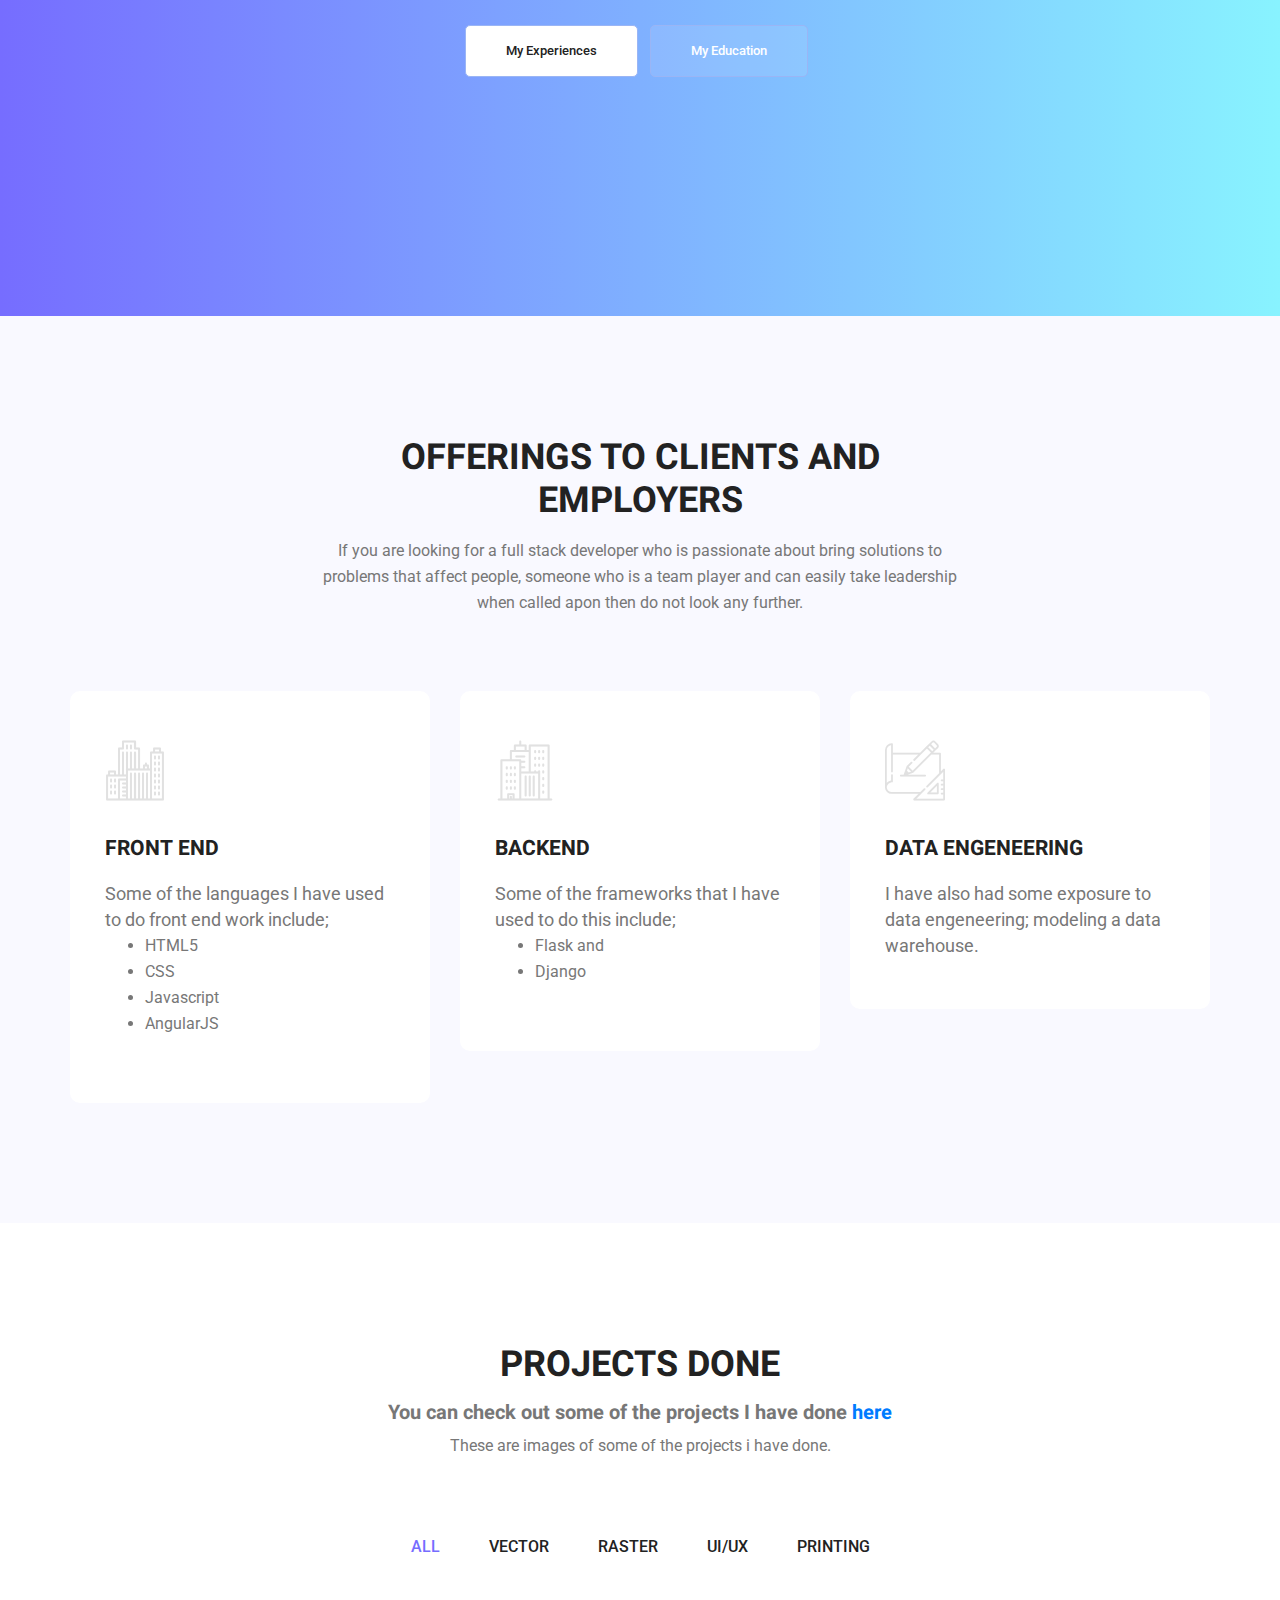
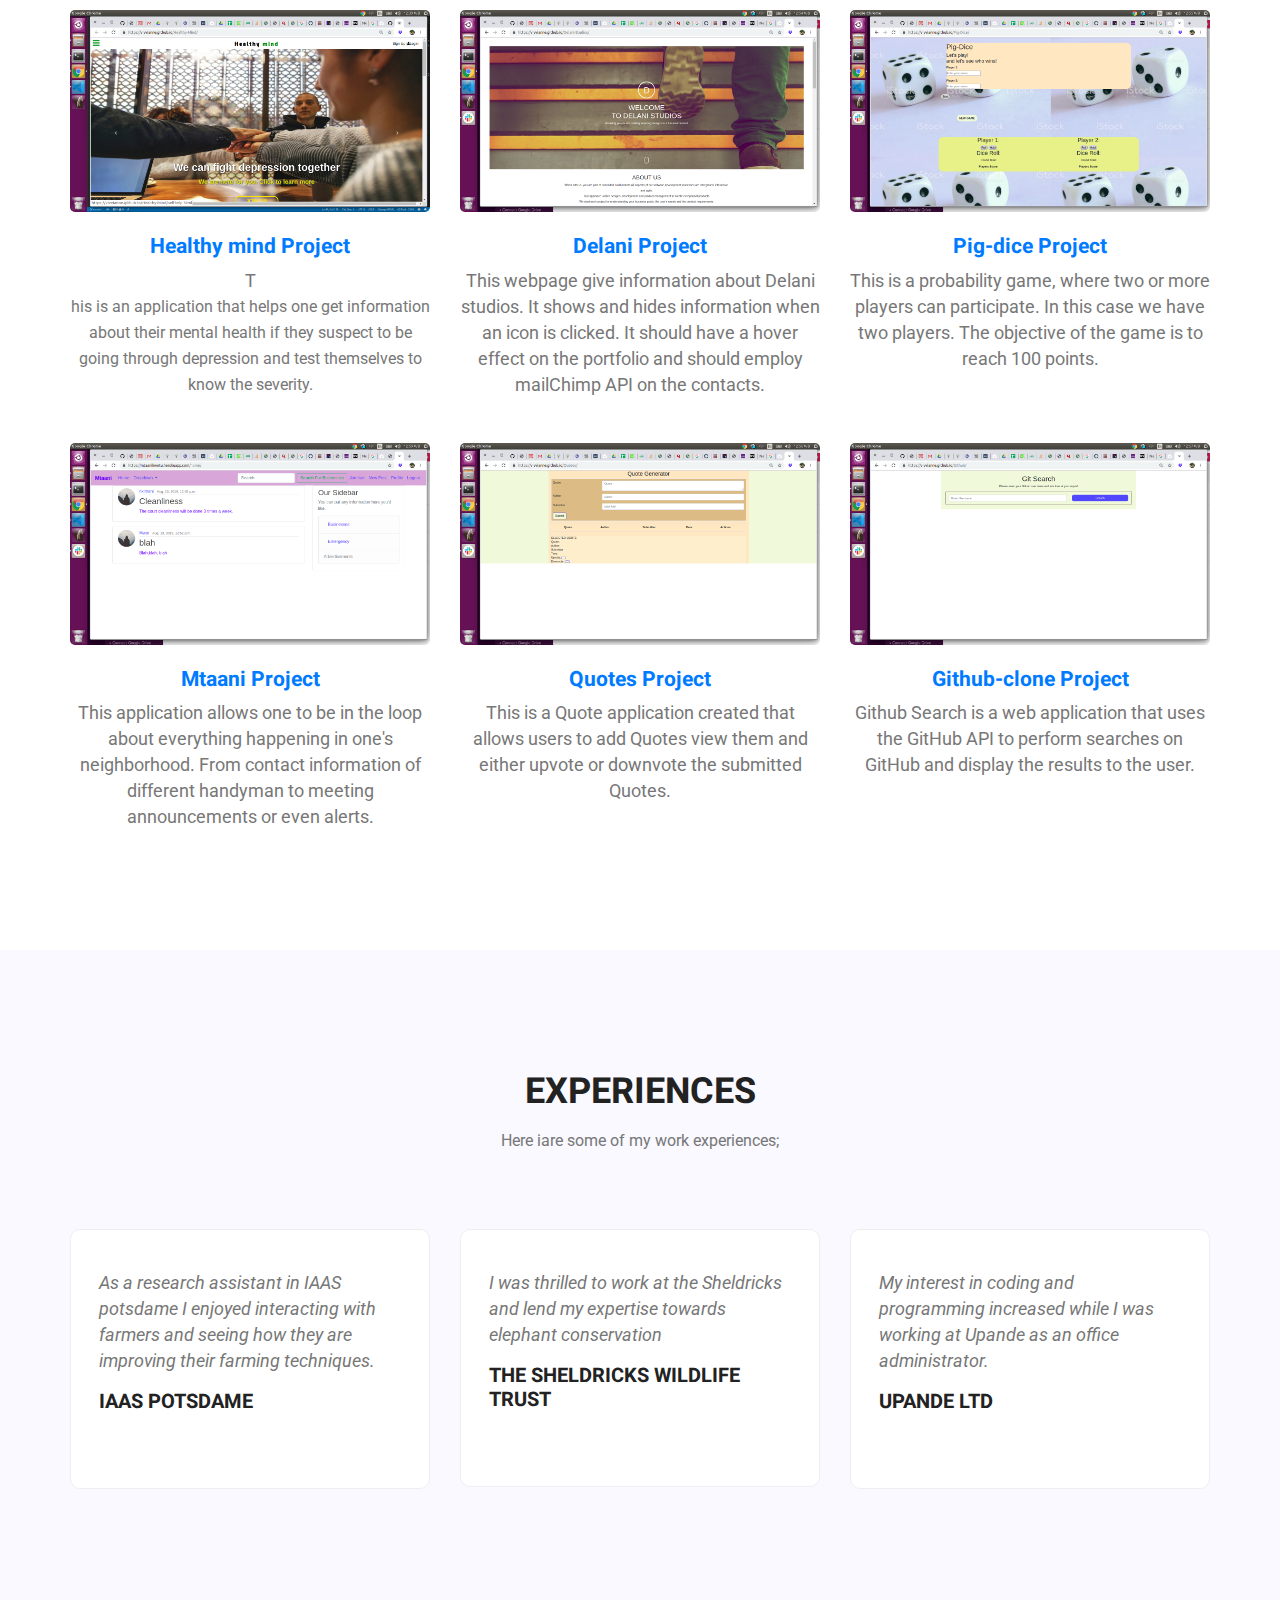
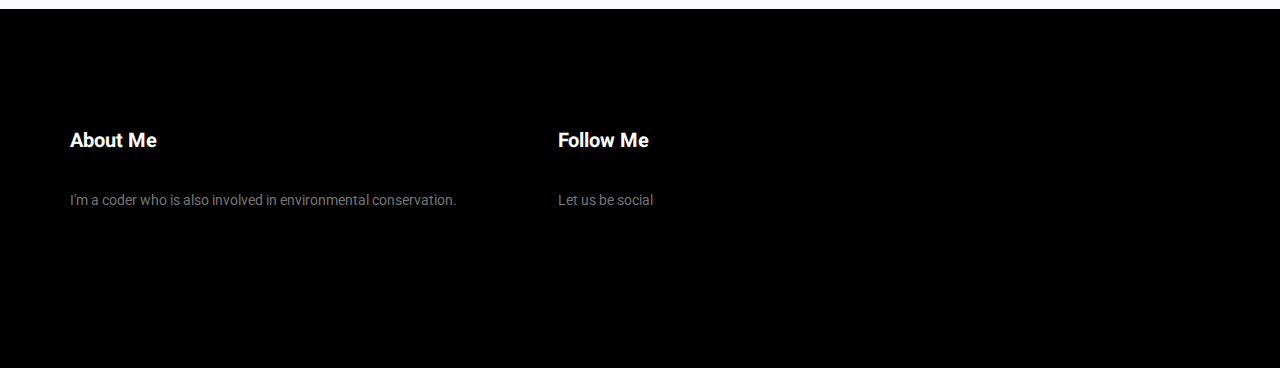
==== commit 243ed212: "edited my title" ====
--- a/index.html
+++ b/index.html
@@ -69,7 +69,7 @@
 								<div class="personal_text">
 									<h6>Hello Everybody, i am</h6>
 									<h3>Vivvianne Kimani</h3>
-									<h4>Junior Full Stack Developer</h4>
+									<h4>Full Stack Developer</h4>
 									<p>I'm a full stack developer with passion for environment conservation</p>
 									<ul class="list basic_info">
 										<li><a href="#"><i class="lnr lnr-envelope"></i> ndiahav@gmail.com</a></li>
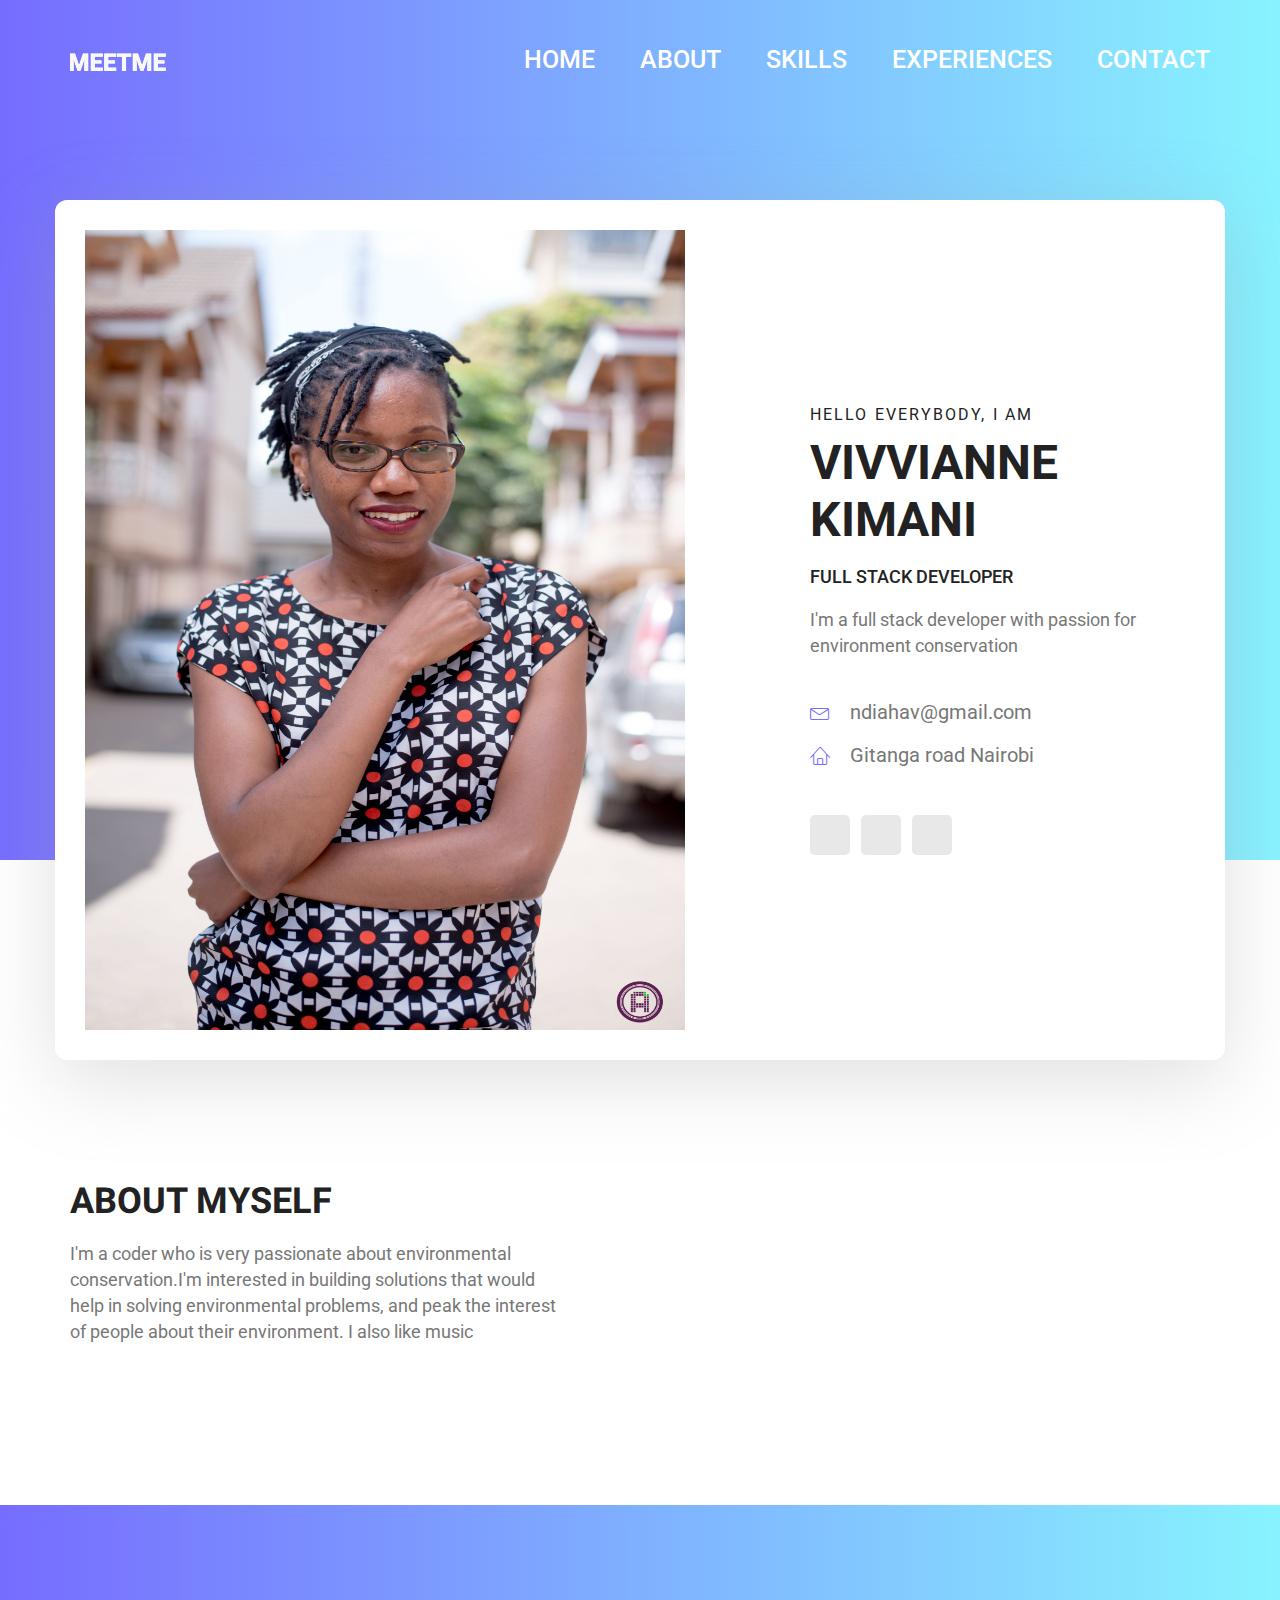
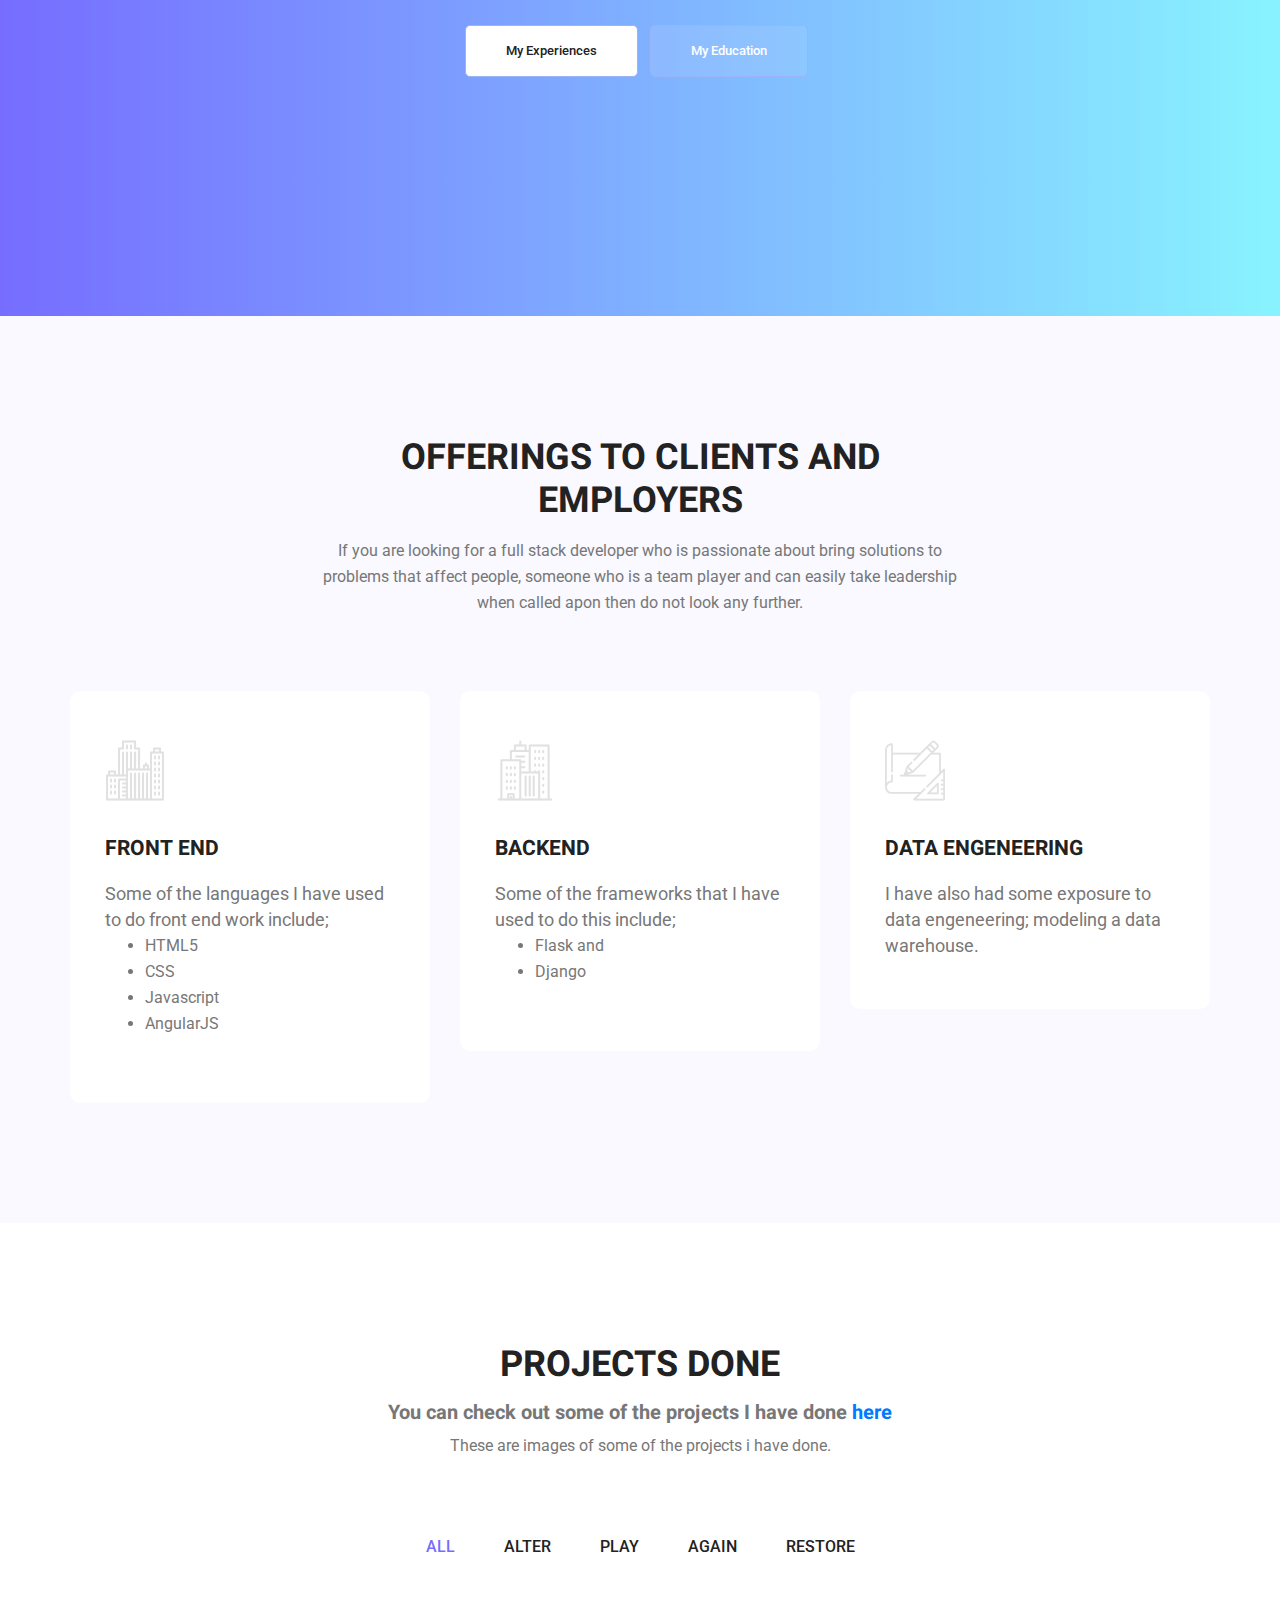
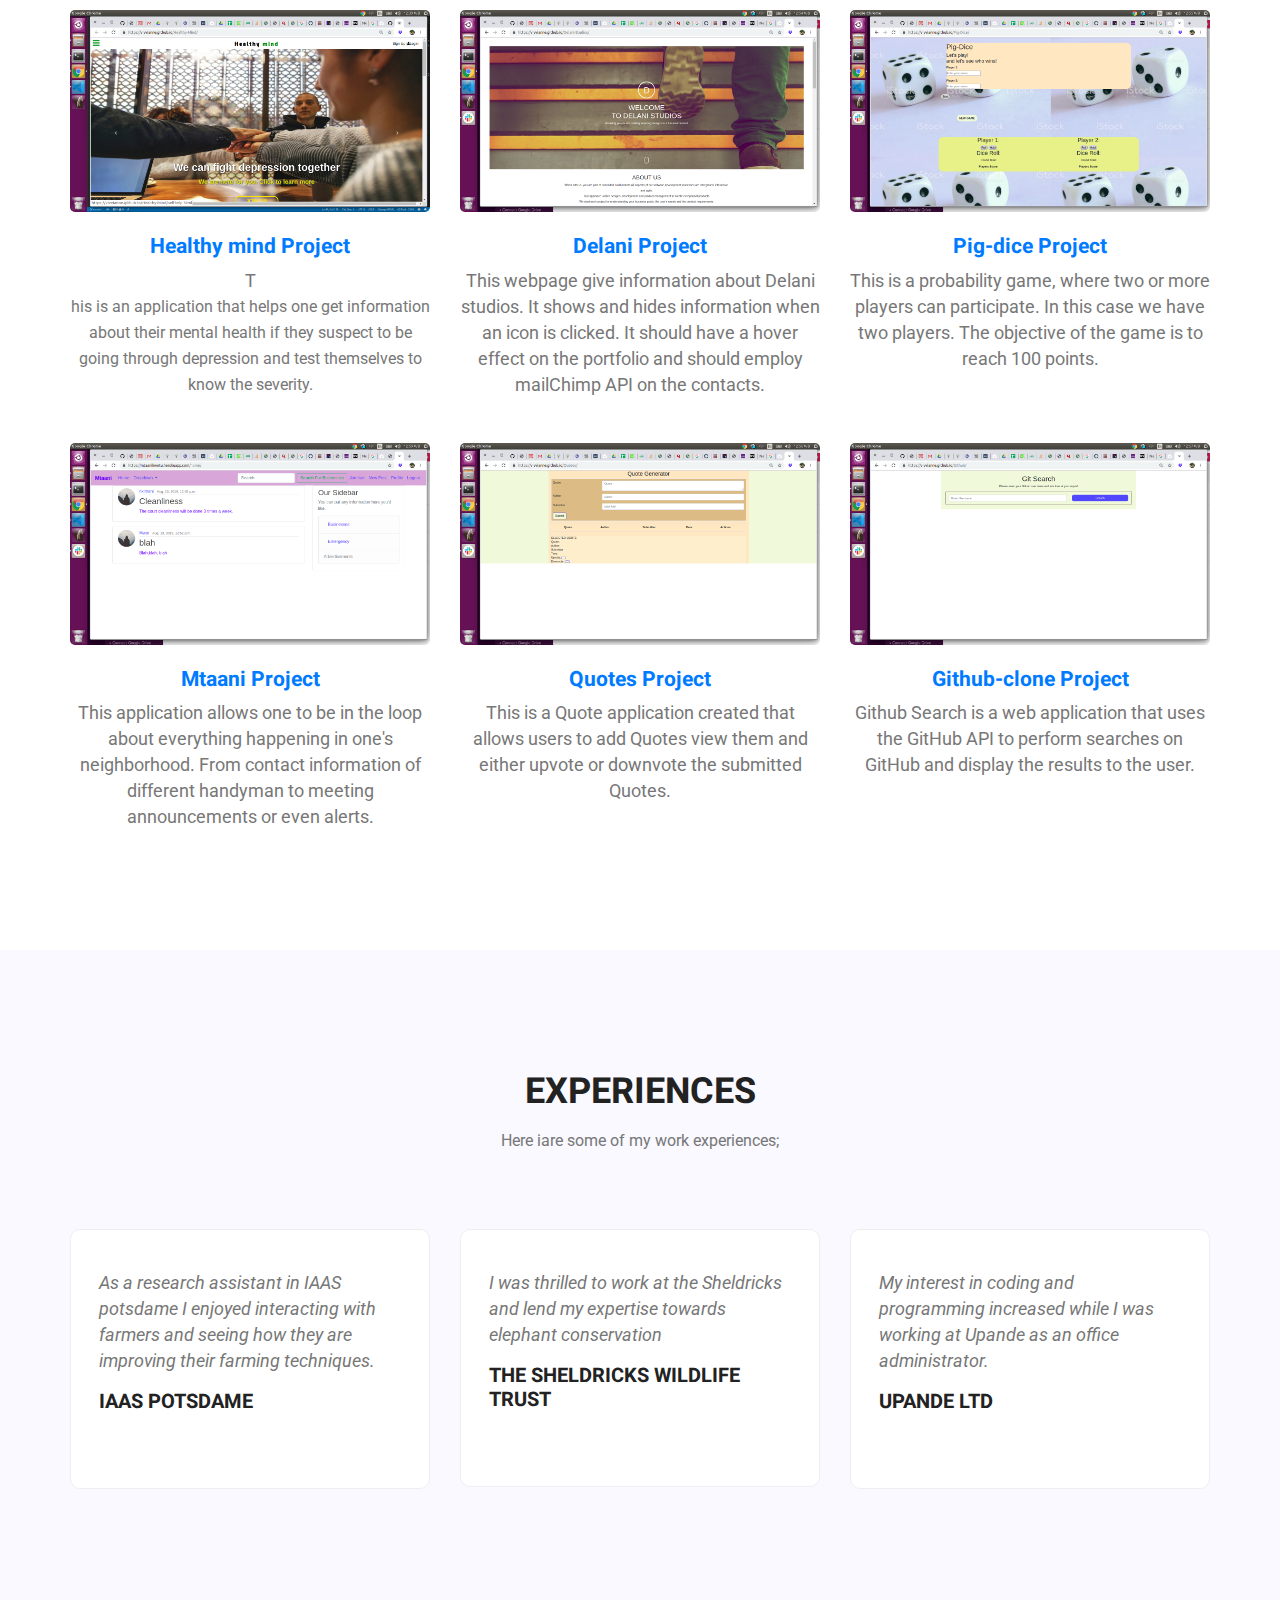
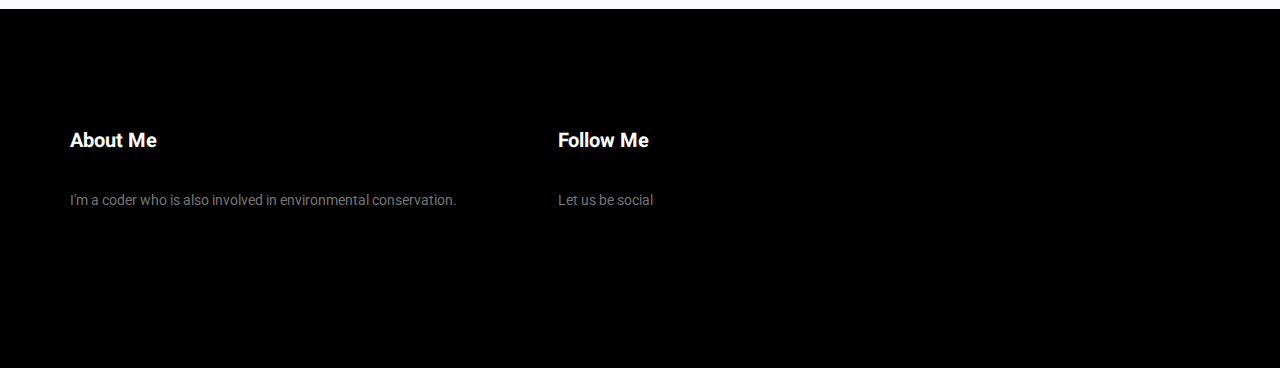
==== commit 3eac7233: "played with the isotope filter" ====
--- a/index.html
+++ b/index.html
@@ -179,11 +179,11 @@
         		</div>
         		<div class="isotope_fillter">
         			<ul class="gallery_filter list">
-						<li class="active" data-filter="*"><a href="#">All</a></li>
-						<li data-filter=".brand"><a href="#">Vector</a></li>
-						<li data-filter=".manipul"><a href="#">Raster</a></li>
-						<li data-filter=".creative"><a href="#">UI/UX</a></li>
-						<li data-filter=".design"><a href="#">Printing</a></li>
+						<li class="active" data-filter="*"><a href="#">all</a></li>
+						<li data-filter=".brand"><a href="#">alter</a></li>
+						<li data-filter=".manipul"><a href="#">play</a></li>
+						<li data-filter=".creative"><a href="#">again</a></li>
+						<li data-filter=".design"><a href="#">restore</a></li>
 					</ul>
         		</div>
         	</div>
